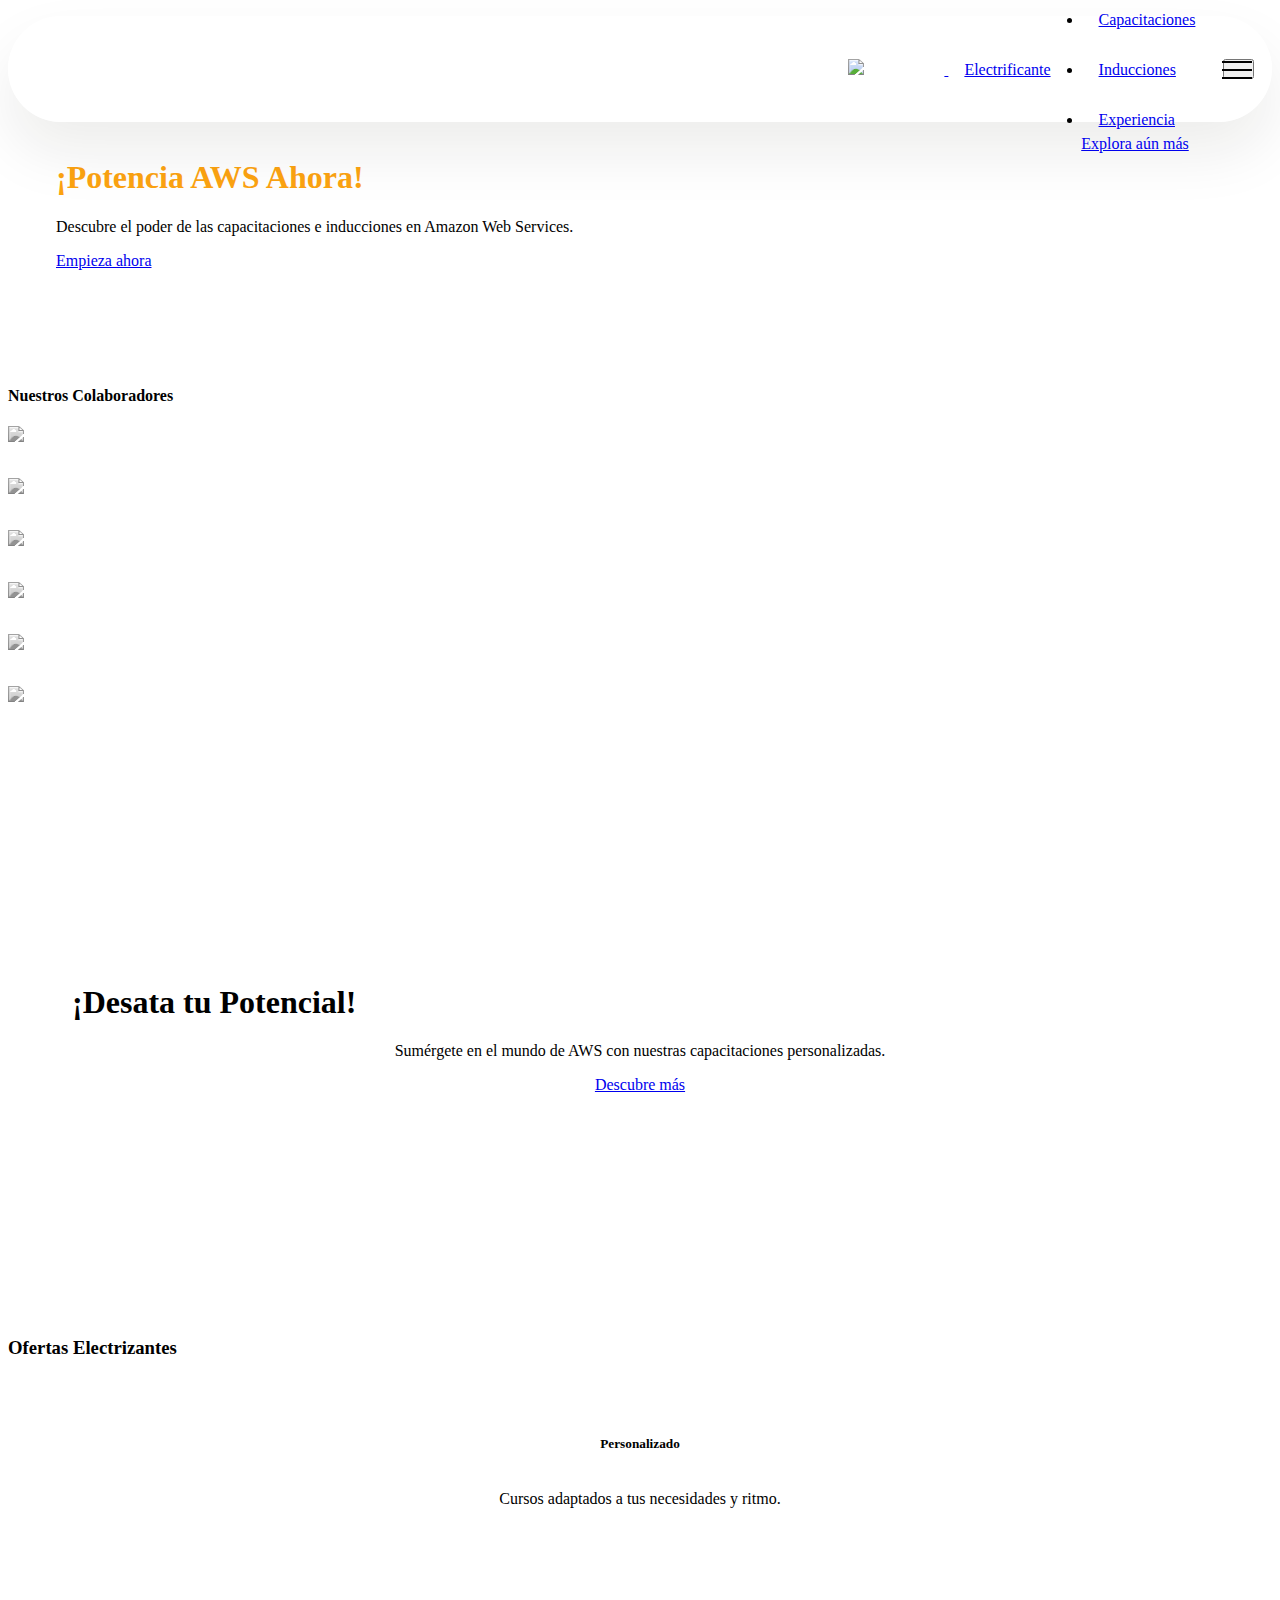
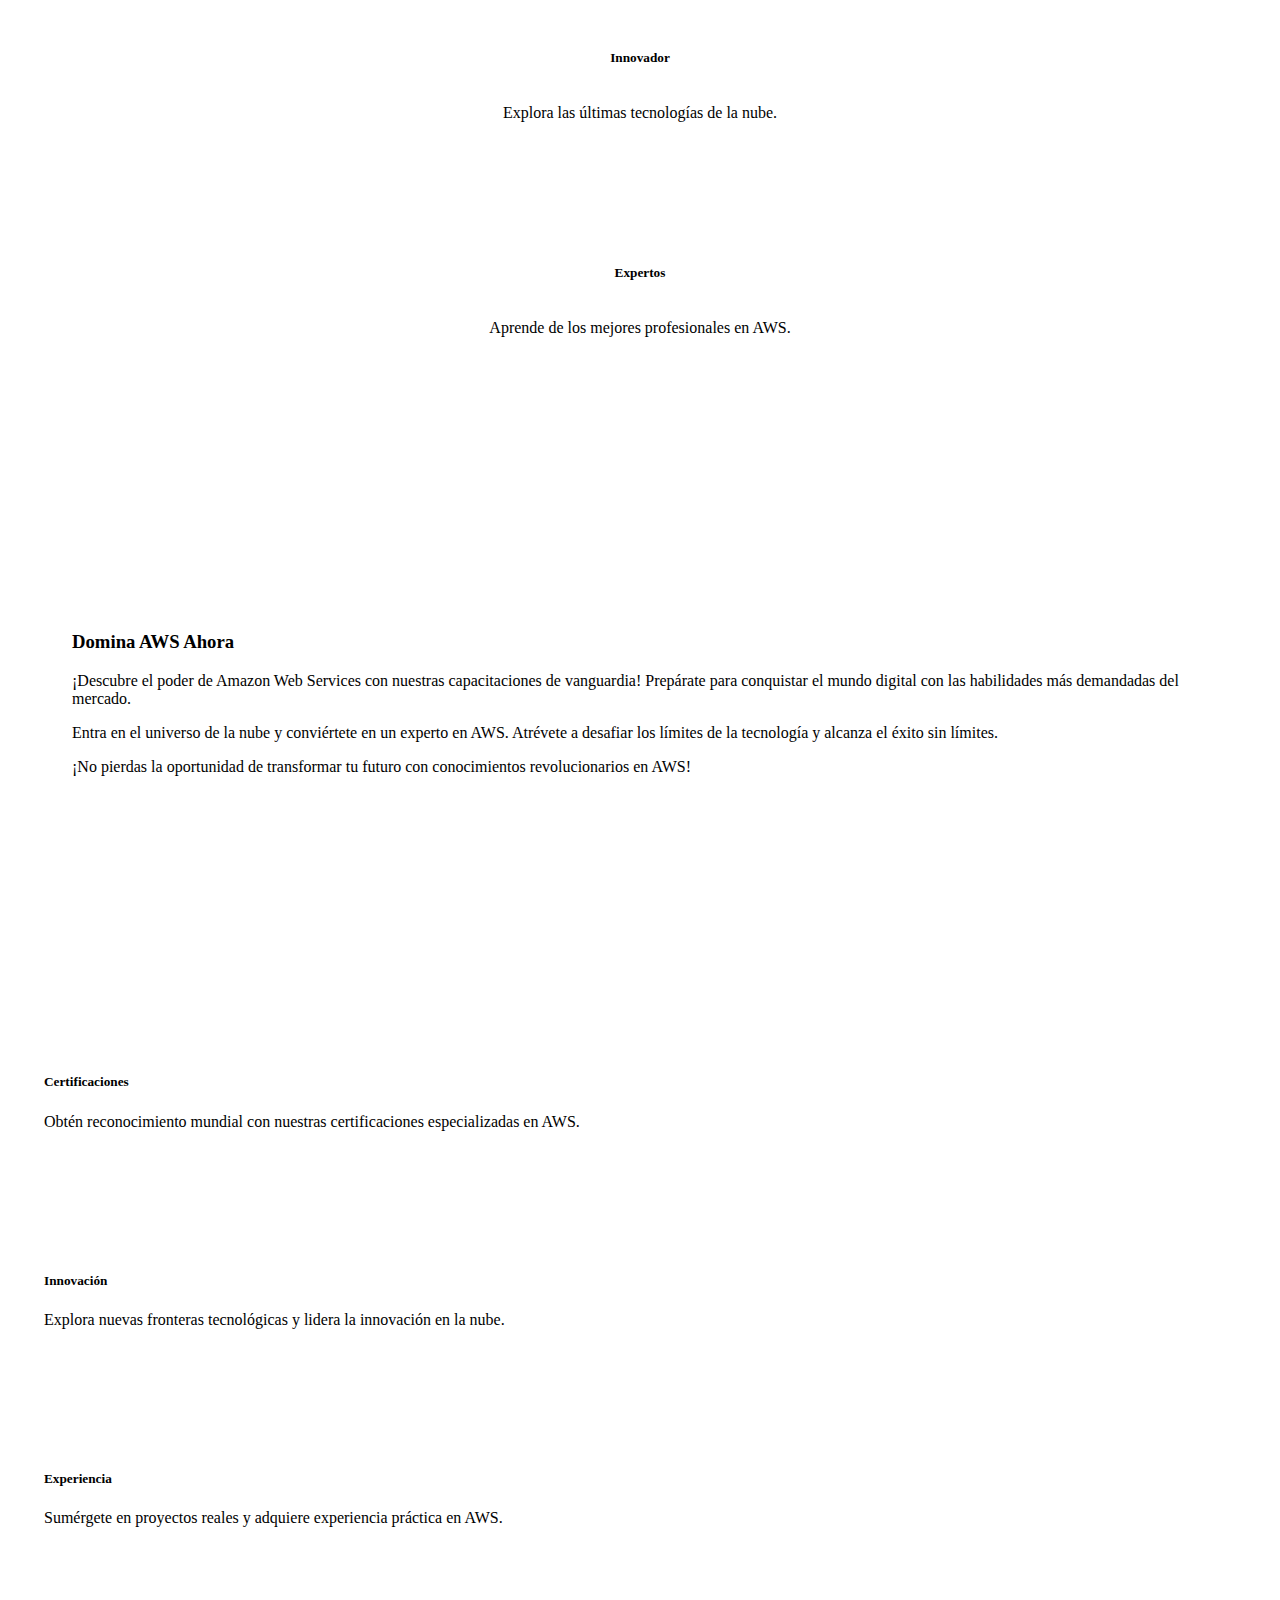
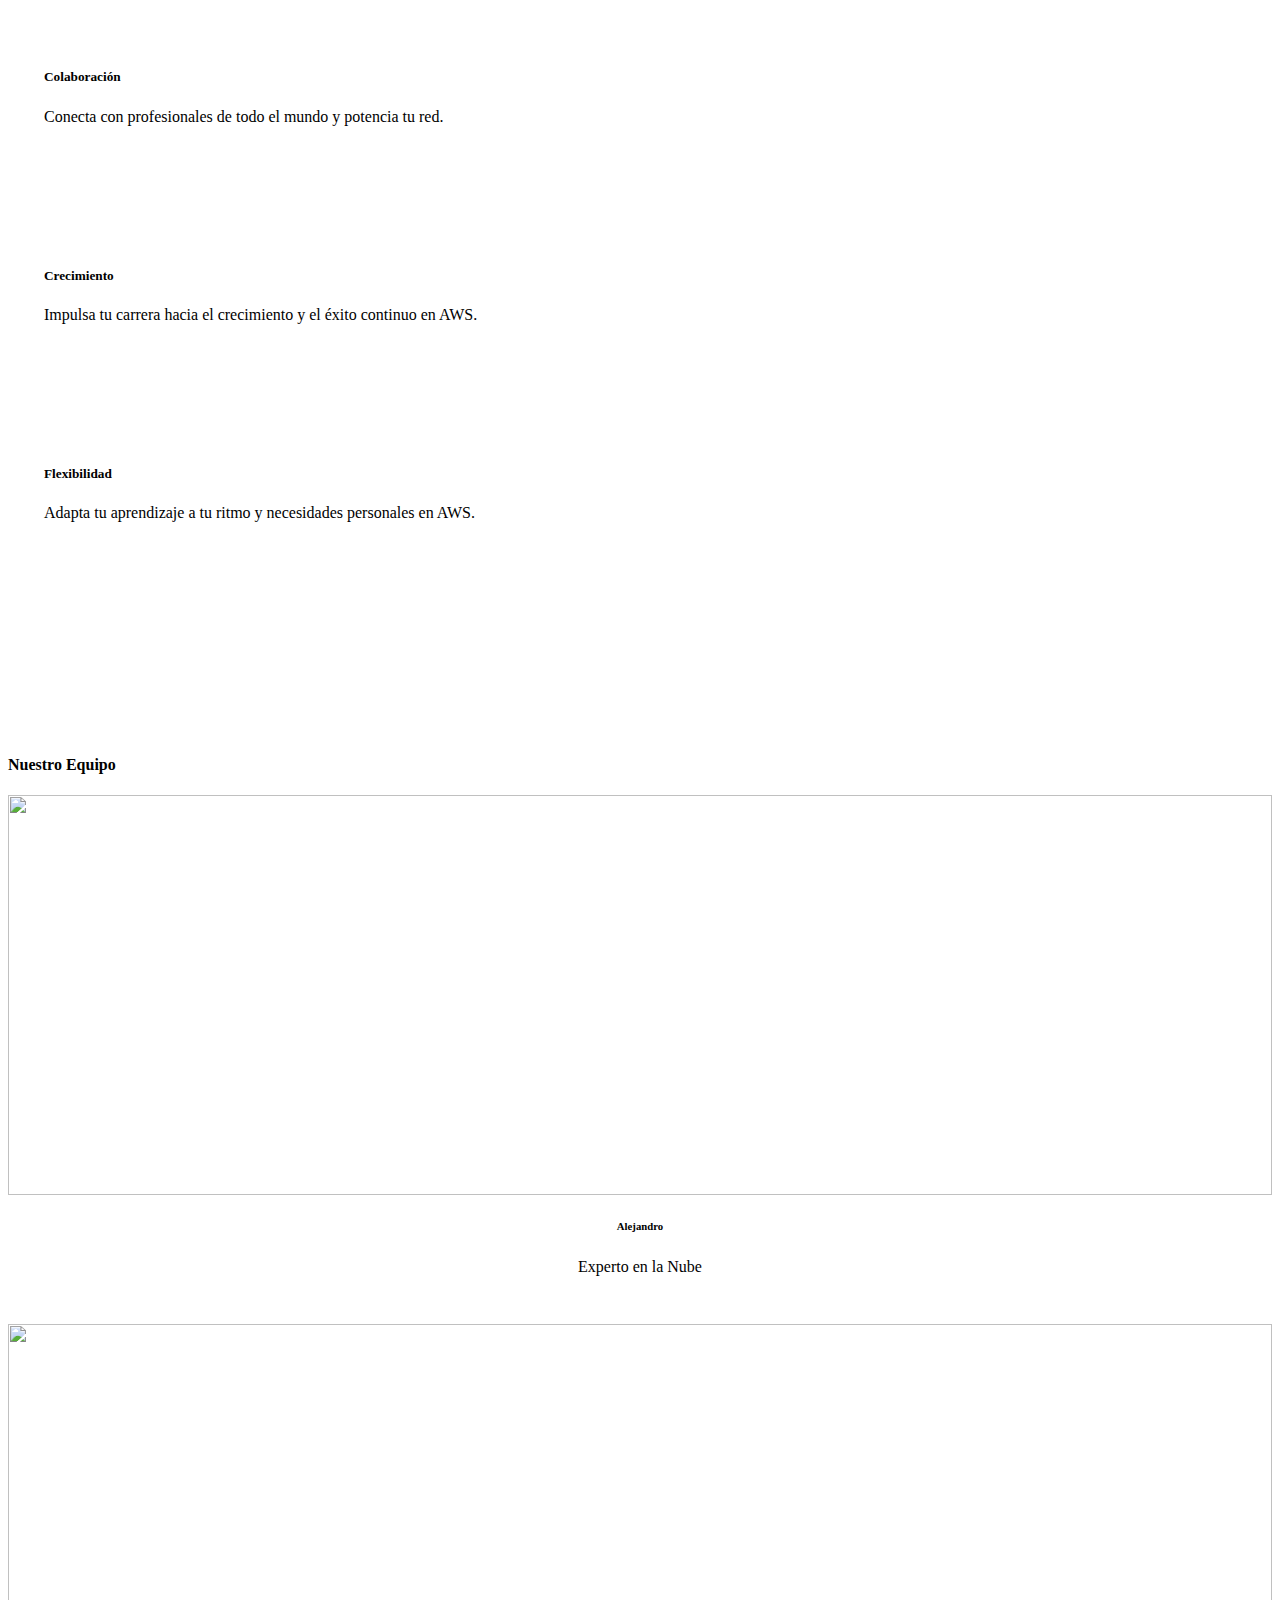
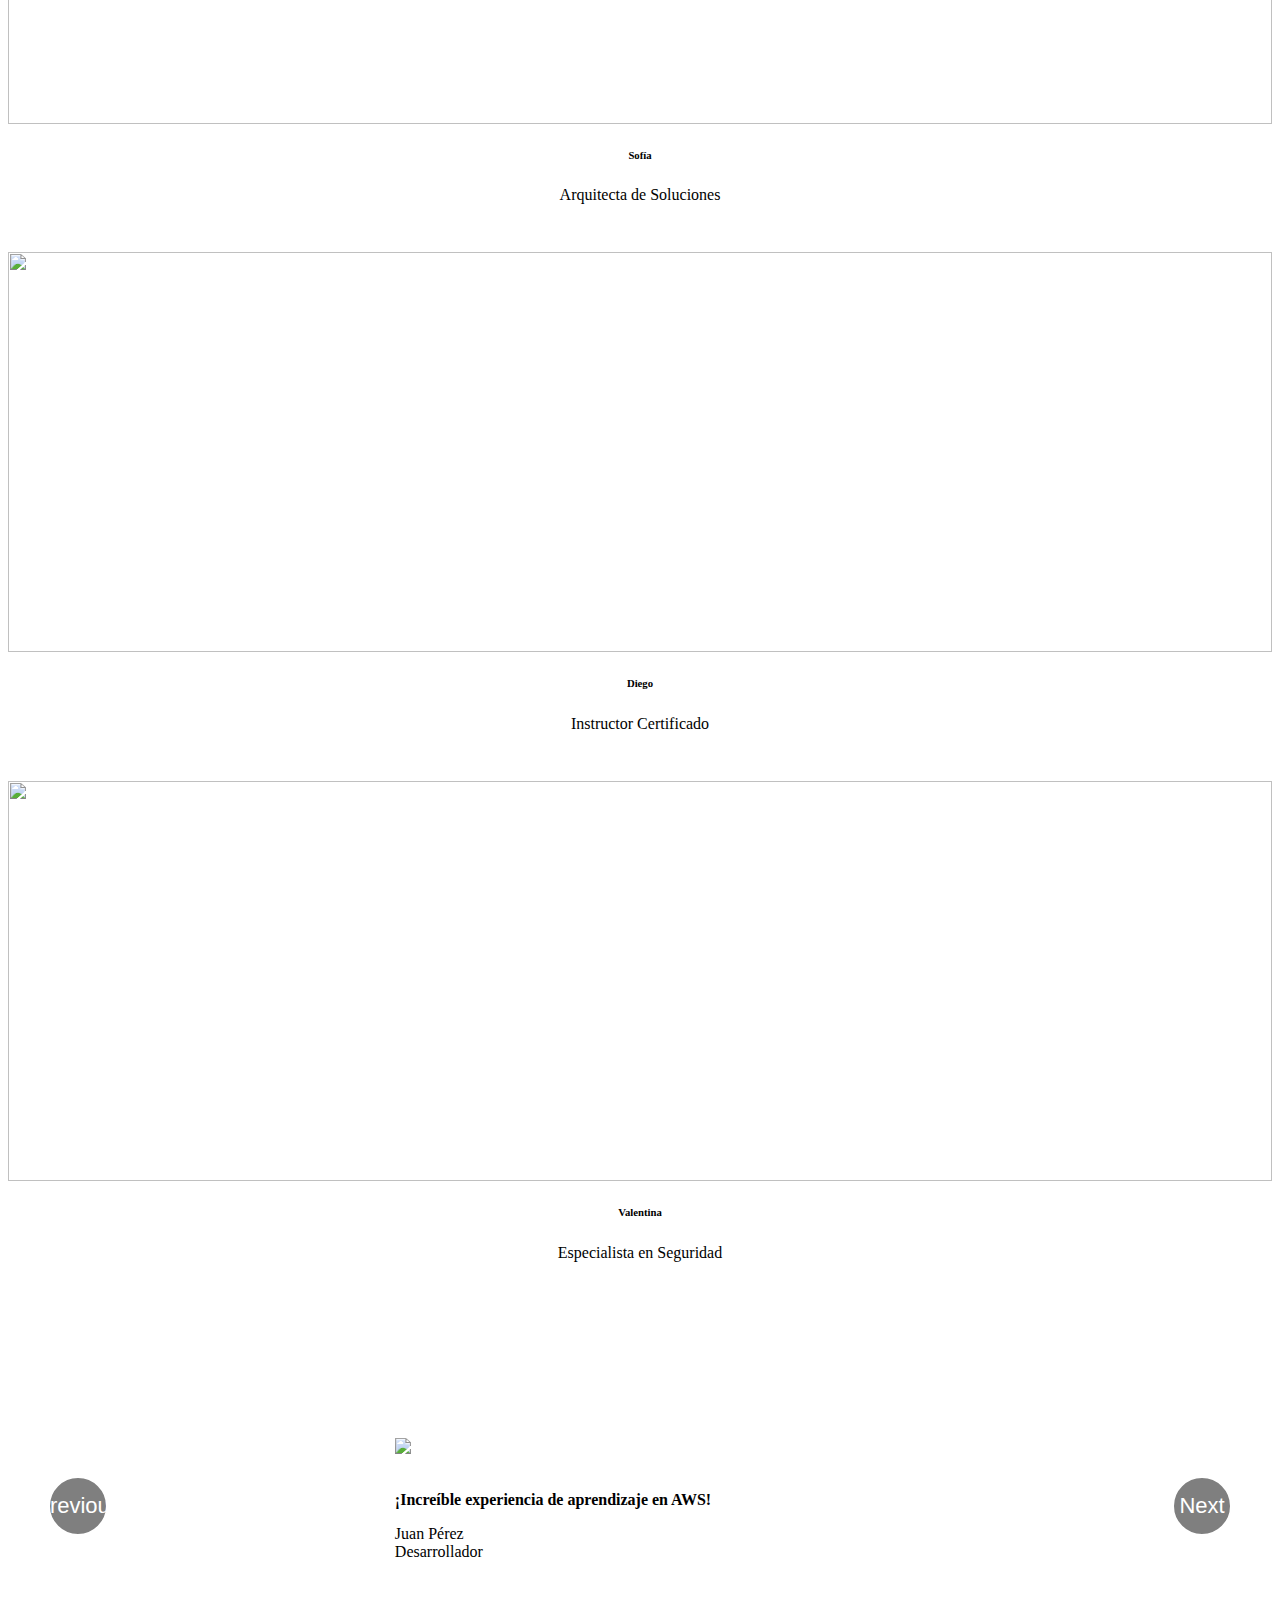
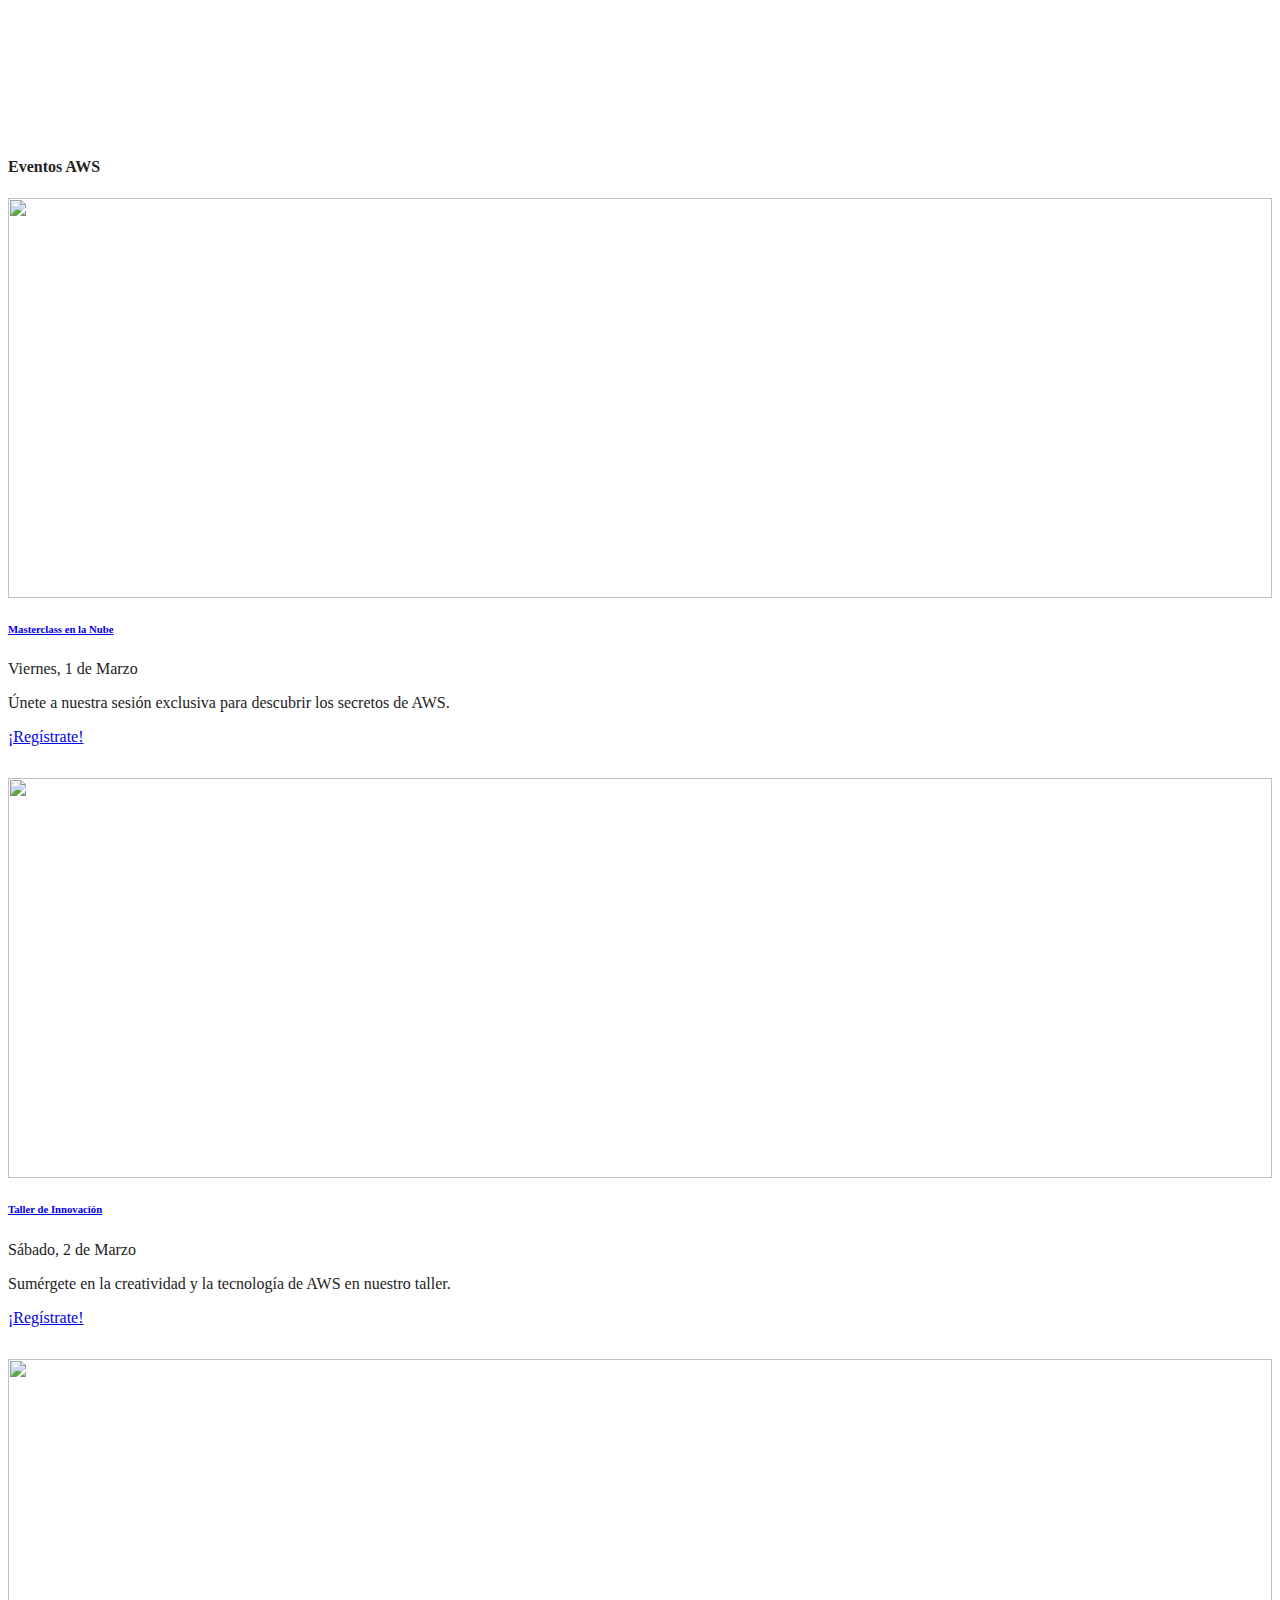
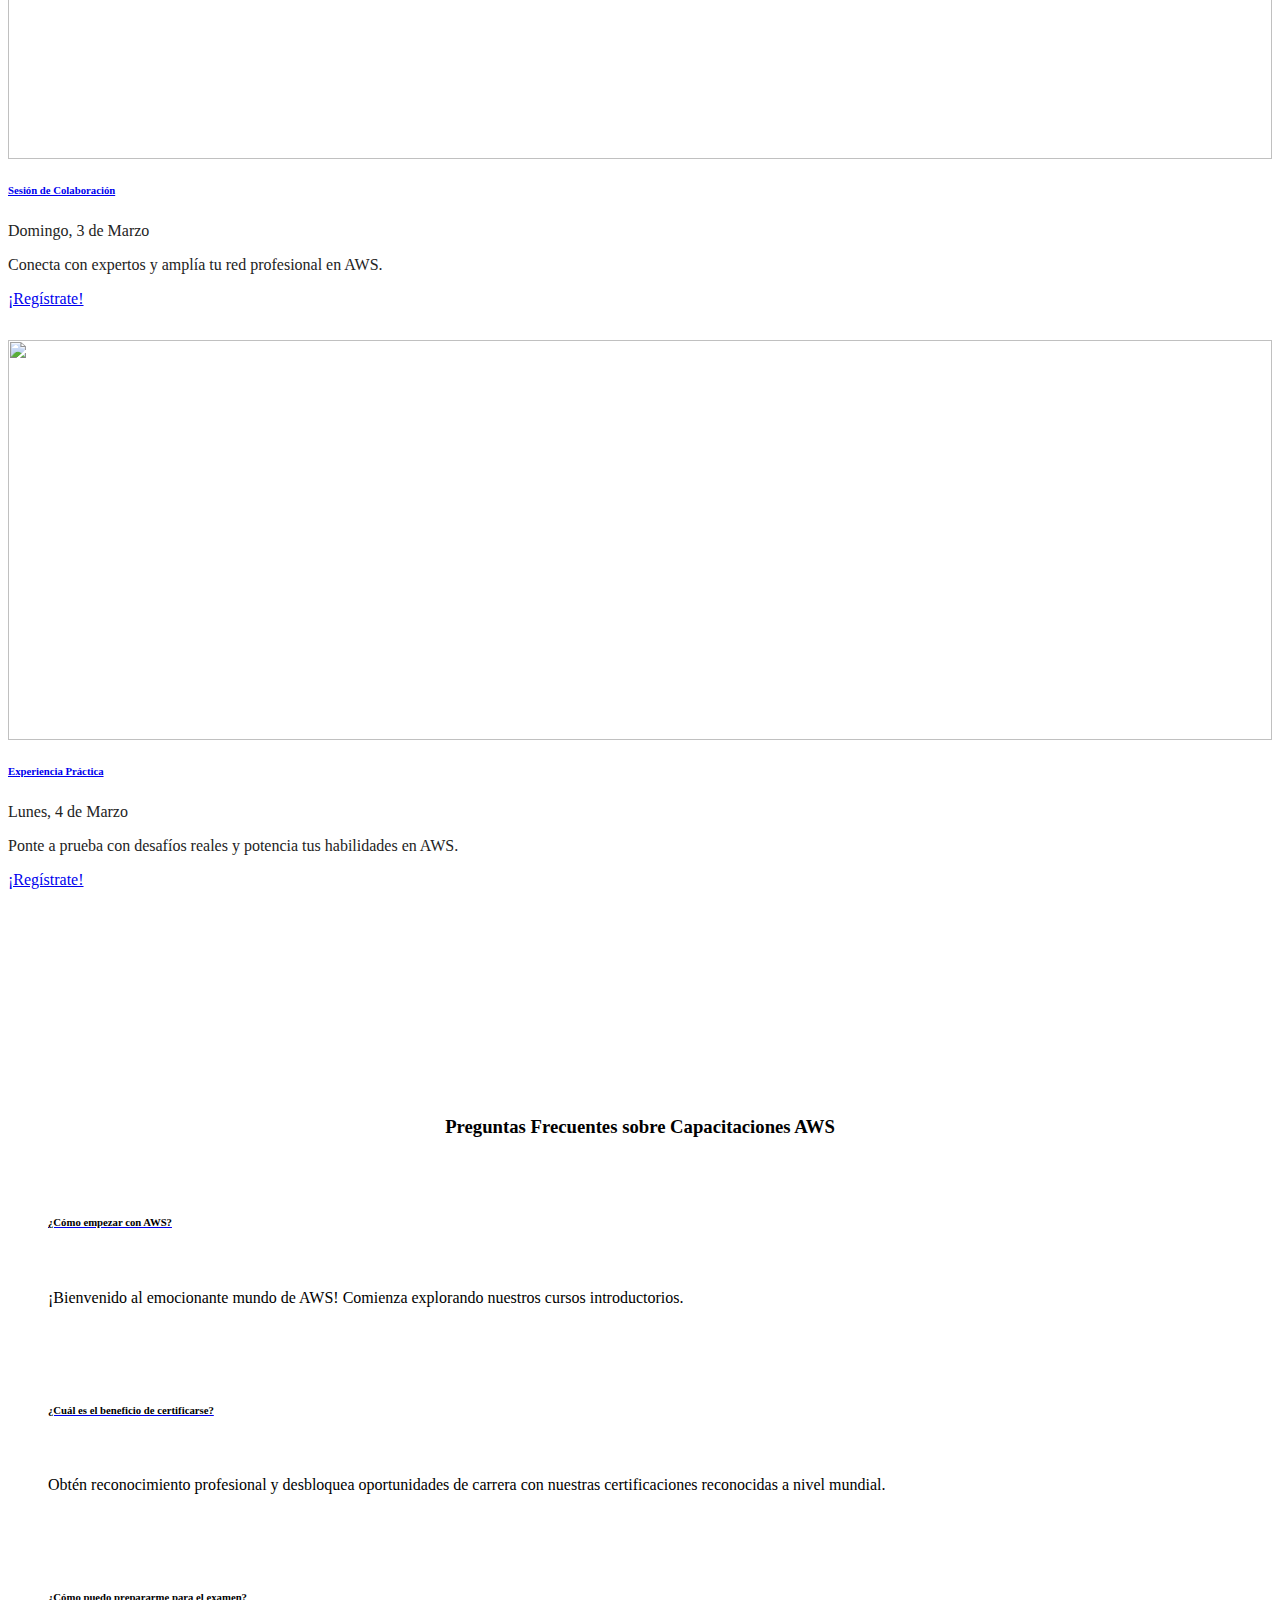
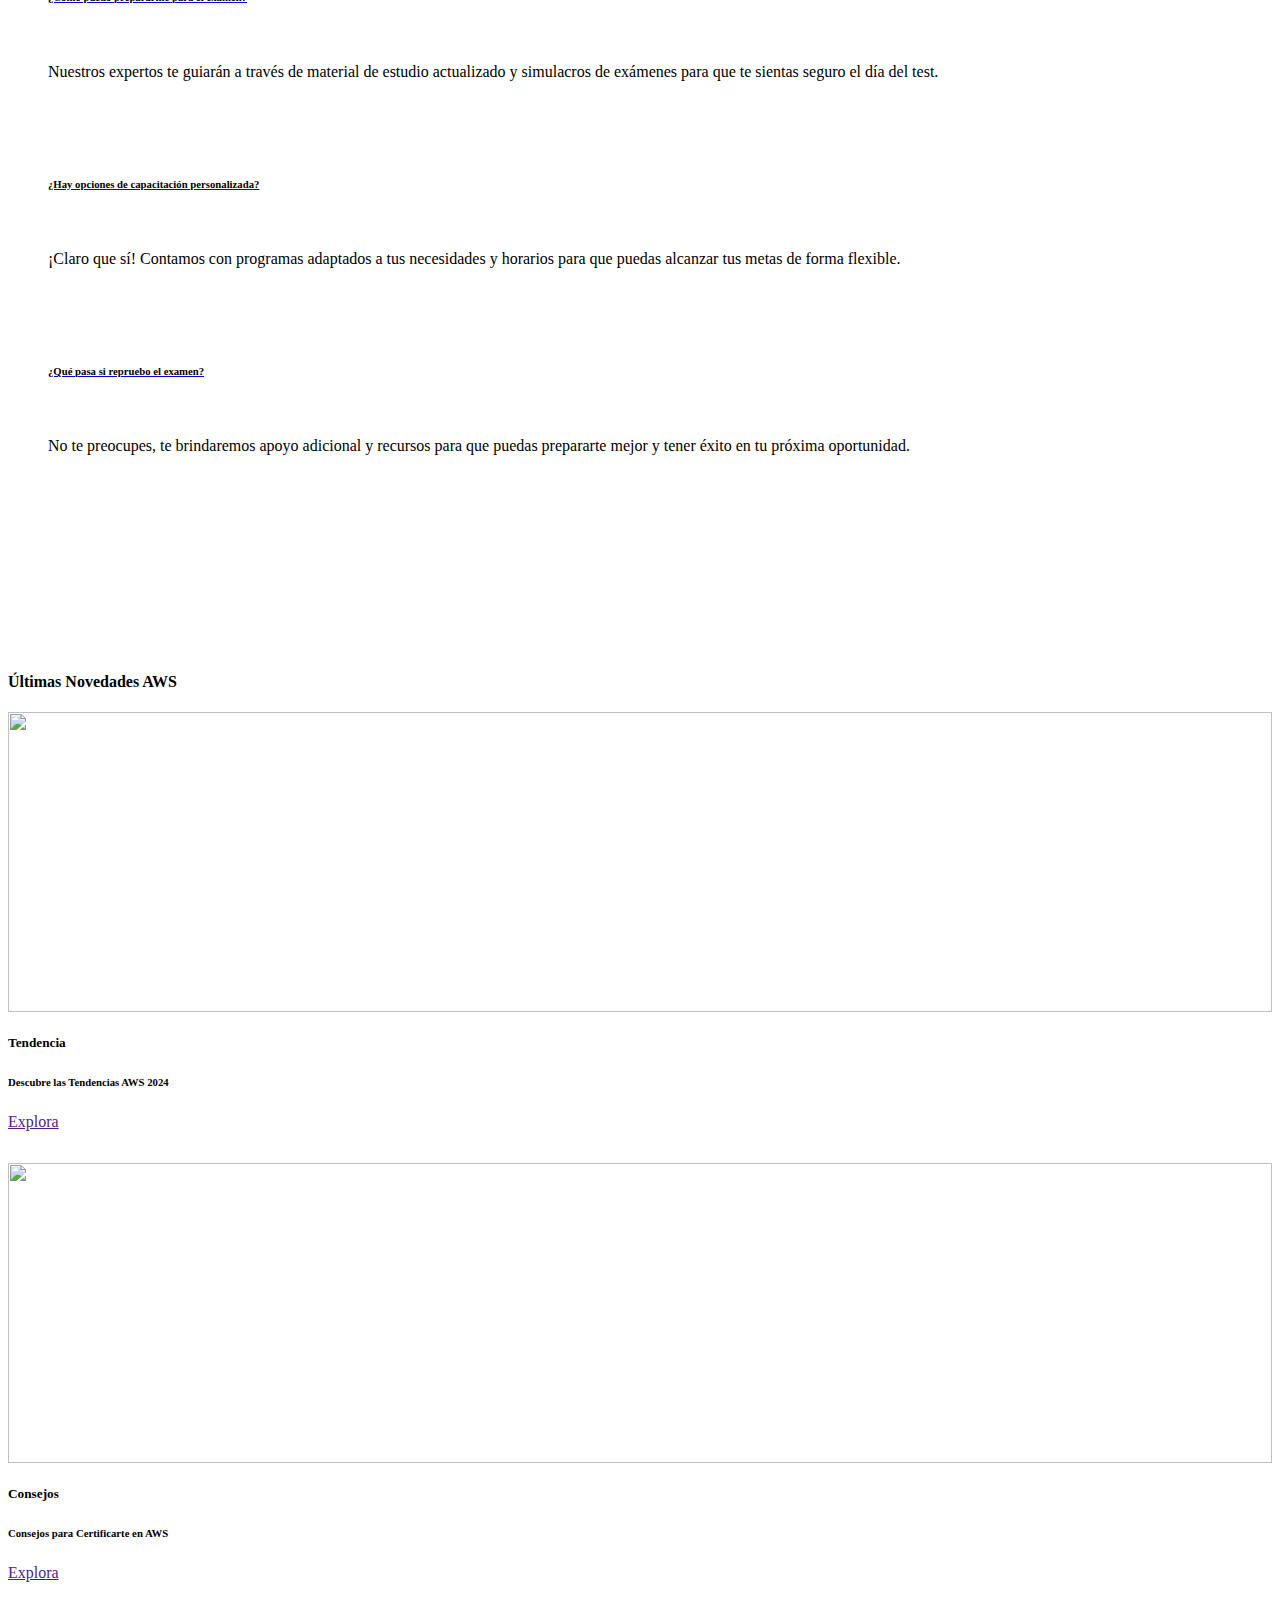
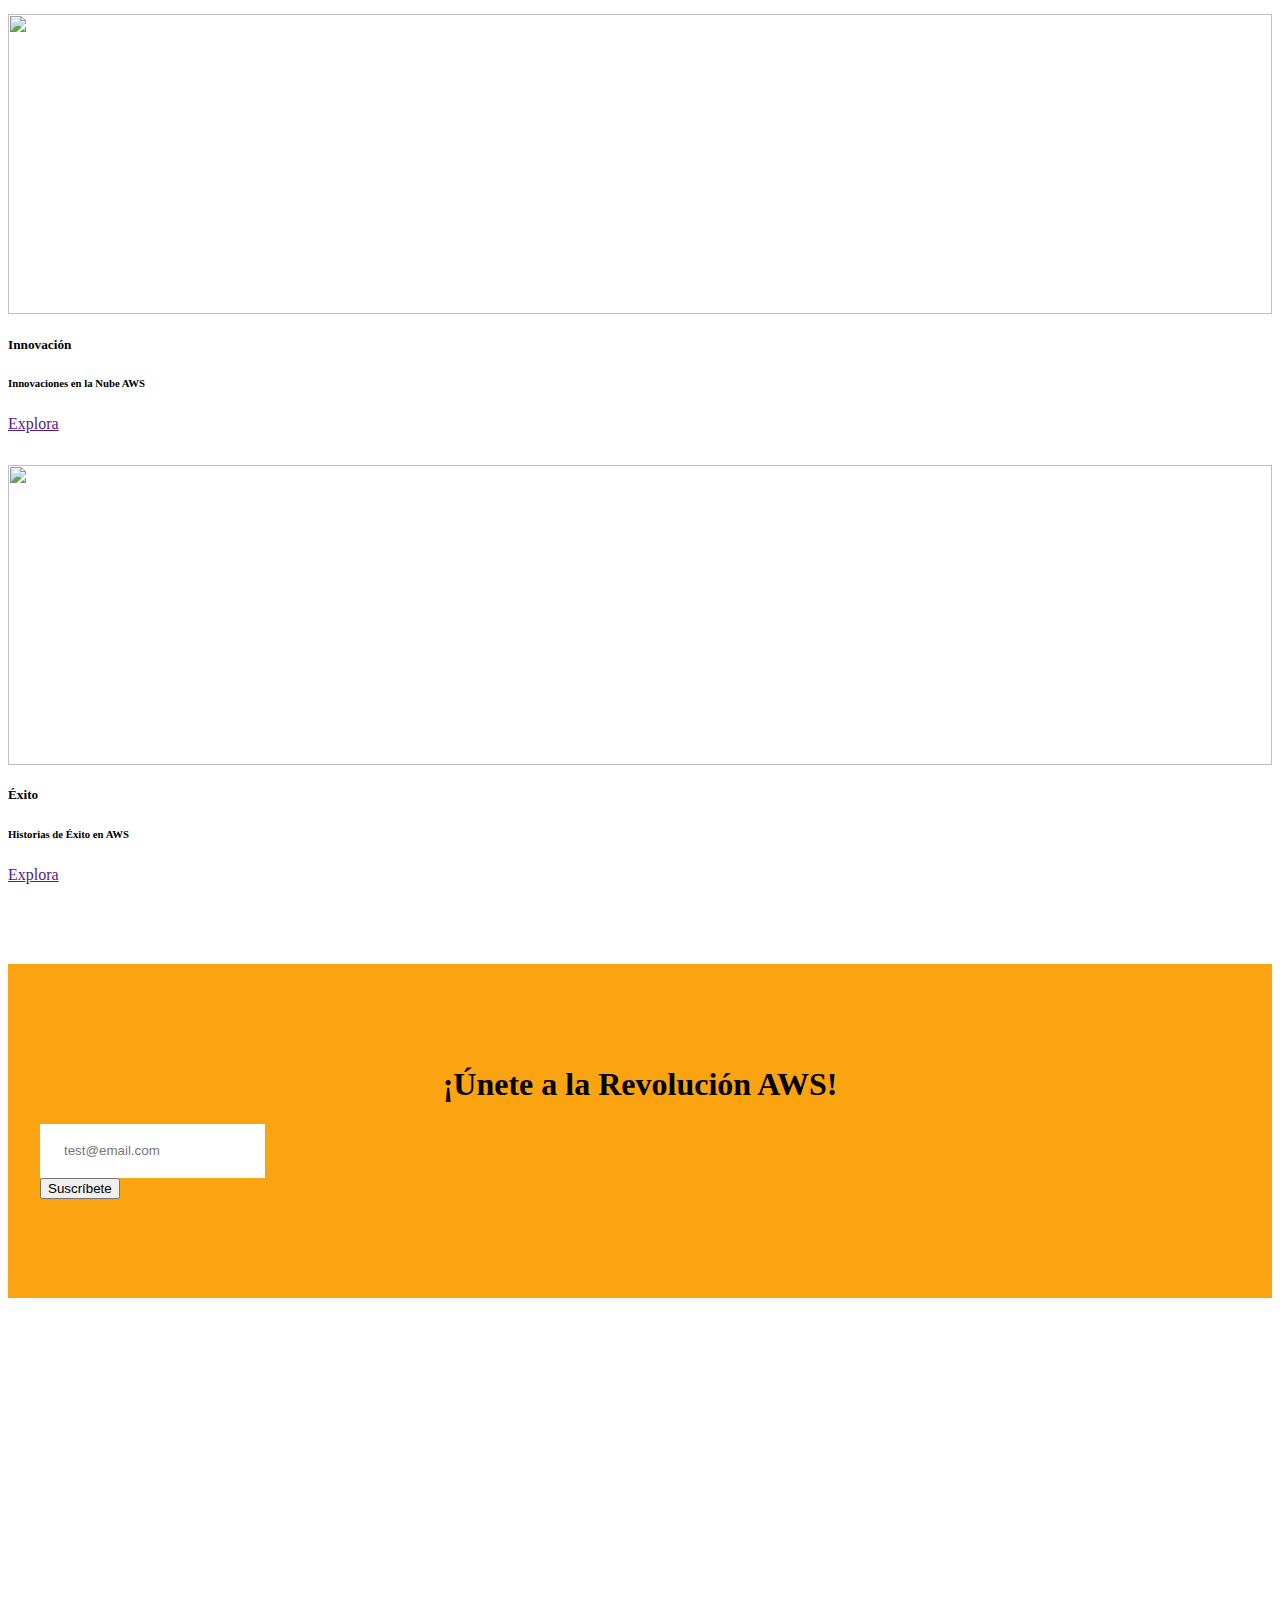
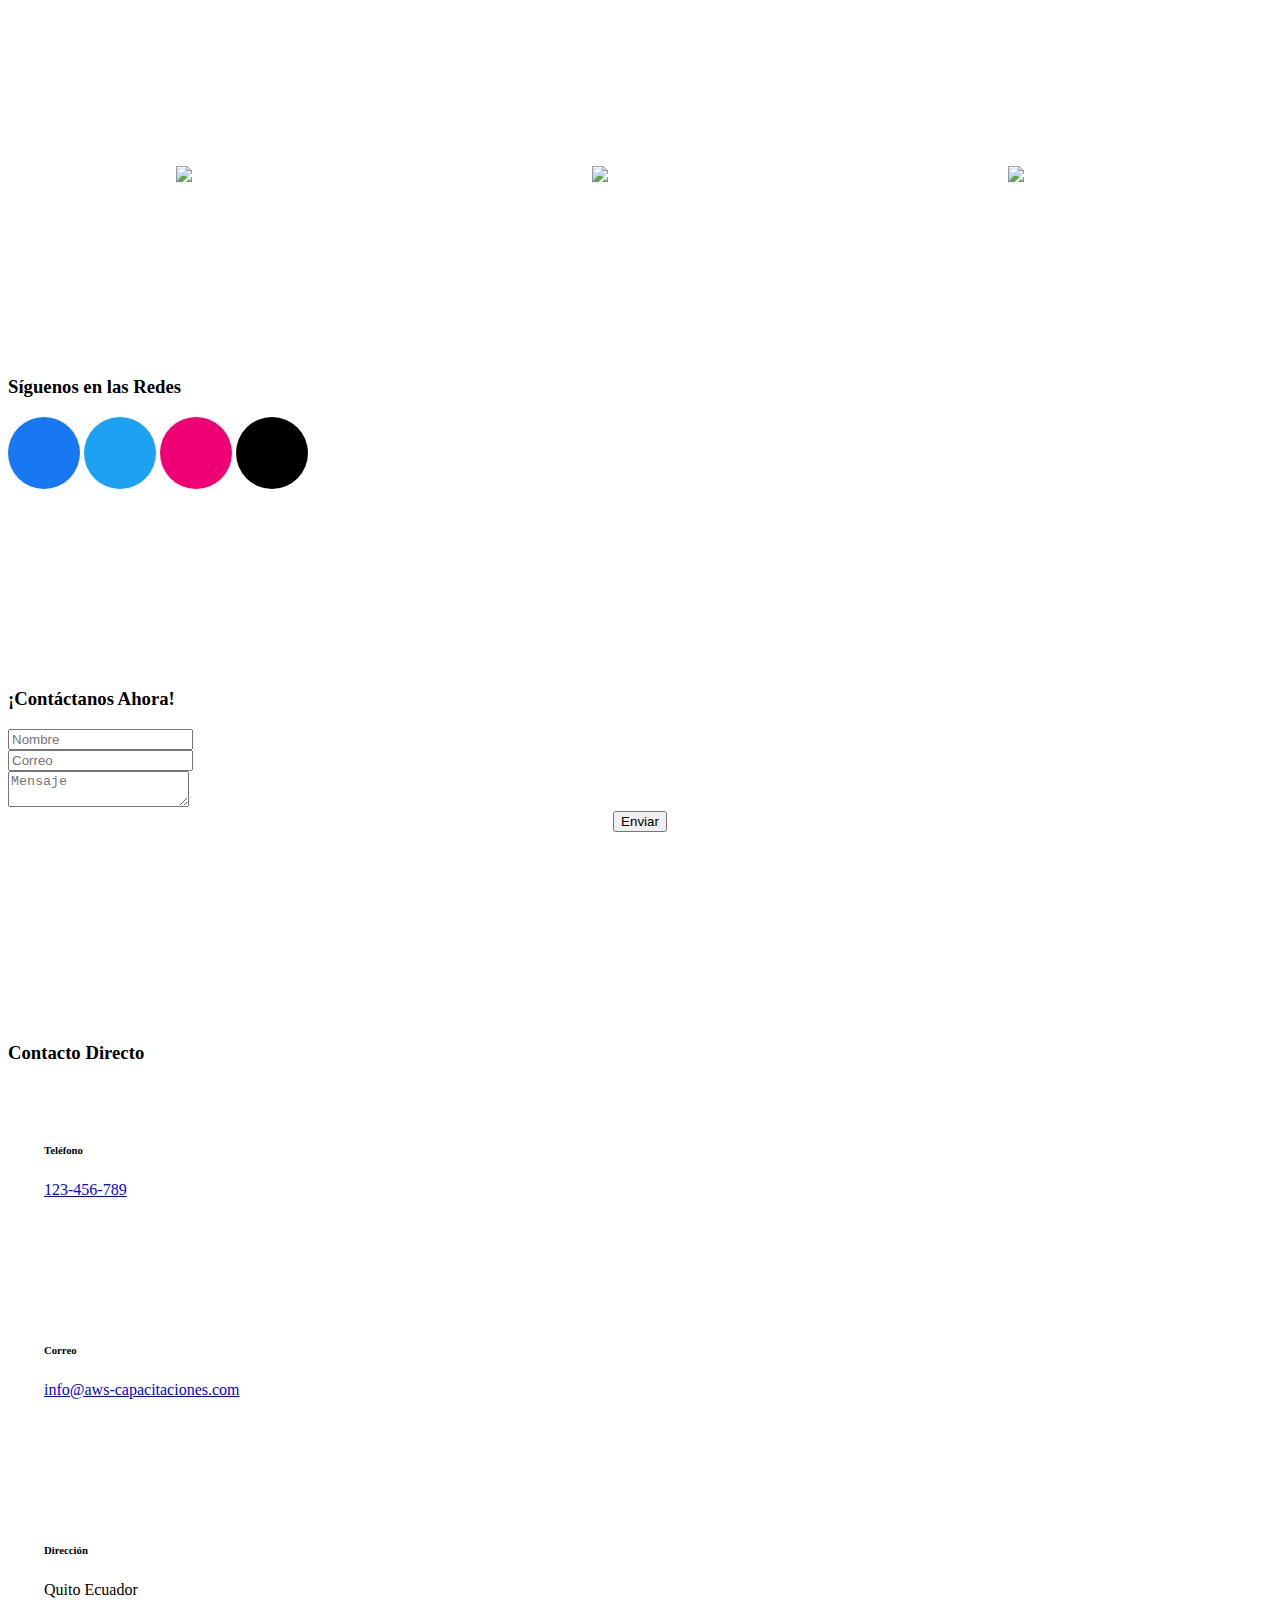
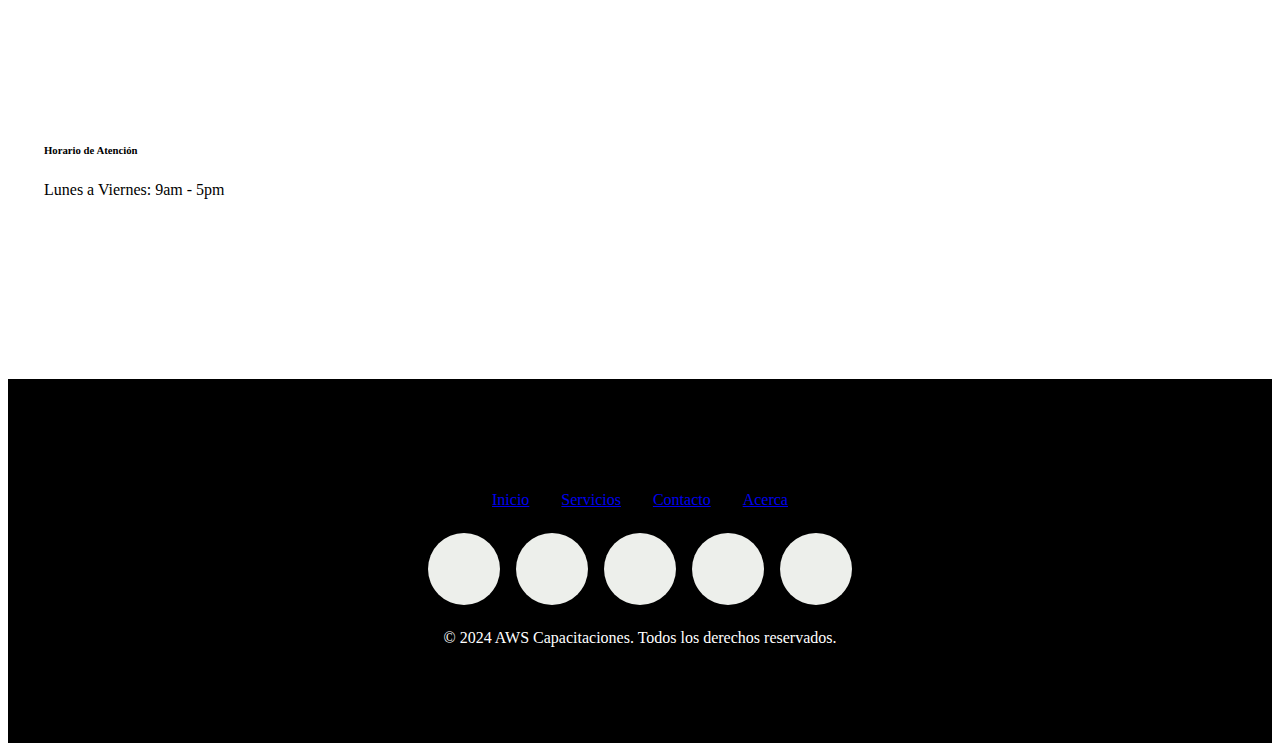
==== index.html @ f96373e8 "3er con aprobacion Update index.html" ====
<!DOCTYPE html>
<html>
<head>
  <!-- Site made with Mobirise AI Website Builder v0.01, https://ai.mobirise.com -->
  <meta charset="UTF-8">
  <meta http-equiv="X-UA-Compatible" content="IE=edge">
  <meta name="generator" content="Mobirise AI v0.01, ai.mobirise.com">
  <meta name="viewport" content="width=device-width, initial-scale=1, minimum-scale=1">
  <link rel="shortcut icon" href="assets/images/logo5.png" type="image/x-icon">
  <meta name="description" content="Capacitaciones e inducciones en Amazon Web Services. Aprende con los mejores expertos en la nube.">

  <title>AWS Training Sessions</title>
  <link rel="stylesheet" href="assets/web/assets/mobirise-icons2/mobirise2.css">
  <link rel="stylesheet" href="assets/parallax/jarallax.css">
  <link rel="stylesheet" href="assets/bootstrap/css/bootstrap.min.css">
  <link rel="stylesheet" href="assets/bootstrap/css/bootstrap-grid.min.css">
  <link rel="stylesheet" href="assets/bootstrap/css/bootstrap-reboot.min.css">
  <link rel="stylesheet" href="assets/dropdown/css/style.css">
  <link rel="stylesheet" href="assets/socicon/css/styles.css">
  <link rel="stylesheet" href="assets/animatecss/animate.css">
  <link rel="stylesheet" href="assets/theme/css/style.css">
  <link rel="preload" href="https://fonts.googleapis.com/css2?family=Inter+Tight:wght@400;700&display=swap" as="style" onload="this.onload=null;this.rel='stylesheet'">
  <noscript><link rel="stylesheet" href="https://fonts.googleapis.com/css2?family=Inter+Tight:wght@400;700&display=swap"></noscript>
  <link rel="preload" as="style" href="assets/mobirise/css/additional.css"><link rel="stylesheet" href="assets/mobirise/css/additional.css" type="text/css">
  
  

  <style>:root{ --background: #FFF6E7; --dominant-color: #FCA311; --primary-color: #4523E3; --secondary-color: #2C2C2C; --success-color: #21B26F; --danger-color: #B41F2D; --warning-color: #D39E00; --info-color: #0BA8C8; --background-text: #000000; --dominant-text: #000000; --primary-text: #FFFFFF; --secondary-text: #FFFFFF; --success-text: #FFFFFF; --danger-text: #FFFFFF; --warning-text: #000000; --info-text: #FFFFFF;}</style>
</head>
<body>


    <style>
.cid-u5CYvifs7z  {
  z-index: 1000;
  width: 100%;
  position: relative;
}
.cid-u5CYvifs7z  .dropdown-item:before {
  font-family: Moririse2 !important;
  content: "\e966";
  display: inline-block;
  width: 0;
  position: absolute;
  left: 1rem;
  top: 0.5rem;
  margin-right: 0.5rem;
  line-height: 1;
  font-size: inherit;
  vertical-align: middle;
  text-align: center;
  overflow: hidden;
  transform: scale(0, 1);
  transition: all 0.25s ease-in-out;
}
@media (max-width: 767px) {
  .cid-u5CYvifs7z  .navbar-toggler {
    transform: scale(0.8);
  }
}
.cid-u5CYvifs7z  .navbar-brand {
  flex-shrink: 0;
  align-items: center;
  margin-right: 0;
  padding: 10px 0;
  transition: all 0.3s;
  word-break: break-word;
  z-index: 1;
}
.cid-u5CYvifs7z  .navbar-brand img {
  max-width: 100%;
  max-height: 100%;
}
.cid-u5CYvifs7z  .navbar-brand .navbar-caption {
  line-height: inherit !important;
}
.cid-u5CYvifs7z  .navbar-brand .navbar-logo a {
  outline: none;
}
.cid-u5CYvifs7z  .navbar-nav {
  margin: auto;
  margin-left: 0;
  margin-left: auto;
}
.cid-u5CYvifs7z  .navbar-nav .nav-item {
  padding: 0 !important;
  transition: 0.3s all !important;
}
.cid-u5CYvifs7z  .navbar-nav .nav-item .nav-link {
  padding: 16px !important;
  margin: 0 !important;
  border-radius: 1rem !important;
  transition: 0.3s all !important;
}
.cid-u5CYvifs7z  .navbar-nav .nav-item .nav-link:hover {
  background-color: rgba(27, 31, 10, 0.06);
}
.cid-u5CYvifs7z  .navbar-nav .open .nav-link::after {
  transform: rotate(180deg);
}
@media (min-width: 992px) {
  .cid-u5CYvifs7z  .navbar-nav .open .nav-link::before {
    content: "";
    width: 100%;
    height: 20px;
    top: 100%;
    background: transparent;
    position: absolute;
  }
}
.cid-u5CYvifs7z  .navbar-nav .dropdown-item {
  padding: 12px !important;
  border-radius: 0.5rem !important;
  margin: 0 8px !important;
  transition: 0.3s all !important;
}
.cid-u5CYvifs7z  .navbar-nav .dropdown-item:hover {
  background-color: rgba(27, 31, 10, 0.06);
}
@media (min-width: 992px) {
  .cid-u5CYvifs7z  .navbar-nav {
    padding-left: 1.5rem;
  }
}
.cid-u5CYvifs7z  .nav-link {
  width: fit-content;
  position: relative;
}
.cid-u5CYvifs7z  .navbar-logo {
  margin: 0 !important;
}
@media (max-width: 767px) {
  .cid-u5CYvifs7z  .navbar-logo {
    padding-left: 0;
  }
}
.cid-u5CYvifs7z  .navbar-caption {
  padding-left: 1rem;
  padding-right: 0.5rem;
}
@media (max-width: 767px) {
  .cid-u5CYvifs7z  .nav-dropdown {
    padding-bottom: 0.5rem;
  }
}
.cid-u5CYvifs7z  .nav-dropdown .link.dropdown-toggle::after {
  margin-left: 0.5rem;
  margin-top: 0.2rem;
  transition: 0.3s all;
}
.cid-u5CYvifs7z  .container {
  display: flex;
  height: 90px;
  padding: 0.5rem 0.6rem;
  flex-wrap: nowrap;
  background: rgba(255, 255, 255, 0.8) !important;
  left: 0;
  right: 0;
  -webkit-box-pack: justify;
  -ms-flex-pack: justify;
  justify-content: flex-end;
  -webkit-box-align: center;
  -webkit-align-items: center;
  -ms-flex-align: center;
  align-items: center;
  border-radius: 100vw;
  margin-top: 1rem;
  background-color: #ffffff;
  box-shadow: 0 30px 60px 0 rgba(27, 31, 10, 0.08);
}
@media (max-width: 992px) {
  .cid-u5CYvifs7z  .container {
    padding-right: 2rem;
  }
}
@media (max-width: 767px) {
  .cid-u5CYvifs7z  .container {
    width: 95%;
    height: 56px !important;
    padding-right: 1rem;
    margin-top: 0rem;
  }
}
.cid-u5CYvifs7z  .iconfont-wrapper {
  color: #000000 !important;
  font-size: 1.5rem;
  padding-right: 0.5rem;
}
.cid-u5CYvifs7z  .dropdown-menu {
  flex-wrap: wrap;
  flex-direction: column;
  max-width: 100%;
  padding: 12px 4px !important;
  border-radius: 1.5rem;
  transition: 0.3s all !important;
  min-width: auto;
  background: #ffffff;
  background: rgba(255, 255, 255, 0.8) !important;
}
.cid-u5CYvifs7z  .nav-item:focus,
.cid-u5CYvifs7z  .nav-link:focus {
  outline: none;
}
.cid-u5CYvifs7z  .dropdown .dropdown-menu .dropdown-item {
  width: auto;
  transition: all 0.25s ease-in-out;
}
.cid-u5CYvifs7z  .dropdown .dropdown-menu .dropdown-item::after {
  right: 0.5rem;
}
.cid-u5CYvifs7z  .dropdown .dropdown-menu .dropdown-item .mbr-iconfont {
  margin-right: 0.5rem;
  vertical-align: sub;
}
.cid-u5CYvifs7z  .dropdown .dropdown-menu .dropdown-item .mbr-iconfont:before {
  display: inline-block;
  transform: scale(1, 1);
  transition: all 0.25s ease-in-out;
}
.cid-u5CYvifs7z  .collapsed .dropdown-menu .dropdown-item:before {
  display: none;
}
.cid-u5CYvifs7z  .collapsed .dropdown .dropdown-menu .dropdown-item {
  padding: 0.235em 1.5em 0.235em 1.5em !important;
  transition: none;
  margin: 0 !important;
}
.cid-u5CYvifs7z  .navbar {
  min-height: 90px;
  transition: all 0.3s;
  border-bottom: 1px solid transparent;
  background: transparent !important;
  padding: 0 !important;
  border: none !important;
  box-shadow: none !important;
  border-radius: 0 !important;
}
.cid-u5CYvifs7z  .navbar.opened {
  transition: all 0.3s;
}
.cid-u5CYvifs7z  .navbar .dropdown-item {
  padding: 0.5rem 1.8rem;
}
.cid-u5CYvifs7z  .navbar .navbar-logo img {
  min-width: 6rem;
  object-fit: cover;
}
.cid-u5CYvifs7z  .navbar .navbar-collapse {
  z-index: 1;
  justify-content: flex-end;
}
.cid-u5CYvifs7z  .navbar.collapsed {
  justify-content: center;
}
.cid-u5CYvifs7z  .navbar.collapsed .nav-item .nav-link::before {
  display: none;
}
.cid-u5CYvifs7z  .navbar.collapsed.opened .dropdown-menu {
  top: 0;
}
@media (min-width: 992px) {
  .cid-u5CYvifs7z  .navbar.collapsed.opened:not(.navbar-short) .navbar-collapse {
    max-height: calc(98.5vh - 3rem);
  }
}
.cid-u5CYvifs7z  .navbar.collapsed .dropdown-menu .dropdown-submenu {
  left: 0 !important;
}
.cid-u5CYvifs7z  .navbar.collapsed .dropdown-menu .dropdown-item:after {
  right: auto;
}
.cid-u5CYvifs7z  .navbar.collapsed .dropdown-menu .dropdown-toggle[data-toggle="dropdown-submenu"]:after {
  margin-left: 0.5rem;
  margin-top: 0.2rem;
  border-top: 0.35em solid;
  border-right: 0.35em solid transparent;
  border-left: 0.35em solid transparent;
  border-bottom: 0;
  top: 41%;
}
.cid-u5CYvifs7z  .navbar.collapsed ul.navbar-nav li {
  margin: auto;
}
.cid-u5CYvifs7z  .navbar.collapsed .dropdown-menu .dropdown-item {
  padding: 0.25rem 1.5rem;
  text-align: center;
}
.cid-u5CYvifs7z  .navbar.collapsed .icons-menu {
  padding-left: 0;
  padding-right: 0;
  padding-top: 0.5rem;
  padding-bottom: 0.5rem;
}
@media (max-width: 767px) {
  .cid-u5CYvifs7z  .navbar {
    min-height: 72px;
  }
  .cid-u5CYvifs7z  .navbar .navbar-logo img {
    height: 2.5rem !important;
    min-width: 2.5rem !important;
  }
}
@media (max-width: 991px) {
  .cid-u5CYvifs7z  .navbar .nav-item .nav-link::before {
    display: none;
  }
  .cid-u5CYvifs7z  .navbar.opened .dropdown-menu {
    top: 0;
  }
  .cid-u5CYvifs7z  .navbar .dropdown-menu .dropdown-submenu {
    left: 0 !important;
  }
  .cid-u5CYvifs7z  .navbar .dropdown-menu .dropdown-item:after {
    right: auto;
  }
  .cid-u5CYvifs7z  .navbar .dropdown-menu .dropdown-toggle[data-toggle="dropdown-submenu"]:after {
    margin-left: 0.5rem;
    margin-top: 0.2rem;
    border-top: 0.35em solid;
    border-right: 0.35em solid transparent;
    border-left: 0.35em solid transparent;
    border-bottom: 0;
    top: 40%;
  }
  .cid-u5CYvifs7z  .navbar .dropdown-menu .dropdown-item {
    padding: 0.25rem 1.5rem !important;
    text-align: center;
  }
  .cid-u5CYvifs7z  .navbar .navbar-brand {
    flex-shrink: initial;
    flex-basis: auto;
    word-break: break-word;
    padding-right: 10px;
  }
  .cid-u5CYvifs7z  .navbar .navbar-toggler {
    flex-basis: auto;
  }
  .cid-u5CYvifs7z  .navbar .icons-menu {
    padding-left: 0;
    padding-top: 0.5rem;
    padding-bottom: 0.5rem;
  }
}
.cid-u5CYvifs7z  .navbar.navbar-short .navbar-logo img {
  height: 2rem;
}
.cid-u5CYvifs7z  .dropdown-item.active,
.cid-u5CYvifs7z  .dropdown-item:active {
  background-color: transparent;
}
.cid-u5CYvifs7z  .navbar-expand-lg .navbar-nav .nav-link {
  padding: 0;
}
.cid-u5CYvifs7z  .nav-dropdown .link.dropdown-toggle {
  margin-right: 1.667em;
}
.cid-u5CYvifs7z  .nav-dropdown .link.dropdown-toggle[aria-expanded="true"] {
  margin-right: 0;
  padding: 0.667em 1.667em;
}
.cid-u5CYvifs7z  .navbar.navbar-expand-lg .dropdown .dropdown-menu {
  background: #ffffff;
}
.cid-u5CYvifs7z  .navbar.navbar-expand-lg .dropdown .dropdown-menu .dropdown-submenu {
  margin: 0;
  left: 105%;
  transform: none;
  top: -12px;
}
.cid-u5CYvifs7z  .navbar .dropdown.open > .dropdown-menu {
  display: flex;
}
.cid-u5CYvifs7z  ul.navbar-nav {
  flex-wrap: wrap;
}
.cid-u5CYvifs7z  .navbar-buttons {
  text-align: center;
  min-width: 140px;
}
@media (max-width: 992px) {
  .cid-u5CYvifs7z  .navbar-buttons {
    text-align: left;
  }
}
.cid-u5CYvifs7z  button.navbar-toggler {
  outline: none;
  width: 31px;
  height: 20px;
  cursor: pointer;
  transition: all 0.2s;
  position: relative;
  align-self: center;
}
.cid-u5CYvifs7z  button.navbar-toggler .hamburger span {
  position: absolute;
  right: 0;
  width: 30px;
  height: 2px;
  border-right: 5px;
  background-color: #000000;
}
.cid-u5CYvifs7z  button.navbar-toggler .hamburger span:nth-child(1) {
  top: 0;
  transition: all 0.2s;
}
.cid-u5CYvifs7z  button.navbar-toggler .hamburger span:nth-child(2) {
  top: 8px;
  transition: all 0.15s;
}
.cid-u5CYvifs7z  button.navbar-toggler .hamburger span:nth-child(3) {
  top: 8px;
  transition: all 0.15s;
}
.cid-u5CYvifs7z  button.navbar-toggler .hamburger span:nth-child(4) {
  top: 16px;
  transition: all 0.2s;
}
.cid-u5CYvifs7z  nav.opened .hamburger span:nth-child(1) {
  top: 8px;
  width: 0;
  opacity: 0;
  right: 50%;
  transition: all 0.2s;
}
.cid-u5CYvifs7z  nav.opened .hamburger span:nth-child(2) {
  transform: rotate(45deg);
  transition: all 0.25s;
}
.cid-u5CYvifs7z  nav.opened .hamburger span:nth-child(3) {
  transform: rotate(-45deg);
  transition: all 0.25s;
}
.cid-u5CYvifs7z  nav.opened .hamburger span:nth-child(4) {
  top: 8px;
  width: 0;
  opacity: 0;
  right: 50%;
  transition: all 0.2s;
}
.cid-u5CYvifs7z  .navbar-dropdown {
  padding: 0 1rem;
}
.cid-u5CYvifs7z  a.nav-link {
  display: flex;
  align-items: center;
  justify-content: center;
}
.cid-u5CYvifs7z  .icons-menu {
  flex-wrap: nowrap;
  display: flex;
  justify-content: center;
  padding-left: 1rem;
  padding-right: 1rem;
  padding-top: 0.3rem;
  text-align: center;
}
@media (max-width: 992px) {
  .cid-u5CYvifs7z  .icons-menu {
    justify-content: flex-start;
    margin-bottom: 0.5rem;
  }
}
@media screen and (-ms-high-contrast: active), (-ms-high-contrast: none) {
  .cid-u5CYvifs7z  .navbar {
    height: 70px;
  }
  .cid-u5CYvifs7z  .navbar.opened {
    height: auto;
  }
  .cid-u5CYvifs7z  .nav-item .nav-link:hover::before {
    width: 175%;
    max-width: calc(100% + 2rem);
    left: -1rem;
  }
}
.cid-u5CYvifs7z  .navbar .dropdown > .dropdown-menu {
  display: none;
  width: max-content;
  max-width: 500px !important;
  transform: translateX(-50%);
  top: calc(100% + 20px);
  left: 50%;
}
.cid-u5CYvifs7z  .navbar .dropdown > .dropdown-menu .dropdown-item {
  line-height: 1 !important;
}
.cid-u5CYvifs7z  .navbar .dropdown > .dropdown-menu .dropdown .dropdown-item {
  align-items: center;
  display: flex;
  height: max-content !important;
  min-height: max-content !important;
}
.cid-u5CYvifs7z  .navbar .dropdown > .dropdown-menu .dropdown .dropdown-item::after {
  display: inline-block;
  position: static;
  margin-left: 0.5rem;
  margin-top: 0;
  margin-right: 0;
  margin-bottom: 0;
  transition: 0.3s all;
  transform: rotate(-90deg);
}
.cid-u5CYvifs7z  .navbar .dropdown > .dropdown-menu .dropdown.open .dropdown-item::after {
  transform: rotate(0deg);
}
.cid-u5CYvifs7z  .mbr-section-btn {
  margin: -0.6rem -0.6rem;
}
.cid-u5CYvifs7z  .navbar-toggler {
  margin-left: 12px;
  margin-right: 8px;
  order: 1000;
}
@media (max-width: 991px) {
  .cid-u5CYvifs7z  .navbar-brand {
    margin-right: auto;
  }
  .cid-u5CYvifs7z  .navbar-collapse {
    z-index: -1 !important;
    position: absolute;
    top: 110%;
    left: 0;
    width: 100%;
    padding: 1rem;
    border-radius: 1.5rem;
    background: #ffffff;
    opacity: 1;
    border-color: rgba(255, 255, 255, 0.8) !important;
    background: rgba(255, 255, 255, 0.8) !important;
    backdrop-filter: blur(8px);
  }
  .cid-u5CYvifs7z  .navbar-nav .nav-item .nav-link::after {
    margin-left: 10px;
  }
  .cid-u5CYvifs7z  .navbar-nav .dropdown-item:hover {
    background-color: rgba(27, 31, 10, 0.06);
  }
  .cid-u5CYvifs7z  .navbar .dropdown > .dropdown-menu {
    max-width: 100% !important;
    transform: translateX(0);
    top: 10px;
    left: 0;
    padding: 8px !important;
    border-radius: 1rem;
    background-color: rgba(27, 31, 10, 0.04) !important;
  }
  .cid-u5CYvifs7z  .navbar .dropdown > .dropdown-menu .dropdown-item {
    padding: 8px !important;
    line-height: 1 !important;
    margin-bottom: 4px !important;
  }
  .cid-u5CYvifs7z  .navbar .dropdown > .dropdown-menu .dropdown .dropdown-item {
    align-items: center;
    display: flex;
    height: max-content !important;
    min-height: max-content !important;
  }
  .cid-u5CYvifs7z  .navbar .dropdown > .dropdown-menu .dropdown .dropdown-item::after {
    display: inline-block;
    position: static;
    margin-left: 0.5rem;
    margin-top: 0;
    margin-right: 0;
    margin-bottom: 0;
    transition: 0.3s all;
    transform: rotate(0deg);
  }
  .cid-u5CYvifs7z  .navbar .dropdown > .dropdown-menu .dropdown.open .dropdown-item::after {
    transform: rotate(180deg);
  }
  .cid-u5CYvifs7z  .navbar .dropdown > .dropdown-menu .dropdown-submenu {
    position: static;
    width: 100%;
    max-width: 100% !important;
    transform: translateX(0) !important;
    top: 0;
    left: 0;
    padding: 8px !important;
    border-radius: 1rem;
    background-color: rgba(27, 31, 10, 0.04) !important;
  }
  .cid-u5CYvifs7z  .navbar .dropdown.open > .dropdown-menu {
    display: flex !important;
    flex-direction: column;
    align-items: flex-start;
  }
}
@media (max-width: 575px) {
  .cid-u5CYvifs7z  .navbar-collapse {
    padding: 1rem;
  }
}
</style>

<section class="menu menu2 cid-u5CYvifs7z" once="menu" id="menu-5-u5CYvifs7z">
  <nav class="navbar navbar-dropdown navbar-fixed-top navbar-expand-lg">
    <div class="container">
      <div class="navbar-brand">
        <span class="navbar-logo">
					<a href="https://mobiri.se">
						<img src="assets/images/photo-1536251062688-0185b521f349.jpeg" style="height: 4.3rem;">
					</a>
				</span>
				<span class="navbar-caption-wrap">
          <a class="navbar-caption text-black display-4" href="https://mobiri.se">Electrificante</a>
        </span>
      </div>
      <button class="navbar-toggler" type="button" data-toggle="collapse"
        data-bs-toggle="collapse" data-target="#navbarSupportedContent"
        data-bs-target="#navbarSupportedContent"
        aria-controls="navbarNavAltMarkup" aria-expanded="false"
        aria-label="Toggle navigation">
        <div class="hamburger">
          <span></span>
          <span></span>
          <span></span>
          <span></span>
        </div>
      </button>
      <div class="collapse navbar-collapse" id="navbarSupportedContent">
        <ul class="navbar-nav nav-dropdown" data-app-modern-menu="true">
          <li class="nav-item">
            <a class="nav-link link text-black display-4" href="#">Capacitaciones</a>
          </li>
          <li class="nav-item">
            <a class="nav-link link text-black display-4" href="#"
              aria-expanded="false">Inducciones</a>
          </li>
          <li class="nav-item">
            <a class="nav-link link text-black display-4" href="#">Experiencia</a>
          </li>
        </ul>
        <div class="navbar-buttons mbr-section-btn">
          <a class="btn btn-primary display-4" href="https://mobiri.se">Explora aún más</a>
        </div>
      </div>
    </div>
  </nav>
</section>

    <style>
.cid-u5CYvifOUV {
  display: flex;
}
@media (min-width: 768px) {
  .cid-u5CYvifOUV {
    align-items: flex-end;
  }
  .cid-u5CYvifOUV .row {
    justify-content: flex-start;
  }
  .cid-u5CYvifOUV .content-wrap {
    padding: 1rem 3rem;
  }
}
@media (max-width: 991px) and (min-width: 768px) {
  .cid-u5CYvifOUV .content-wrap {
    min-width: 50%;
  }
}
@media (max-width: 767px) {
  .cid-u5CYvifOUV {
    -webkit-align-items: center;
    align-items: flex-end;
  }
  .cid-u5CYvifOUV .mbr-row {
    -webkit-justify-content: center;
    justify-content: center;
  }
  .cid-u5CYvifOUV .content-wrap {
    width: 100%;
  }
}
.cid-u5CYvifOUV .mbr-fallback-image.disabled {
  display: none;
}
.cid-u5CYvifOUV .mbr-fallback-image {
  display: block;
  background-size: cover;
  background-position: center center;
  width: 100%;
  height: 100%;
  position: absolute;
  top: 0;
  background: #000000;
}
.cid-u5CYvifOUV .mbr-section-title,
.cid-u5CYvifOUV .mbr-section-subtitle {
  text-align: left;
  color: var(--dominant-color, #ffc091);
}
.cid-u5CYvifOUV .mbr-text,
.cid-u5CYvifOUV .mbr-section-btn {
  text-align: left;
}
</style>
<section class="header18 cid-u5CYvifOUV mbr-fullscreen" data-bg-video="https://www.youtube.com/embed/tUP5S4YdEJo?autoplay&#x3D;1&amp;loop&#x3D;1&amp;playlist&#x3D;tUP5S4YdEJo&amp;t&#x3D;20&amp;mute&#x3D;1&amp;playsinline&#x3D;1&amp;controls&#x3D;0&amp;showinfo&#x3D;0&amp;autohide&#x3D;1&amp;allowfullscreen&#x3D;true&amp;mode&#x3D;transparent" id="hero-15-u5CYvifOUV">
  <div class="mbr-overlay" style="opacity: 0.3; background-color: rgb(0, 0, 0);"></div>
  <div class="container-fluid">
    <div class="row">
      <div class="content-wrap col-12 col-md-8">
        <h1
          class="mbr-section-title mbr-fonts-style mbr-white mb-4 display-1 animate__animated animate__delay-1s animate__fadeInUp">
          <strong>¡Potencia AWS Ahora!</strong>
        </h1>
        <p class="mbr-fonts-style mbr-text mbr-white mb-4 display-7 animate__animated animate__delay-1s animate__fadeInUp">Descubre el poder de las capacitaciones e inducciones en Amazon Web Services.</p>
        <div class="mbr-section-btn">
          <a class="btn btn-white-outline display-7 animate__animated animate__delay-1s animate__fadeInUp" href="#">Empieza ahora</a>
        </div>
      </div>
    </div>
  </div>
</section>
    <style>
  .cid-u5CYvifDuZ {
    padding-top: 5rem;
    padding-bottom: 5rem;
    background-color: #ffffff;
  }
  .cid-u5CYvifDuZ .item-subtitle {
    line-height: 1.2;
    color: #000000;
  }
  .cid-u5CYvifDuZ img,
  .cid-u5CYvifDuZ .item-img {
    width: 100%;
  }
  .cid-u5CYvifDuZ .item:focus,
  .cid-u5CYvifDuZ span:focus {
    outline: none;
  }
  .cid-u5CYvifDuZ .item {
    margin-bottom: 2rem;
  }
  @media (max-width: 575px) {
    .cid-u5CYvifDuZ .item {
      margin-bottom: 1rem;
    }
  }
  .cid-u5CYvifDuZ .item-wrapper {
    position: relative;
    border-radius: 4px;
    height: 100%;
    display: flex;
    flex-flow: column nowrap;
  }
  .cid-u5CYvifDuZ .mbr-section-title {
    color: #000000;
  }
  .cid-u5CYvifDuZ .mbr-text,
  .cid-u5CYvifDuZ .mbr-section-btn {
    color: #000000;
  }
  .cid-u5CYvifDuZ .item-title {
    color: #000000;
    text-align: center;
  }
  .cid-u5CYvifDuZ .content-head {
    max-width: 800px;
  }
  .cid-u5CYvifDuZ img {
    filter: grayscale(1);
  }
</style>
<section class="features03 cid-u5CYvifDuZ" id="partners-1-u5CYvifDuZ">
    <div class="container-fluid">
        <div class="row justify-content-center mb-5">
            <div class="col-12 content-head">
                <div class="mbr-section-head">
                    <h4 class="mbr-section-title mbr-fonts-style align-center mb-0 display-2">
                        <strong>Nuestros Colaboradores</strong>
                    </h4>
                </div>
            </div>
        </div>
        <div class="row">
            <div class="item features-image col-12 col-md-6 col-sm-6 col-lg-2 active">
                <div class="item-wrapper">
                    <div class="item-img">
                        <img src="assets/images/photo-1639558360219-544c1ea2a4df.jpeg" data-slide-to="1" data-bs-slide-to="1">
                    </div>
                </div>
            </div>
            <div class="item features-image col-12 col-md-6 col-sm-6 col-lg-2">
                <div class="item-wrapper">
                    <div class="item-img">
                        <img src="assets/images/photo-1604076947037-d909e2f10fca.jpeg" data-slide-to="2" data-bs-slide-to="2">
                    </div>
                </div>
            </div>
            <div class="item features-image col-12 col-md-6 col-sm-6 col-lg-2">
                <div class="item-wrapper">
                    <div class="item-img">
                        <img src="assets/images/photo-1668081177040-3d6a3eaf2218.jpeg" data-slide-to="3" data-bs-slide-to="3">
                    </div>
                </div>
            </div>
            <div class="item features-image col-12 col-md-6 col-sm-6 col-lg-2">
                <div class="item-wrapper">
                    <div class="item-img">
                        <img src="assets/images/photo-1625014618427-fbc980b974f5.jpeg" data-slide-to="4" data-bs-slide-to="4">
                    </div>
                </div>
            </div>
            <div class="item features-image col-12 col-md-6 col-sm-6 col-lg-2">
                <div class="item-wrapper">
                    <div class="item-img">
                        <img src="assets/images/photo-1644310972589-643a2099d946.jpeg" data-slide-to="5" data-bs-slide-to="5">
                    </div>
                </div>
            </div>
            <div class="item features-image col-12 col-md-6 col-sm-6 col-lg-2">
                <div class="item-wrapper">
                    <div class="item-img">
                        <img src="assets/images/photo-1642427749670-f20e2e76ed8c.jpeg" data-slide-to="6" data-bs-slide-to="6">
                    </div>
                </div>
            </div>
        </div>
    </div>
</section>
    <style>
.cid-u5CYvifWFn .mbr-fallback-image.disabled {
  display: none;
}
.cid-u5CYvifWFn .mbr-fallback-image {
  display: block;
  background-size: cover;
  background-position: center center;
  width: 100%;
  height: 100%;
  position: absolute;
  top: 0;
  background: #000000;
}
</style>
<section class="header18 cid-u5CYvifWFn mbr-fullscreen" data-bg-video="https://www.youtube.com/embed/BadB1z-V_qU?autoplay&#x3D;1&amp;loop&#x3D;1&amp;playlist&#x3D;BadB1z-V_qU&amp;t&#x3D;20&amp;mute&#x3D;1&amp;playsinline&#x3D;1&amp;controls&#x3D;0&amp;showinfo&#x3D;0&amp;autohide&#x3D;1&amp;allowfullscreen&#x3D;true&amp;mode&#x3D;transparent" id="video-5-u5CYvifWFn">
  <div class="mbr-overlay" style="opacity: 0.3; background-color: rgb(0, 0, 0);"></div>
  <div class="container-fluid">
    <div class="row">
    </div>
  </div>
</section>
    <style>
    .cid-u5CYvifn9k {
        padding-top: 5rem;
        padding-bottom: 5rem;
        background-image: url("assets/images/photo-1603651305184-4605c31cfe0e.jpeg")
    }

    .cid-u5CYvifn9k .mbr-fallback-image.disabled {
        display: none;
    }

    .cid-u5CYvifn9k .mbr-fallback-image {
        display: block;
        background-size: cover;
        background-position: center center;
        width: 100%;
        height: 100%;
        position: absolute;
        top: 0;
    }

    .cid-u5CYvifn9k .card-wrapper {
        background: #ffffff;
    }

    @media (max-width: 767px) {
        .cid-u5CYvifn9k .card-wrapper {
            padding: 2rem 1.5rem;
            margin-bottom: 1rem;
        }
    }

    @media (min-width: 768px) and (max-width: 991px) {
        .cid-u5CYvifn9k .card-wrapper {
            padding: 2.25rem;
        }
    }

    @media (min-width: 992px) {
        .cid-u5CYvifn9k .card-wrapper {
            padding: 4rem;
        }
    }

    .cid-u5CYvifn9k .mbr-text,
    .cid-u5CYvifn9k .mbr-section-btn {
        text-align: center;
    }
</style>
<section class="header14 cid-u5CYvifn9k mbr-parallax-background" id="call-to-action-9-u5CYvifn9k">
	<div class="container">
		<div class="row justify-content-center">
			<div class="card col-12 col-md-12 col-lg-10">
				<div class="card-wrapper">
					<div class="card-box align-center">
						<h1 class="card-title mbr-fonts-style mb-4 display-1">
							<strong>¡Desata tu Potencial!</strong>
						</h1>
						<p class="mbr-text mbr-fonts-style mb-4 display-7">
							Sumérgete en el mundo de AWS con nuestras capacitaciones personalizadas.
                        </p>
						<div class="mbr-section-btn mt-4">
                            <a class="btn btn-primary display-7" href="#">Descubre más</a>
                        </div>
					</div>
				</div>
			</div>
		</div>
	</div>
</section>
    <style>
    .cid-u5CYviflfx {
        padding-top: 5rem;
        padding-bottom: 3rem;
        background-color: transparent;
    }

    .cid-u5CYviflfx .mbr-fallback-image.disabled {
        display: none;
    }

    .cid-u5CYviflfx .mbr-fallback-image {
        display: block;
        background-size: cover;
        background-position: center center;
        width: 100%;
        height: 100%;
        position: absolute;
        top: 0;
    }

    .cid-u5CYviflfx .item-mb {
        margin-bottom: 2rem;
    }

    @media (max-width: 767px) {
        .cid-u5CYviflfx .item-mb {
            margin-bottom: 1rem;
        }
    }

    .cid-u5CYviflfx .item-wrapper {
        background: #ffffff;
        padding: 2.25rem;
        height: 100%;
        display: flex;
        flex-direction: column;
    }

    @media (min-width: 992px) and (max-width: 1200px) {
        .cid-u5CYviflfx .item-wrapper {
            padding: 2rem 1.5rem;
            margin-bottom: 0rem;
        }
    }

    @media (max-width: 767px) {
        .cid-u5CYviflfx .item-wrapper {
            padding: 2rem 1.5rem;
            margin-bottom: 1rem;
        }
    }

    .cid-u5CYviflfx .mbr-section-title {
        color: #000000;
    }

    .cid-u5CYviflfx .mbr-section-subtitle {
        color: #000000;
    }

    .cid-u5CYviflfx .card-box {
        display: flex;
        flex-direction: column;
        height: 100%;
    }

    .cid-u5CYviflfx .card-box .item-footer {
        margin-top: auto;
    }

    .cid-u5CYviflfx .content-head {
        max-width: 800px;
    }

    .cid-u5CYviflfx .card-title,
    .cid-u5CYviflfx .iconfont-wrapper {
        text-align: center;
    }

    .cid-u5CYviflfx .card-text,
    .cid-u5CYviflfx .item .mbr-section-btn {
        text-align: center;
    }
</style>
<section class="features18 cid-u5CYviflfx" id="features-22-u5CYviflfx">
    <div class="container">
        <div class="row mb-5 justify-content-center">
            <div class="col-12 content-head">
                <h3 class="mbr-section-title mbr-fonts-style align-center mb-0 display-2">
                    <strong>Ofertas Electrizantes</strong>
                </h3>
            </div>
        </div>
        <div class="row">
            <div class="item features-without-image col-12 col-md-6 col-lg-4 item-mb">
                <div class="item-wrapper">
                    <div class="card-box align-left">
                        <h5 class="card-title mbr-fonts-style display-5">
                            <strong>Personalizado</strong>
                        </h5>
                        <p class="card-text mbr-fonts-style display-7">
                            Cursos adaptados a tus necesidades y ritmo.</p>
                    </div>
                </div>
            </div>
            <div class="item features-without-image col-12 col-md-6 col-lg-4 item-mb">
                <div class="item-wrapper">
                    <div class="card-box align-left">
                        <h5 class="card-title mbr-fonts-style display-5">
                            <strong>Innovador</strong>
                        </h5>
                        <p class="card-text mbr-fonts-style display-7">
                            Explora las últimas tecnologías de la nube.</p>
                    </div>
                </div>
            </div>
            <div class="item features-without-image col-12 col-md-6 col-lg-4 item-mb">
                <div class="item-wrapper">
                    <div class="card-box align-left">
                        <h5 class="card-title mbr-fonts-style display-5">
                            <strong>Expertos</strong>
                        </h5>
                        <p class="card-text mbr-fonts-style display-7">
                            Aprende de los mejores profesionales en AWS.</p>
                    </div>
                </div>
            </div>
        </div>
    </div>
</section>
    <style>
.cid-u5CYvifyCA {
  padding-top: 5rem;
  padding-bottom: 5rem;
  background-color: transparent;
}
.cid-u5CYvifyCA .mbr-fallback-image.disabled {
  display: none;
}
.cid-u5CYvifyCA .mbr-fallback-image {
  display: block;
  background-size: cover;
  background-position: center center;
  width: 100%;
  height: 100%;
  position: absolute;
  top: 0;
}
.cid-u5CYvifyCA .card-wrapper {
  background: #ffffff;
}
@media (max-width: 767px) {
  .cid-u5CYvifyCA .card-wrapper {
    padding: 2rem 1.5rem;
  }
}
@media (min-width: 768px) and (max-width: 991px) {
  .cid-u5CYvifyCA .card-wrapper {
    padding: 2.25rem;
  }
}
@media (min-width: 992px) {
  .cid-u5CYvifyCA .card-wrapper {
    padding: 4rem;
  }
}
.cid-u5CYvifyCA .mbr-text,
.cid-u5CYvifyCA .mbr-section-btn {
  color: #000000;
  text-align: left;
}
.cid-u5CYvifyCA .card-title,
.cid-u5CYvifyCA .card-box {
  text-align: left;
  color: #000000;
}
</style>
<section class="article07 cid-u5CYvifyCA" id="about-us-7-u5CYvifyCA">
  <div class="container">
    <div class="row justify-content-center">
      <div class="card col-md-12 col-lg-10">
        <div class="card-wrapper">
          <h3 class="card-title mbr-fonts-style mbr-white mt-3 mb-4 display-2">
            <strong>Domina AWS Ahora</strong>
          </h3>
          <div class="row card-box align-left">
            <div class="item features-without-image col-12">
              <div class="item-wrapper">
                <p class="mbr-text mbr-fonts-style display-7">
                ¡Descubre el poder de Amazon Web Services con nuestras capacitaciones de vanguardia! Prepárate para conquistar el mundo digital con las habilidades más demandadas del mercado.
                </p>
              </div>
            </div>
            <div class="item features-without-image col-12">
              <div class="item-wrapper">
                <p class="mbr-text mbr-fonts-style display-7">
                  Entra en el universo de la nube y conviértete en un experto en AWS. Atrévete a desafiar los límites de la tecnología y alcanza el éxito sin límites.
                </p>
              </div>
            </div>
            <div class="item features-without-image col-12">
              <div class="item-wrapper">
                <p class="mbr-text mbr-fonts-style display-7">
                  ¡No pierdas la oportunidad de transformar tu futuro con conocimientos revolucionarios en AWS!
                </p>
              </div>
            </div>
          </div>
        </div>
      </div>
    </div>
  </div>
</section>
    <style>
.cid-u5CYvighrw {
  padding-top: 5rem;
  padding-bottom: 3rem;
  @media (max-width: 767px) {
    padding-bottom: 4rem;
  }
  background-image: url("assets/images/photo-1536250853075-e8504ee040b9.jpeg");
}
.cid-u5CYvighrw .item-wrapper img {
  width: 80px;
  height: 80px;
  object-fit: cover;
  border-radius: 50% !important;
}
.cid-u5CYvighrw .mbr-fallback-image.disabled {
  display: none;
}
.cid-u5CYvighrw .mbr-fallback-image {
  display: block;
  background-size: cover;
  background-position: center center;
  width: 100%;
  height: 100%;
  position: absolute;
  top: 0;
}
.cid-u5CYvighrw .item-wrapper {
  background: #ffffff;
  padding: 2.25rem;
  height: 100%;
}
@media (max-width: 767px) {
  .cid-u5CYvighrw .item-wrapper {
    padding: 1.5rem;
    margin-bottom: 1rem;
  }
}
@media (min-width: 992px) and (max-width: 1200px) {
  .cid-u5CYvighrw .item-wrapper {
    padding: 2rem 1.5rem;
    margin-bottom: 1rem;
  }
}
.cid-u5CYvighrw .card-title,
.cid-u5CYvighrw .iconfont-wrapper {
  color: #000000;
}
.cid-u5CYvighrw .content-head {
  max-width: 800px;
}
.cid-u5CYvighrw .mbr-section-title {
  color: #000000;
}
.cid-u5CYvighrw .mbr-section-subtitle {
  color: #000000;
}
.cid-u5CYvighrw .card-text {
  color: #000000;
}
.cid-u5CYvighrw .item-mb {
  margin-bottom: 2rem;
}
@media (max-width: 767px) {
  .cid-u5CYvighrw .item-mb {
    margin-bottom: 1rem;
  }
}

</style>
<section class="features032 cid-u5CYvighrw mbr-parallax-background" id="features-33-u5CYvighrw">
  <div class="container">
    <div class="row justify-content-center">
      
    </div>
    <div class="row">
      <div class="item features-without-image col-12 col-lg-4 active item-mb">
        <div class="item-wrapper">
            <div class="card-box align-left">
                <h5 class="card-title mbr-fonts-style display-5">
                    <strong>Certificaciones</strong>
                </h5>
                <p class="card-text mbr-fonts-style display-7">
                    Obtén reconocimiento mundial con nuestras certificaciones especializadas en AWS.</p>
            </div>
        </div>
      </div>
      <div class="item features-without-image col-12 col-lg-4 item-mb">
        <div class="item-wrapper">
            <div class="card-box align-left">
                <h5 class="card-title mbr-fonts-style display-5">
                    <strong>Innovación</strong>
                </h5>
                <p class="card-text mbr-fonts-style display-7">
                    Explora nuevas fronteras tecnológicas y lidera la innovación en la nube.</p>
            </div>
        </div>
      </div>
      <div class="item features-without-image col-12 col-lg-4 item-mb">
        <div class="item-wrapper">
            <div class="card-box align-left">
                <h5 class="card-title mbr-fonts-style display-5">
                    <strong>Experiencia</strong>
                </h5>
                <p class="card-text mbr-fonts-style display-7">
                    Sumérgete en proyectos reales y adquiere experiencia práctica en AWS.</p>
            </div>
        </div>
      </div>
      <div class="item features-without-image col-12 col-lg-4 item-mb">
        <div class="item-wrapper">
            <div class="card-box align-left">
                <h5 class="card-title mbr-fonts-style display-5">
                    <strong>Colaboración</strong>
                </h5>
                <p class="card-text mbr-fonts-style display-7">
                    Conecta con profesionales de todo el mundo y potencia tu red.</p>
            </div>
        </div>
      </div>
      <div class="item features-without-image col-12 col-lg-4 item-mb">
        <div class="item-wrapper">
            <div class="card-box align-left">
                <h5 class="card-title mbr-fonts-style display-5">
                    <strong>Crecimiento</strong>
                </h5>
                <p class="card-text mbr-fonts-style display-7">
                    Impulsa tu carrera hacia el crecimiento y el éxito continuo en AWS.</p>
            </div>
        </div>
      </div>
      <div class="item features-without-image col-12 col-lg-4 item-mb">
        <div class="item-wrapper">
            <div class="card-box align-left">
                <h5 class="card-title mbr-fonts-style display-5">
                    <strong>Flexibilidad</strong>
                </h5>
                <p class="card-text mbr-fonts-style display-7">
                    Adapta tu aprendizaje a tu ritmo y necesidades personales en AWS.</p>
            </div>
        </div>
      </div>
    </div>
  </div>
</section>
    <style>
  .cid-u5CYviguNO {
    padding-top: 5rem;
    padding-bottom: 3rem;
    background-color: #ffffff;
  }
  .cid-u5CYviguNO .item-subtitle {
    line-height: 1.2;
    color: #000000;
    text-align: center;
  }
  .cid-u5CYviguNO img,
  .cid-u5CYviguNO .item-img {
    width: 100%;
    height: 100%;
    height: 400px;
    object-fit: cover;
  }
  .cid-u5CYviguNO .item:focus,
  .cid-u5CYviguNO span:focus {
    outline: none;
  }
  .cid-u5CYviguNO .item {
    margin-bottom: 2rem;
  }
  @media (max-width: 767px) {
    .cid-u5CYviguNO .item {
      margin-bottom: 1rem;
    }
  }
  .cid-u5CYviguNO .item-wrapper {
    position: relative;
    border-radius: 4px;
    display: flex;
    flex-flow: column nowrap;
  }
  .cid-u5CYviguNO .mbr-section-btn {
    margin-top: auto !important;
  }
  .cid-u5CYviguNO .mbr-section-title {
    color: #000000;
  }
  .cid-u5CYviguNO .mbr-text,
  .cid-u5CYviguNO .mbr-section-btn {
    color: #000000;
    text-align: center;
  }
  .cid-u5CYviguNO .item-title {
    color: #000000;
  }
  .cid-u5CYviguNO .content-head {
    max-width: 800px;
  }
</style>
<section class="people03 cid-u5CYviguNO" id="team-1-u5CYviguNO">
	<div class="container-fluid">
		<div class="row justify-content-center">
			<div class="col-12 content-head">
				<div class="mbr-section-head mb-5">
					<h4 class="mbr-section-title mbr-fonts-style align-center mb-0 display-2">
						<strong>Nuestro Equipo</strong>
					</h4>
				</div>
			</div>
		</div>
		<div class="row">
			<div class="item features-image col-12 col-md-6 col-lg-3">
				<div class="item-wrapper">
					<div class="item-img mb-3">
						<img src="assets/images/photo-1586185018558-ea8f4b4c514f.jpeg">
					</div>
					<div class="item-content align-left">
						<h6 class="item-subtitle mbr-fonts-style display-5">
							<strong>Alejandro</strong></h6>
						<p class="mbr-text mbr-fonts-style display-7">Experto en la Nube</p>
					</div>
				</div>
			</div>
			<div class="item features-image col-12 col-md-6 col-lg-3">
				<div class="item-wrapper">
					<div class="item-img mb-3">
						<img src="assets/images/photo-1592669546196-bb70d4f16dd7.jpeg">
					</div>
					<div class="item-content align-left">
						<h6 class="item-subtitle mbr-fonts-style display-5">
							<strong>Sofía</strong></h6>
						<p class="mbr-text mbr-fonts-style display-7">Arquitecta de Soluciones</p>
					</div>
				</div>
			</div>
			<div class="item features-image col-12 col-md-6 col-lg-3">
				<div class="item-wrapper">
					<div class="item-img mb-3">
						<img src="assets/images/photo-1535026406642-530e01750ad7.jpeg">
					</div>
					<div class="item-content align-left">
						<h6 class="item-subtitle mbr-fonts-style display-5">
							<strong>Diego</strong></h6>
						<p class="mbr-text mbr-fonts-style display-7">Instructor Certificado</p>
					</div>
				</div>
			</div>
      <div class="item features-image col-12 col-md-6 col-lg-3">
        <div class="item-wrapper">
          <div class="item-img mb-3">
            <img src="assets/images/photo-1598992616139-5ed3d0fa4eeb.jpeg">
          </div>
          <div class="item-content align-left">
            <h6 class="item-subtitle mbr-fonts-style display-5">
              <strong>Valentina</strong>
            </h6>
            <p class="mbr-text mbr-fonts-style display-7">Especialista en Seguridad</p>
          </div>
        </div>
      </div>
		</div>
	</div>
</section>
    <style>
  .cid-u5CYvigyuq {
    padding-top: 5rem;
    padding-bottom: 5rem;
    background-color: #ffffff;
  }
  .cid-u5CYvigyuq .mbr-fallback-image.disabled {
    display: none;
  }
  .cid-u5CYvigyuq .mbr-fallback-image {
    display: block;
    background-size: cover;
    background-position: center center;
    width: 100%;
    height: 100%;
    position: absolute;
    top: 0;
  }
  .cid-u5CYvigyuq p {
    line-height: 1.2;
  }
  .cid-u5CYvigyuq .embla__slide {
    display: flex;
    justify-content: center;
    position: relative;
    min-width: 770px;
    max-width: 570px;
  }
  @media (max-width: 768px) {
    .cid-u5CYvigyuq .embla__slide {
      min-width: 70%;
      max-width: initial;
      margin-left: 1rem !important;
      margin-right: 1rem !important;
    }
  }
  .cid-u5CYvigyuq .embla__button--next,
  .cid-u5CYvigyuq .embla__button--prev {
    display: flex;
  }
  .cid-u5CYvigyuq .embla__button {
    top: 50%;
    width: 60px;
    height: 60px;
    margin-top: -1.5rem;
    font-size: 22px;
    background-color: rgba(0, 0, 0, 0.5);
    color: #fff;
    border: 2px solid #fff;
    border-radius: 50%;
    transition: all 0.3s;
    position: absolute;
    display: flex;
    justify-content: center;
    align-items: center;
  }
  .cid-u5CYvigyuq .embla__button:disabled {
    cursor: default;
    display: none;
  }
  .cid-u5CYvigyuq .embla__button:hover {
    background: #000;
    color: rgba(255, 255, 255, 0.5);
  }
  .cid-u5CYvigyuq .embla__button.embla__button--prev {
    left: 0;
    margin-left: 2.5rem;
  }
  .cid-u5CYvigyuq .embla__button.embla__button--next {
    right: 0;
    margin-right: 2.5rem;
  }
  @media (max-width: 768px) {
    .cid-u5CYvigyuq .embla__button {
      top: auto;
    }
  }
  .cid-u5CYvigyuq .item-wrapper {
    height: 100%;
  }
  .cid-u5CYvigyuq .item-menu-overlay {
    border-radius: 2rem;
  }
  .cid-u5CYvigyuq .user_image {
    max-width: 600px;
    max-height: 400px;
    margin-bottom: 1.6rem;
    overflow: hidden;
    margin: 0 auto 2rem auto;
  }
  .cid-u5CYvigyuq .user_image img {
    width: 100%;
    max-height: 400px;
    object-fit: cover;
  }
  @media (max-width: 230px) {
    .cid-u5CYvigyuq .user_image {
      width: 100%;
      height: auto;
    }
  }
  .cid-u5CYvigyuq .embla {
    position: relative;
    width: 100%;
  }
  .cid-u5CYvigyuq .embla__viewport {
    overflow: hidden;
    width: 100%;
  }
  .cid-u5CYvigyuq .embla__viewport.is-draggable {
    cursor: grab;
  }
  .cid-u5CYvigyuq .embla__viewport.is-dragging {
    cursor: grabbing;
  }
  .cid-u5CYvigyuq .embla__container {
    display: flex;
    user-select: none;
    -webkit-touch-callout: none;
    -khtml-user-select: none;
    -webkit-tap-highlight-color: transparent;
  }
  .cid-u5CYvigyuq .user_desk {
    color: #000000;
  }
  .cid-u5CYvigyuq .user_name {
    color: #000000;
  }
</style>
<section class="slider2 mbr-embla cid-u5CYvigyuq" id="testimonials-1-u5CYvigyuq">
	<div class="position-relative text-center">
		<div class="embla" data-skip-snaps="true" data-align="center" data-auto-play="true" data-auto-play-interval="5" data-draggable="true">
			<div class="embla__viewport container-fluid">
				<div class="embla__container">
					<div class="embla__slide slider-image item" style="margin-left: 10rem; margin-right: 10rem;">
						<div class="user">
							<div class="user_image">
								<div class="item-wrapper position-relative">
									<img src="assets/images/photo-1548130149-a6955bd8d6f9.jpeg">
								</div>
							</div>
							<div class="user_text mb-4">
								<p class="mbr-fonts-style display-5">
									<strong>¡Increíble experiencia de aprendizaje en AWS!</strong>
								</p>
							</div>
							<div class="user_name mbr-fonts-style display-7">
								Juan Pérez
							</div>
							<div class="user_desk mbr-fonts-style display-7">
								Desarrollador
							</div>
						</div>
					</div>
					<div class="embla__slide slider-image item" style="margin-left: 10rem; margin-right: 10rem;">
						<div class="user">
							<div class="user_image">
								<div class="item-wrapper position-relative">
									<img src="assets/images/photo-1535704882196-765e5fc62a53.jpeg">
								</div>
							</div>
							<div class="user_text mb-4">
								<p class="mbr-fonts-style display-5">
									<strong>¡Recomendaría estas capacitaciones a todos!</strong>
								</p>
							</div>
							<div class="user_name mbr-fonts-style display-7">
								María González
							</div>
							<div class="user_desk mbr-fonts-style display-7">
								Arquitecta
							</div>
						</div>
					</div>
					<div class="embla__slide slider-image item" style="margin-left: 10rem; margin-right: 10rem;">
						<div class="user">
							<div class="user_image">
								<div class="item-wrapper position-relative">
									<img src="assets/images/photo-1671212041190-5e1c0c509f11.jpeg">
								</div>
							</div>
							<div class="user_text mb-4">
								<p class="mbr-fonts-style display-5">
									<strong>¡Transformé mi carrera gracias a AWS!</strong>
								</p>
							</div>
							<div class="user_name mbr-fonts-style display-7">
								Luis Rodríguez
							</div>
							<div class="user_desk mbr-fonts-style display-7">
								Consultor
							</div>
						</div>
					</div>
				</div>
			</div>
			<button class="embla__button embla__button--prev">
				<span class="mobi-mbri mobi-mbri-arrow-prev mbr-iconfont" aria-hidden="true"></span>
				<span class="sr-only visually-hidden">Previous</span>
			</button>
			<button class="embla__button embla__button--next">
				<span class="mobi-mbri mobi-mbri-arrow-next mbr-iconfont" aria-hidden="true"></span>
				<span class="sr-only visually-hidden">Next</span>
			</button>
		</div>
	</div>
</section>
    <style>
  .cid-u5CYvihpzB {
    padding-top: 6rem;
    padding-bottom: 6rem;
    background-color: #ffffff;
  }
  .cid-u5CYvihpzB .item-subtitle {
    line-height: 1.2;
    color: #000000;
  }
  .cid-u5CYvihpzB img,
  .cid-u5CYvihpzB .item-img {
    width: 100%;
    height: 100%;
    height: 400px;
    object-fit: cover;
  }
  .cid-u5CYvihpzB .item:focus,
  .cid-u5CYvihpzB span:focus {
    outline: none;
  }
  .cid-u5CYvihpzB .item {
    margin-bottom: 2rem;
  }
  @media (max-width: 767px) {
    .cid-u5CYvihpzB .item {
      margin-bottom: 1rem;
    }
  }
  .cid-u5CYvihpzB .item-wrapper {
    position: relative;
    border-radius: 4px;
    height: 100%;
    display: flex;
    flex-flow: column nowrap;
  }
  .cid-u5CYvihpzB .mbr-section-title {
    color: #232323;
  }
  .cid-u5CYvihpzB .mbr-text,
  .cid-u5CYvihpzB .mbr-section-btn {
    color: #232323;
  }
  .cid-u5CYvihpzB .item-title {
    color: #232323;
  }
  .cid-u5CYvihpzB .content-head {
    max-width: 800px;
  }
</style>
<section class="features03 cid-u5CYvihpzB" id="events-1-u5CYvihpzB">
	<div class="container-fluid">
		<div class="row justify-content-center mb-5">
			<div class="col-12 content-head">
				<div class="mbr-section-head">
					<h4 class="mbr-section-title mbr-fonts-style align-center mb-0 display-2">
						<strong>Eventos AWS</strong>
					</h4>
				</div>
			</div>
		</div>
		<div class="row">
			<div class="item features-image col-12 col-md-6 col-lg-3 active">
				<div class="item-wrapper">
					<div class="item-img mb-3">
						<img src="assets/images/photo-1637937459053-c788742455be.jpeg">
					</div>
					<div class="item-content align-left">
						<h6 class="item-subtitle mbr-fonts-style mb-3 display-5">
							<strong><a class="text-black fw-bold" href="#">Masterclass en la Nube</a></strong>
						</h6>
						<p class="mbr-text mbr-fonts-style mb-3 display-7">Viernes, 1 de Marzo</p>
						<p class="mbr-text mbr-fonts-style mb-3 display-7">Únete a nuestra sesión exclusiva para descubrir los secretos de AWS.</p>
						<div class="mbr-section-btn item-footer"><a href="#" class="btn item-btn btn-primary display-7">¡Regístrate!</a></div>
					</div>
				</div>
			</div>
			<div class="item features-image col-12 col-md-6 col-lg-3">
				<div class="item-wrapper">
					<div class="item-img mb-3">
						<img src="assets/images/photo-1605907126332-53b63528ce99.jpeg" data-slide-to="1" data-bs-slide-to="1">
					</div>
					<div class="item-content align-left">
						<h6 class="item-subtitle mbr-fonts-style mb-3 display-5">
							<strong><a class="text-black fw-bold" href="#">Taller de Innovación</a></strong>
						</h6>
						<p class="mbr-text mbr-fonts-style mb-3 display-7">Sábado, 2 de Marzo</p>
						<p class="mbr-text mbr-fonts-style mb-3 display-7">Sumérgete en la creatividad y la tecnología de AWS en nuestro taller.</p>
						<div class="mbr-section-btn item-footer"><a href="#" class="btn item-btn btn-primary display-7">¡Regístrate!</a></div>
					</div>
				</div>
			</div>
			<div class="item features-image col-12 col-md-6 col-lg-3">
				<div class="item-wrapper">
					<div class="item-img mb-3">
						<img src="assets/images/photo-1629904888099-00285934292b.jpeg" data-slide-to="2" data-bs-slide-to="2">
					</div>
					<div class="item-content align-left">
						<h6 class="item-subtitle mbr-fonts-style mt-0 mb-3 display-5">
							<strong><a class="text-black fw-bold" href="#">Sesión de Colaboración</a></strong>
						</h6>
						<p class="mbr-text mbr-fonts-style mb-3 display-7">Domingo, 3 de Marzo</p>
						<p class="mbr-text mbr-fonts-style mb-3 display-7">Conecta con expertos y amplía tu red profesional en AWS.</p>
						<div class="mbr-section-btn item-footer"><a href="#" class="btn item-btn btn-primary display-7">¡Regístrate!</a></div>
					</div>
				</div>
			</div>
			<div class="item features-image col-12 col-md-6 col-lg-3">
				<div class="item-wrapper">
					<div class="item-img mb-3">
						<img src="assets/images/photo-1509803874385-db7c23652552.jpeg" data-slide-to="3" data-bs-slide-to="3">
					</div>
					<div class="item-content align-left">
						<h6 class="item-subtitle mbr-fonts-style mt-0 mb-3 display-5">
							<strong><a class="text-black fw-bold" href="#">Experiencia Práctica</a></strong>
						</h6>
						<p class="mbr-text mbr-fonts-style mb-3 display-7">Lunes, 4 de Marzo</p>
						<p class="mbr-text mbr-fonts-style mb-3 display-7">Ponte a prueba con desafíos reales y potencia tus habilidades en AWS.</p>
						<div class="mbr-section-btn item-footer"><a href="#" class="btn item-btn btn-primary display-7">¡Regístrate!</a></div>
					</div>
				</div>
			</div>
		</div>
	</div>
</section>
    <style>
  .cid-u5CYvihOna {
    padding-top: 5rem;
    padding-bottom: 5rem;
    background-color: transparent;
  }
  .cid-u5CYvihOna .mbr-iconfont {
    font-size: 1.2rem !important;
    font-family: 'Moririse2' !important;
    color: white;
    transition: all 0.3s;
    transform: rotate(180deg);
  }
  .cid-u5CYvihOna .panel-group {
    border: none;
  }
  .cid-u5CYvihOna .card-header {
    padding: 1.2rem 0.5rem;
  }
  @media (max-width: 767px) {
    .cid-u5CYvihOna .card-header {
      padding: 1rem 0rem;
    }
  }
  .cid-u5CYvihOna .panel-body {
    padding: 0 0.5rem;
    padding-bottom: 1rem;
  }
  @media (max-width: 767px) {
    .cid-u5CYvihOna .panel-body {
      padding: 0rem;
      padding-bottom: 1rem;
    }
  }
  .cid-u5CYvihOna .img-col {
    padding: 0;
  }
  .cid-u5CYvihOna .img-item {
    height: 100%;
  }
  .cid-u5CYvihOna img {
    height: 100%;
    object-fit: cover;
  }
  .cid-u5CYvihOna .collapsed span {
    transform: rotate(0deg);
  }
  .cid-u5CYvihOna .panel-title {
    display: flex;
    align-items: center;
    justify-content: space-between;
  }
  .cid-u5CYvihOna p {
    margin-bottom: 0.3rem;
  }
  .cid-u5CYvihOna .card .card-header {
    background-color: transparent;
    margin-bottom: 0;
    border: 0;
    border-radius: 2rem;
  }
  .cid-u5CYvihOna .card {
    background: #ffffff;
    padding: 1rem 2rem;
    border-radius: 2rem;
  }
  @media (max-width: 767px) {
    .cid-u5CYvihOna .card {
      padding: 1.5rem;
    }
  }
  .cid-u5CYvihOna .panel-text {
    color: #000000;
  }
  .cid-u5CYvihOna .mbr-section-title {
    text-align: center;
    color: #000000;
  }
  .cid-u5CYvihOna .mbr-section-subtitle {
    color: #000000;
    text-align: center;
  }
  .cid-u5CYvihOna .panel-title-edit,
  .cid-u5CYvihOna .mbr-iconfont {
    color: #000000;
  }
</style>
<section class="list1 cid-u5CYvihOna" id="faq-1-u5CYvihOna">
	<div class="container">
		<div class="row justify-content-center">
			<div class="col-12 col-md-12 col-lg-10 m-auto">
				<div class="content">
					<div class="mbr-section-head align-left mb-5">
						<h3 class="mbr-section-title mb-2 mbr-fonts-style display-2">
							<strong>Preguntas Frecuentes sobre Capacitaciones AWS</strong>
						</h3>
					</div>
					<div id="bootstrap-accordion_0" class="panel-group accordionStyles accordion" role="tablist" aria-multiselectable="true">
						<div class="card mb-3">
							<div class="card-header" role="tab" id="headingOne">
								<a role="button" class="panel-title collapsed" data-toggle="collapse" data-bs-toggle="collapse" data-core="" href="#collapse1_0" aria-expanded="false" aria-controls="collapse1">
									<h6 class="panel-title-edit mbr-semibold mbr-fonts-style mb-0 display-5">
										¿Cómo empezar con AWS?
									</h6>
									<span class="sign mbr-iconfont mobi-mbri-arrow-down"></span>
								</a>
							</div>
							<div id="collapse1_0" class="panel-collapse noScroll collapse" role="tabpanel" aria-labelledby="headingOne" data-parent="#accordion" data-bs-parent="#bootstrap-accordion_0">
								<div class="panel-body">
									<p class="mbr-fonts-style panel-text display-7">
										¡Bienvenido al emocionante mundo de AWS! Comienza explorando nuestros cursos introductorios.
									</p>
								</div>
							</div>
						</div>
						<div class="card mb-3">
							<div class="card-header" role="tab" id="headingOne">
								<a role="button" class="panel-title collapsed" data-toggle="collapse" data-bs-toggle="collapse" data-core="" href="#collapse2_0" aria-expanded="false" aria-controls="collapse2">
									<h6 class="panel-title-edit mbr-semibold mbr-fonts-style mb-0 display-5">
										¿Cuál es el beneficio de certificarse?
									</h6>
									<span class="sign mbr-iconfont mobi-mbri-arrow-down"></span>
								</a>
							</div>
							<div id="collapse2_0" class="panel-collapse noScroll collapse" role="tabpanel" aria-labelledby="headingOne" data-parent="#accordion" data-bs-parent="#bootstrap-accordion_0">
								<div class="panel-body">
									<p class="mbr-fonts-style panel-text display-7">
										Obtén reconocimiento profesional y desbloquea oportunidades de carrera con nuestras certificaciones reconocidas a nivel mundial.
									</p>
								</div>
							</div>
						</div>
						<div class="card mb-3">
							<div class="card-header" role="tab" id="headingOne">
								<a role="button" class="panel-title collapsed" data-toggle="collapse" data-bs-toggle="collapse" data-core="" href="#collapse3_0" aria-expanded="false" aria-controls="collapse3">
									<h6 class="panel-title-edit mbr-semibold mbr-fonts-style mb-0 display-5">
										¿Cómo puedo prepararme para el examen?
									</h6>
									<span class="sign mbr-iconfont mobi-mbri-arrow-down"></span>
								</a>
							</div>
							<div id="collapse3_0" class="panel-collapse noScroll collapse" role="tabpanel" aria-labelledby="headingOne" data-parent="#accordion" data-bs-parent="#bootstrap-accordion_0">
								<div class="panel-body">
									<p class="mbr-fonts-style panel-text display-7">
										Nuestros expertos te guiarán a través de material de estudio actualizado y simulacros de exámenes para que te sientas seguro el día del test.
									</p>
								</div>
							</div>
						</div>
						<div class="card mb-3">
							<div class="card-header" role="tab" id="headingOne">
								<a role="button" class="panel-title collapsed" data-toggle="collapse" data-bs-toggle="collapse" data-core="" href="#collapse4_0" aria-expanded="false" aria-controls="collapse4">
									<h6 class="panel-title-edit mbr-semibold mbr-fonts-style mb-0 display-5">
										¿Hay opciones de capacitación personalizada?
									</h6>
									<span class="sign mbr-iconfont mobi-mbri-arrow-down"></span>
								</a>
							</div>
							<div id="collapse4_0" class="panel-collapse noScroll collapse" role="tabpanel" aria-labelledby="headingOne" data-parent="#accordion" data-bs-parent="#bootstrap-accordion_0">
								<div class="panel-body">
									<p class="mbr-fonts-style panel-text display-7">
										¡Claro que sí! Contamos con programas adaptados a tus necesidades y horarios para que puedas alcanzar tus metas de forma flexible.
									</p>
								</div>
							</div>
						</div>
						<div class="card mb-3">
							<div class="card-header" role="tab" id="headingOne">
								<a role="button" class="panel-title collapsed" data-toggle="collapse" data-bs-toggle="collapse" data-core="" href="#collapse5_0" aria-expanded="false" aria-controls="collapse5">
									<h6 class="panel-title-edit mbr-semibold mbr-fonts-style mb-0 display-5">
										¿Qué pasa si repruebo el examen?
									</h6>
									<span class="sign mbr-iconfont mobi-mbri-arrow-down"></span>
								</a>
							</div>
							<div id="collapse5_0" class="panel-collapse noScroll collapse" role="tabpanel" aria-labelledby="headingOne" data-parent="#accordion" data-bs-parent="#bootstrap-accordion_0">
								<div class="panel-body">
									<p class="mbr-fonts-style panel-text display-7">
										No te preocupes, te brindaremos apoyo adicional y recursos para que puedas prepararte mejor y tener éxito en tu próxima oportunidad.
									</p>
								</div>
							</div>
						</div>
					</div>
				</div>
			</div>
		</div>
	</div>
</section>
    <style>
    .cid-u5CYvihg3M {
        padding-top: 5rem;
        padding-bottom: 3rem;
        background-color: #ffffff;
    }

    .cid-u5CYvihg3M .item-subtitle {
        line-height: 1.2;
        color: #000000;
    }

    .cid-u5CYvihg3M img,
    .cid-u5CYvihg3M .item-img {
        width: 100%;
        height: 100%;
        height: 300px;
        object-fit: cover;
    }

    .cid-u5CYvihg3M .item:focus,
    .cid-u5CYvihg3M span:focus {
        outline: none;
    }

    .cid-u5CYvihg3M .item {
        margin-bottom: 2rem;
    }

    @media (max-width: 767px) {
        .cid-u5CYvihg3M .item {
            margin-bottom: 1rem;
        }
    }

    .cid-u5CYvihg3M .item-wrapper {
        position: relative;
        border-radius: 4px;
        height: 100%;
        display: flex;
        flex-flow: column nowrap;
    }

    .cid-u5CYvihg3M .mbr-section-title {
        color: #000000;
    }

    .cid-u5CYvihg3M .mbr-text,
    .cid-u5CYvihg3M .mbr-section-btn {
        color: #000000;
    }

    .cid-u5CYvihg3M .item-title {
        color: #000000;
    }

    .cid-u5CYvihg3M .content-head {
        max-width: 800px;
    }
</style>
<section class="blog-2 cid-u5CYvihg3M" id="blog-2-u5CYvihg3M">
    <div class="container-fluid">
        <div class="row justify-content-center mb-5">
            <div class="col-12 content-head">
                <div class="mbr-section-head">
                    <h4 class="mbr-section-title mbr-fonts-style align-center mb-0 display-2">
                        <strong>Últimas Novedades AWS</strong>
                    </h4>
                </div>
            </div>
        </div>
        <div class="row">
            <div class="item features-image col-12 col-md-6 col-lg-3 active">
                <div class="item-wrapper">
                    <div class="item-img mb-3">
                        <img src="assets/images/photo-1580193483760-d0ef2abaa348.jpeg">
                    </div>
                    <div class="item-content align-left">
                        <h5 class="item-title mbr-fonts-style mt-0 mb-3 display-7">
                            Tendencia
                        </h5>
                        <h6 class="item-subtitle mbr-fonts-style mb-3 display-5">
                            <strong>Descubre las Tendencias AWS 2024</strong>
                        </h6>

                        <div class="mbr-section-btn item-footer">
                            <a href="" class="btn item-btn btn-primary display-7">
                                Explora
                            </a>
                        </div>
                    </div>
                </div>
            </div>
            <div class="item features-image col-12 col-md-6 col-lg-3">
                <div class="item-wrapper">
                    <div class="item-img mb-3">
                        <img src="assets/images/photo-1454165804606-c3d57bc86b40.jpeg" data-slide-to="1" data-bs-slide-to="1">
                    </div>
                    <div class="item-content align-left">
                        <h5 class="item-title mbr-fonts-style mb-3 mt-0 display-7">
                            Consejos
                        </h5>
                        <h6 class="item-subtitle mbr-fonts-style mb-3 display-5">
                            <strong>Consejos para Certificarte en AWS</strong>
                        </h6>
                        <div class="mbr-section-btn item-footer">
                            <a href="" class="btn item-btn btn-primary display-7">
                                Explora
                            </a>
                        </div>
                    </div>
                </div>
            </div>
            <div class="item features-image col-12 col-md-6 col-lg-3">
                <div class="item-wrapper">
                    <div class="item-img mb-3">
                        <img src="assets/images/photo-1629904869753-e8cb289490bd.jpeg" data-slide-to="2" data-bs-slide-to="2">
                    </div>
                    <div class="item-content align-left">
                        <h5 class="item-title mbr-fonts-style mb-3 mt-0 display-7">
                            Innovación
                        </h5>
                        <h6 class="item-subtitle mbr-fonts-style mt-0 mb-3 display-5">
                            <strong>Innovaciones en la Nube AWS</strong>
                        </h6>
                        <div class="mbr-section-btn item-footer">
                            <a href="" class="btn item-btn btn-primary display-7">
                                Explora
                            </a>
                        </div>
                    </div>
                </div>
            </div>
            <div class="item features-image col-12 col-md-6 col-lg-3">
                <div class="item-wrapper">
                    <div class="item-img mb-3">
                        <img src="assets/images/photo-1561736778-92e52a7769ef.jpeg" data-slide-to="3" data-bs-slide-to="4">
                    </div>
                    <div class="item-content align-left">
                        <h5 class="item-title mbr-fonts-style mb-3 mt-0 display-7">
                            Éxito
                        </h5>
                        <h6 class="item-subtitle mbr-fonts-style mt-0 mb-3 display-5">
                            <strong>
                                Historias de Éxito en AWS
                            </strong>
                        </h6>

                        <div class="mbr-section-btn item-footer">
                            <a href="" class="btn item-btn btn-primary display-7">
                                Explora
                            </a>
                        </div>
                    </div>
                </div>
            </div>
        </div>
    </div>
</section>
    <style>
  .cid-u5CYvihBrB {
    padding-top: 5rem;
    padding-bottom: 5rem;
    background-color: var(--dominant-color, #260a30);
  }

  .cid-u5CYvihBrB input {
    padding: 1.2rem 1.5rem;
    border: none !important;
    height: 100%;
  }

  .cid-u5CYvihBrB input:hover {
    border: none !important;
  }

  .cid-u5CYvihBrB .btn {
    height: 100%;
    margin: auto;
  }

  @media (min-width: 992px) {
    .cid-u5CYvihBrB .text-wrapper {
      padding: 0 2rem;
    }
  }

  .cid-u5CYvihBrB .row {
    justify-content: center;
  }

  .cid-u5CYvihBrB .mbr-section-btn {
    display: flex;
    margin-bottom: 1.2rem;
    width: fit-content;
  }

  @media (min-width: 768px) {
    .cid-u5CYvihBrB .mbr-section-btn {
      margin-left: initial;
    }
  }

  .cid-u5CYvihBrB .mbr-section-btn .btn {
    width: auto;
  }

  @media (max-width: 991px) {
    .cid-u5CYvihBrB .image-wrapper {
      margin-bottom: 2rem;
    }

    .cid-u5CYvihBrB .content-wrapper {
      flex-direction: column-reverse;
    }
  }

  .cid-u5CYvihBrB .justify-content-center {
    align-items: center;
  }

  .cid-u5CYvihBrB .mbr-section-title {
    text-align: center;
    color: var(--dominant-text, #ffd7ef);
  }
</style>
<section class="header2 cid-u5CYvihBrB" id="subscription-form-1-u5CYvihBrB">
  <div class="container">
    <div class="row content-wrapper justify-content-center">
      <div class="col-lg-8 mbr-form">
        <div class="">
          <h1 class="mbr-section-title mbr-fonts-style mb-5 display-1">
            <strong>¡Únete a la Revolución AWS!</strong>
          </h1>
        </div>
        <div class="text-wrapper align-left" data-form-type="formoid">
          <form action="https://mobirise.eu/" method="POST" class="mbr-form form-with-styler" data-form-title="Form Name"><input type="hidden" name="email" data-form-email="true" value="">
            <div class="row">
              <div hidden="hidden" data-form-alert="" class="alert alert-success col-12">Thanks for filling out the form!</div>
              <div hidden="hidden" data-form-alert-danger="" class="alert alert-danger col-12">
                Oops...! some problem!
              </div>
            </div>
            <div class="dragArea row">
              <div data-for="email" class="col-lg-6 col-md-6 col-sm-12 form-group">
                <input type="email" name="email" placeholder="test@email.com" data-form-field="email" class="form-control display-7" value="" id="email-header02-0">
              </div>
              <div class="col-auto mbr-section-btn"><button type="submit" class="w-100 btn btn-primary display-7">Suscríbete</button></div>
            </div>
          </form>
        </div>
      </div>
    </div>
  </div>
</section>
    <style>
.cid-u5CYvihg3i {
  overflow: hidden;
  background-image: url("assets/images/photo-1629905679177-4c4e2623654f.jpeg");
}
</style>
<section class="image02 cid-u5CYvihg3i mbr-fullscreen mbr-parallax-background" id="image-13-u5CYvihg3i">
    <div class="container">
        <div class="row"></div>
    </div>
</section>
    <style>
.cid-u5CYvihhdJ {
  padding-top: 6rem;
  padding-bottom: 6rem;
  background-color: #ffffff;
}
.cid-u5CYvihhdJ .item:focus,
.cid-u5CYvihhdJ span:focus {
  outline: none;
}
.cid-u5CYvihhdJ .container-fluid {
  padding-left: 0;
  padding-right: 0;
  overflow: hidden;
}
.cid-u5CYvihhdJ .content-head {
  max-width: 800px;
}
.cid-u5CYvihhdJ .item {
  color: #232323;
  min-height: 90px;
  font-weight: bold;
}
@media (max-width: 768px) {
  .cid-u5CYvihhdJ .item {
    min-height: 45px;
  }
}
</style>
<section class="gallery10 cid-u5CYvihhdJ" id="features-69-u5CYvihhdJ">
  <div class="container-fluid">
      <div class="loop-container">
        <div class="item display-1" data-linewords="
          Aprende con los Mejores Instructores de AWS *
          Explora Nuevas Oportunidades de Carrera *" 
        data-direction="-1" data-speed="0.05">
        </div>
        <div class="item display-1" data-linewords="
          Aprende con los Mejores Instructores de AWS *
          Explora Nuevas Oportunidades de Carrera *" 
        data-direction="-1" data-speed="0.05">
        </div>
      </div>   
  </div>
</section>
    <style>
.cid-u5CYvihqTo {
  padding-top: 6rem;
  padding-bottom: 6rem;
  background-color: #ffffff;
}
.cid-u5CYvihqTo .item:focus,
.cid-u5CYvihqTo span:focus {
  outline: none;
}
.cid-u5CYvihqTo .item {
  cursor: pointer;
}
.cid-u5CYvihqTo .grid-container {
  grid-row-gap: 2rem;
}
@media (max-width: 767px) {
  .cid-u5CYvihqTo .grid-container {
    grid-row-gap: 1rem;
  }
}
.cid-u5CYvihqTo .grid-container-1,
.cid-u5CYvihqTo .grid-container-2,
.cid-u5CYvihqTo .grid-container-3 {
  gap: 0 2rem;
}
@media (max-width: 767px) {
  .cid-u5CYvihqTo .grid-container-1,
  .cid-u5CYvihqTo .grid-container-2,
  .cid-u5CYvihqTo .grid-container-3 {
    gap: 0 1rem;
  }
}
.cid-u5CYvihqTo .mbr-section-title {
  color: #000000;
}
.cid-u5CYvihqTo .mbr-text,
.cid-u5CYvihqTo .mbr-section-btn {
  color: #000000;
}
.cid-u5CYvihqTo .content-head {
  max-width: 800px;
}
.cid-u5CYvihqTo .container,
.cid-u5CYvihqTo .container-fluid {
  overflow: hidden;
}
.cid-u5CYvihqTo .grid-container {
  display: grid;
  transform: translate3d(-3rem, 0, 0);
  width: 115vw;
  grid-column-gap: 1rem;
}
.cid-u5CYvihqTo .grid-item {
  display: flex;
  justify-content: center;
  align-items: center;
}
.cid-u5CYvihqTo .grid-item img {
  min-width: 30vw;
  max-width: 100%;
  max-height: 100%;
  object-fit: cover;
}
@media (max-width: 767px) {
  .cid-u5CYvihqTo .grid-item img {
    min-width: 35vw;
  }
}
.cid-u5CYvihqTo .grid-container-1,
.cid-u5CYvihqTo .grid-container-2,
.cid-u5CYvihqTo .grid-container-3 {
  display: grid;
  grid-template-columns: repeat(4, 1fr);
  grid-auto-columns: 1fr;
  grid-auto-flow: column;
}
.cid-u5CYvihqTo .grid-container-1 {
  align-items: flex-end;
}
.cid-u5CYvihqTo .grid-container-2 {
  align-items: flex-start;
}
</style>
<section class="gallery07 cid-u5CYvihqTo" id="gallery-14-u5CYvihqTo">
  <div class="container-fluid gallery-wrapper">
    <div class="grid-container">
      <div class="grid-container-3" style="transform: translate3d(-200px, 0px, 0px);">
        <div class="grid-item">
          <img src="assets/images/photo-1517483000871-1dbf64a6e1c6.jpeg">
        </div>
        <div class="grid-item">
          <img src="assets/images/photo-1629904853893-b770c90a5810.jpeg">
        </div>
        <div class="grid-item">
          <img src="assets/images/photo-1615309662472-4ca77a77a189.jpeg">
        </div>
        <div class="grid-item">
          <img src="assets/images/photo-1605918321371-584f5deab0a2.jpeg">
        </div>
      </div>
    </div>
  </div>
</section>
    <style>
.cid-u5CYvih4zk {
  padding-top: 5rem;
  padding-bottom: 5rem;
  background-color: #ffffff;
}
.cid-u5CYvih4zk .mbr-fallback-image.disabled {
  display: none;
}
.cid-u5CYvih4zk .mbr-fallback-image {
  display: block;
  background-size: cover;
  background-position: center center;
  width: 100%;
  height: 100%;
  position: absolute;
  top: 0;
}
.cid-u5CYvih4zk .bg-facebook {
  background: #1778f2;
  color: #ffffff;
}
.cid-u5CYvih4zk .bg-facebook:hover {
  background: #0b60cb;
}
.cid-u5CYvih4zk .bg-twitter {
  background: #1da1f2;
  color: #ffffff;
}
.cid-u5CYvih4zk .bg-twitter:hover {
  background: #0c85d0;
}
.cid-u5CYvih4zk .bg-instagram {
  background: #f00075;
  color: #ffffff;
}
.cid-u5CYvih4zk .bg-instagram:hover {
  background: #bd005c;
}
.cid-u5CYvih4zk .bg-tiktok {
  background: #000000;
  color: #ffffff;
}
.cid-u5CYvih4zk .bg-tiktok:hover {
  background: #000000;
}
.cid-u5CYvih4zk .iconfont-wrapper {
  display: inline-block;
  font-size: 32px;
  border-radius: 50%;
  width: 72px;
  height: 72px;
  line-height: 72px;
  text-align: center;
  transition: all 0.3s ease-in-out;
}
.cid-u5CYvih4zk [class^="socicon-"]:before,
.cid-u5CYvih4zk [class*=" socicon-"]:before {
  line-height: 55px;
  padding: .6rem;
}

</style>
<section class="social4 cid-u5CYvih4zk" id="follow-us-1-u5CYvih4zk">
    <div class="container">
        <div class="media-container-row">
            <div class="col-12">
                <h3 class="mbr-section-title align-center mb-5 mbr-fonts-style display-2">
                    <strong>Síguenos en las Redes</strong>
                </h3>
                <div class="social-list align-center">
                    <a class="iconfont-wrapper bg-facebook m-2 " target="_blank" href="#">
                        <span class="socicon-facebook socicon"></span>
                    </a>
                    <a class="iconfont-wrapper bg-twitter m-2" href="#" target="_blank">
                        <span class="socicon-twitter socicon"></span>
                    </a>
                    <a class="iconfont-wrapper bg-instagram m-2" href="#" target="_blank">
                        <span class="socicon-instagram socicon"></span>
                    </a>
                    <a class="iconfont-wrapper bg-tiktok m-2" href="#" target="_blank">
                        <span class="socicon-tiktok socicon"></span>
                    </a>                   
                </div>
            </div>
        </div>
    </div>
</section>
    <style>
.cid-u5CYvihqZ1 {
  padding-top: 6rem;
  padding-bottom: 6rem;
  background-color: transparent;
}
.cid-u5CYvihqZ1 .mbr-overlay {
  background-color: #ffffff;
  opacity: 0.4;
}
.cid-u5CYvihqZ1 form .mbr-section-btn {
  text-align: center;
  width: 100%;
}
.cid-u5CYvihqZ1 form .mbr-section-btn .btn {
  display: inline-flex;
}
@media (max-width: 991px) {
  .cid-u5CYvihqZ1 form .mbr-section-btn .btn {
    width: 100%;
  }
}
.cid-u5CYvihqZ1 .content-head {
  max-width: 800px;
}

</style>
<section class="form5 cid-u5CYvihqZ1" id="contact-form-2-u5CYvihqZ1">
    <div class="container">
        <div class="row justify-content-center">
            <div class="col-12 content-head">
                <div class="mbr-section-head mb-5">
                    <h3 class="mbr-section-title mbr-fonts-style align-center mb-0 display-2">
                        <strong>¡Contáctanos Ahora!</strong>
                    </h3>                    
                </div>
            </div>
        </div>
        <div class="row justify-content-center">
            <div class="col-lg-8 mx-auto mbr-form" data-form-type="formoid">
                <form action="https://mobirise.eu/" method="POST" class="mbr-form form-with-styler" data-form-title="Form Name"><input type="hidden" name="email" data-form-email="true" value="">
                    <div class="row">
                        <div hidden="hidden" data-form-alert="" class="alert alert-success col-12">Thanks for filling out the form!</div>
                        <div hidden="hidden" data-form-alert-danger="" class="alert alert-danger col-12">
                            Oops...! some problem!
                        </div>
                    </div>
                    <div class="dragArea row">
                        <div class="col-md col-sm-12 form-group mb-3" data-for="name">
                            <input type="text" name="name" placeholder="Nombre" data-form-field="name" class="form-control" value="" id="name-form02-0">
                        </div>
                        <div class="col-md col-sm-12 form-group mb-3" data-for="email">
                            <input type="email" name="email" placeholder="Correo" data-form-field="email" class="form-control" value="" id="email-form02-0">
                        </div>
                        <div class="col-12 form-group mb-3" data-for="textarea">
                            <textarea name="textarea" placeholder="Mensaje" data-form-field="textarea" class="form-control" id="textarea-form02-0"></textarea>
                        </div>
                        <div class="col-lg-12 col-md-12 col-sm-12 align-center mbr-section-btn"><button type="submit" class="btn btn-primary display-7">Enviar</button></div>
                    </div>
                </form>
            </div>
        </div>
    </div>
</section>
    <style>
.cid-u5CYviiC12 {
  padding-top: 6rem;
  padding-bottom: 6rem;
  background-color: transparent;
}
.cid-u5CYviiC12 .mbr-fallback-image.disabled {
  display: none;
}
.cid-u5CYviiC12 .mbr-fallback-image {
  display: block;
  background-size: cover;
  background-position: center center;
  width: 100%;
  height: 100%;
  position: absolute;
  top: 0;
}
.cid-u5CYviiC12 .row {
  justify-content: center;
}
.cid-u5CYviiC12 .item {
  margin-bottom: 2rem;
}
@media (max-width: 767px) {
  .cid-u5CYviiC12 .item {
    margin-bottom: 1rem;
  }
}
.cid-u5CYviiC12 .item .item-wrapper {
  display: flex;
  flex-direction: column;
  height: 100%;
  background: #ffffff;
  padding: 2.25rem;
}
@media (min-width: 992px) and (max-width: 1200px) {
  .cid-u5CYviiC12 .item .item-wrapper {
    padding: 2rem 1.5rem;
  }
}
@media (max-width: 767px) {
  .cid-u5CYviiC12 .item .item-wrapper {
    padding: 2rem 1.5rem;
  }
}
.cid-u5CYviiC12 .content-head {
  max-width: 800px;
}

</style>
<section class="contacts01 cid-u5CYviiC12" id="contacts-1-u5CYviiC12">
    <div class="container">
        <div class="row justify-content-center">
            <div class="col-12 content-head">
                <div class="mbr-section-head mb-5">
                    <h3 class="mbr-section-title mbr-fonts-style align-center mb-0 display-2">
                        <strong>Contacto Directo</strong>
                    </h3>
                </div>
            </div>
        </div>
        <div class="row">
            <div class="item features-without-image col-12 col-md-6 active">
                <div class="item-wrapper">
                    <div class="text-wrapper">
                        <h6 class="card-title mbr-fonts-style mb-3 display-5">
                            <strong>Teléfono</strong>
                        </h6>
                        <p class="mbr-text mbr-fonts-style display-7">
                            <a href="tel:123-456-789" class="text-black">123-456-789</a>
                        </p>
                    </div>
                </div>
            </div>
            <div class="item features-without-image col-12 col-md-6">
                <div class="item-wrapper">
                    <div class="text-wrapper">
                        <h6 class="card-title mbr-fonts-style mb-3 display-5">
                            <strong>Correo</strong>
                        </h6>
                        <p class="mbr-text mbr-fonts-style display-7">
                            <a href="mailto:info@aws-capacitaciones.com" class="text-black">info@aws-capacitaciones.com</a>
                        </p>
                    </div>
                </div>
            </div>
            <div class="item features-without-image col-12 col-md-6">
                <div class="item-wrapper">
                    <div class="text-wrapper">
                        <h6 class="card-title mbr-fonts-style mb-3 display-5">
                            <strong>Dirección</strong>
                        </h6>
                        <p class="mbr-text mbr-fonts-style display-7">
                            Quito Ecuador
                        </p>
                    </div>
                </div>
            </div>
            <div class="item features-without-image col-12 col-md-6">
                <div class="item-wrapper">
                    <div class="text-wrapper">
                        <h6 class="card-title mbr-fonts-style mb-3 display-5">
                            <strong>Horario de Atención</strong>
                        </h6>
                        <p class="mbr-text mbr-fonts-style display-7">
                            Lunes a Viernes: 9am - 5pm
                        </p>
                    </div>
                </div>
            </div>
        </div>
    </div>
</section>
    <style>
.cid-u5CYviiwdK {
  padding-top: 6rem;
  padding-bottom: 6rem;
  background-color: #000000;
}
.cid-u5CYviiwdK .social-row {
  display: flex;
  justify-content: center;
  align-items: center;
  flex-wrap: wrap;
}
.cid-u5CYviiwdK .social-row .soc-item {
  margin: 8px;
}
.cid-u5CYviiwdK .social-row .soc-item a:hover .mbr-iconfont,
.cid-u5CYviiwdK .social-row .soc-item a:focus .mbr-iconfont {
  background-color: #ffffff;
}
.cid-u5CYviiwdK .social-row .soc-item a .mbr-iconfont {
  width: 72px;
  height: 72px;
  display: flex;
  align-items: center;
  justify-content: center;
  border-radius: 100%;
  font-size: 32px;
  background-color: #edefeb;
  color: #000000;
  transition: all 0.3s ease-in-out;
}
.cid-u5CYviiwdK .row-links {
  width: 100%;
  justify-content: center;
}
.cid-u5CYviiwdK .header-menu {
  list-style: none;
  display: flex;
  justify-content: center;
  flex-wrap: wrap;
  padding: 0;
  margin-bottom: 0;
}
.cid-u5CYviiwdK .header-menu li {
  padding: 0 1rem 1rem 1rem;
}
.cid-u5CYviiwdK .header-menu li p {
  margin: 0;
}
.cid-u5CYviiwdK .copyright {
  margin-bottom: 0;
  color: #ffffff;
  text-align: center;
}
.cid-u5CYviiwdK .mbr-section-title {
  color: #ffffff;
}

</style>
<section class="footer3 cid-u5CYviiwdK" once="footers" id="footer-3-u5CYviiwdK">
    <div class="container">
        <div class="row">
            <div class="row-links">
                <ul class="header-menu">
                <li class="header-menu-item mbr-fonts-style display-5">
                    <a href="#" class="text-white">Inicio</a>
                  </li><li class="header-menu-item mbr-fonts-style display-5">
                    <a href="#" class="text-white">Servicios</a>
                  </li><li class="header-menu-item mbr-fonts-style display-5">
                    <a href="#" class="text-white">Contacto</a>
                  </li><li class="header-menu-item mbr-fonts-style display-5">
                    <a href="#" class="text-white">Acerca</a>
                  </li></ul>
              </div>

            <div class="col-12 mt-4">
                <div class="social-row">
                    <div class="soc-item">
                        <a href="#" target="_blank">
                            <span class="mbr-iconfont socicon socicon-facebook display-7"></span>
                        </a>
                    </div>
                    <div class="soc-item">
                        <a href="#" target="_blank">
                            <span class="mbr-iconfont socicon-twitter socicon"></span>
                        </a>
                    </div>
                    <div class="soc-item">
                        <a href="#" target="_blank">
                            <span class="mbr-iconfont socicon-instagram socicon"></span>
                        </a>
                    </div>
                    <div class="soc-item">
                        <a href="#" target="_blank">
                            <span class="mbr-iconfont socicon socicon-linkedin"></span>
                        </a>
                    </div>
                    <div class="soc-item">
                        <a href="#" target="_blank">
                            <span class="mbr-iconfont socicon socicon-twitch"></span>
                        </a>
                    </div>
                </div>
            </div>

            <div class="col-12 mt-5">
                <p class="mbr-fonts-style copyright display-7">
                    © 2024 AWS Capacitaciones. Todos los derechos reservados.
                </p>
            </div>
        </div>
    </div>
</section>

<script src="assets/parallax/jarallax.js"></script>
  <script src="assets/bootstrap/js/bootstrap.bundle.min.js"></script>
  <script src="assets/dropdown/js/navbar-dropdown.js"></script>
  <script src="assets/embla/embla.min.js"></script>
  <script src="assets/embla/script.js"></script>
  <script src="assets/mbr-switch-arrow/mbr-switch-arrow.js"></script>
  <script src="assets/scrollgallery/scroll-gallery.js"></script>
  <script src="assets/smoothscroll/smooth-scroll.js"></script>
  <script src="assets/ytplayer/index.js"></script>
  <script src="assets/theme/js/script.js"></script>
  <script src="assets/formoid/formoid.min.js"></script>
  
  <script>

    (function(){
      var animationInput = document.createElement('input');
      animationInput.setAttribute('name', 'animation');
      animationInput.setAttribute('type', 'hidden');
      document.body.append(animationInput);
    })();

  </script>
</body>
</html>
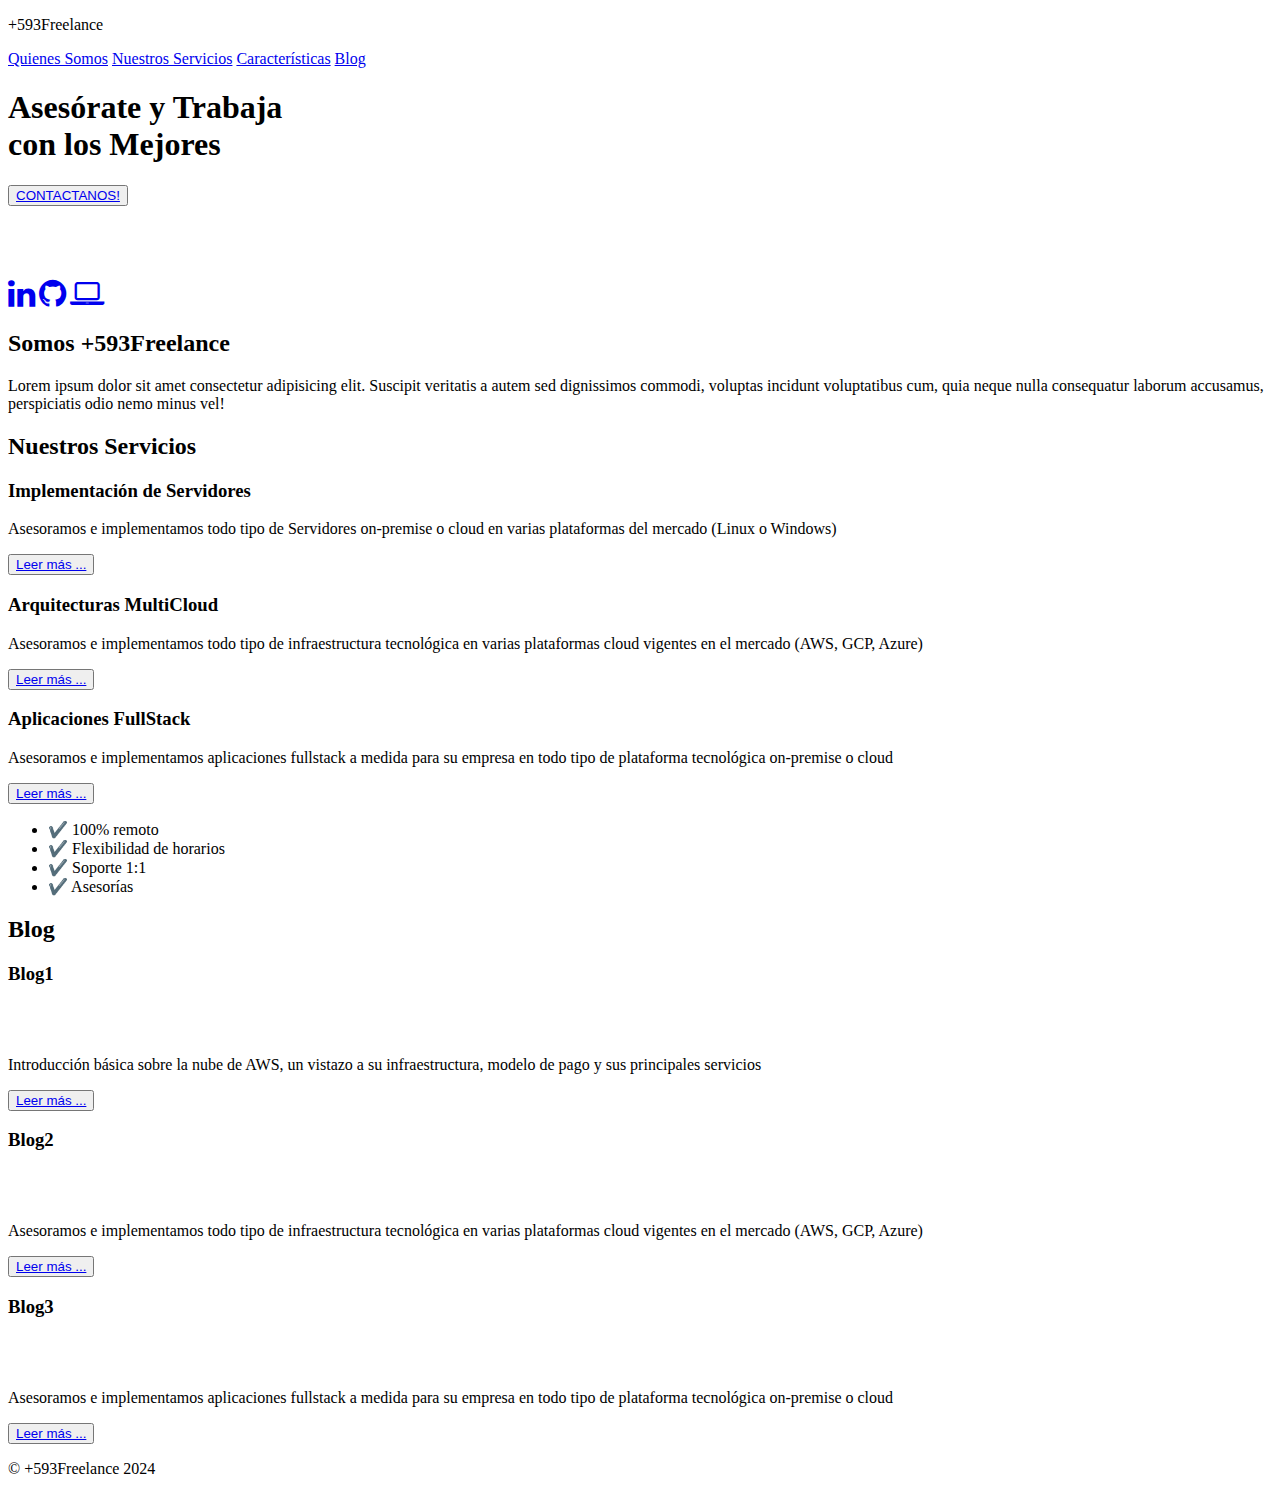
==== commit edd950e6: "Codigo nuevo" ====
--- a/index.html
+++ b/index.html
@@ -1,2730 +1,108 @@
 <!DOCTYPE html>
-<html>
+<html lang="es">
 <head>
-  <!-- Site made with Mobirise AI Website Builder v0.01, https://ai.mobirise.com -->
-  <meta charset="UTF-8">
-  <meta http-equiv="X-UA-Compatible" content="IE=edge">
-  <meta name="generator" content="Mobirise AI v0.01, ai.mobirise.com">
-  <meta name="viewport" content="width=device-width, initial-scale=1, minimum-scale=1">
-  <link rel="shortcut icon" href="assets/images/logo5.png" type="image/x-icon">
-  <meta name="description" content="Capacitaciones e inducciones en Amazon Web Services. Aprende con los mejores expertos en la nube.">
-
-  <title>AWS Training Sessions</title>
-  <link rel="stylesheet" href="assets/web/assets/mobirise-icons2/mobirise2.css">
-  <link rel="stylesheet" href="assets/parallax/jarallax.css">
-  <link rel="stylesheet" href="assets/bootstrap/css/bootstrap.min.css">
-  <link rel="stylesheet" href="assets/bootstrap/css/bootstrap-grid.min.css">
-  <link rel="stylesheet" href="assets/bootstrap/css/bootstrap-reboot.min.css">
-  <link rel="stylesheet" href="assets/dropdown/css/style.css">
-  <link rel="stylesheet" href="assets/socicon/css/styles.css">
-  <link rel="stylesheet" href="assets/animatecss/animate.css">
-  <link rel="stylesheet" href="assets/theme/css/style.css">
-  <link rel="preload" href="https://fonts.googleapis.com/css2?family=Inter+Tight:wght@400;700&display=swap" as="style" onload="this.onload=null;this.rel='stylesheet'">
-  <noscript><link rel="stylesheet" href="https://fonts.googleapis.com/css2?family=Inter+Tight:wght@400;700&display=swap"></noscript>
-  <link rel="preload" as="style" href="assets/mobirise/css/additional.css"><link rel="stylesheet" href="assets/mobirise/css/additional.css" type="text/css">
-  
-  
-
-  <style>:root{ --background: #FFF6E7; --dominant-color: #FCA311; --primary-color: #4523E3; --secondary-color: #2C2C2C; --success-color: #21B26F; --danger-color: #B41F2D; --warning-color: #D39E00; --info-color: #0BA8C8; --background-text: #000000; --dominant-text: #000000; --primary-text: #FFFFFF; --secondary-text: #FFFFFF; --success-text: #FFFFFF; --danger-text: #FFFFFF; --warning-text: #000000; --info-text: #FFFFFF;}</style>
+    <meta charset="UTF-8">
+    <meta name="viewport" content="width=device-width, initial-scale=1.0">
+    <title>+593Freelance</title>
+    <link rel="stylesheet" href="https://cdnjs.cloudflare.com/ajax/libs/font-awesome/4.7.0/css/font-awesome.min.css">
+    <link rel="stylesheet" href="style.css">
 </head>
 <body>
+    <header>
+        <div class="container">
+            <p class="logo">+593Freelance</p>
+            <nav>
+                <a href="#somos">Quienes Somos</a>
+                <a href="#servicios">Nuestros Servicios</a>
+                <a href="#caracteristicas">Características</a>
+                <a href="#blog">Blog</a>
+            </nav>
+        </div>
+    </header>
 
+    <section id="trabaja">
+        <h1>Asesórate y Trabaja<br>con los Mejores</h1>
+        <button><a href="contactanos.html" target="_blank">CONTACTANOS!</a></button>
+        <br/><br/><br/><br/><br/>
+        <div>
+            <a href="https://ec.linkedin.com/in/hvillavicencio" target="_blank"><i class="fa fa-linkedin fa-2x"></i></a>
+            <a href="https://github.com/VillaviH" target="_blank"><i class="fa fa-github fa-2x"></i></a>
+            <a href="https://www.credly.com/users/hernan-villavicencio-s" target="_blank"><i class="fa fa-laptop fa-2x"></i></a>
+        </div>
+    </section>
 
-    <style>
-.cid-u5CYvifs7z  {
-  z-index: 1000;
-  width: 100%;
-  position: relative;
-}
-.cid-u5CYvifs7z  .dropdown-item:before {
-  font-family: Moririse2 !important;
-  content: "\e966";
-  display: inline-block;
-  width: 0;
-  position: absolute;
-  left: 1rem;
-  top: 0.5rem;
-  margin-right: 0.5rem;
-  line-height: 1;
-  font-size: inherit;
-  vertical-align: middle;
-  text-align: center;
-  overflow: hidden;
-  transform: scale(0, 1);
-  transition: all 0.25s ease-in-out;
-}
-@media (max-width: 767px) {
-  .cid-u5CYvifs7z  .navbar-toggler {
-    transform: scale(0.8);
-  }
-}
-.cid-u5CYvifs7z  .navbar-brand {
-  flex-shrink: 0;
-  align-items: center;
-  margin-right: 0;
-  padding: 10px 0;
-  transition: all 0.3s;
-  word-break: break-word;
-  z-index: 1;
-}
-.cid-u5CYvifs7z  .navbar-brand img {
-  max-width: 100%;
-  max-height: 100%;
-}
-.cid-u5CYvifs7z  .navbar-brand .navbar-caption {
-  line-height: inherit !important;
-}
-.cid-u5CYvifs7z  .navbar-brand .navbar-logo a {
-  outline: none;
-}
-.cid-u5CYvifs7z  .navbar-nav {
-  margin: auto;
-  margin-left: 0;
-  margin-left: auto;
-}
-.cid-u5CYvifs7z  .navbar-nav .nav-item {
-  padding: 0 !important;
-  transition: 0.3s all !important;
-}
-.cid-u5CYvifs7z  .navbar-nav .nav-item .nav-link {
-  padding: 16px !important;
-  margin: 0 !important;
-  border-radius: 1rem !important;
-  transition: 0.3s all !important;
-}
-.cid-u5CYvifs7z  .navbar-nav .nav-item .nav-link:hover {
-  background-color: rgba(27, 31, 10, 0.06);
-}
-.cid-u5CYvifs7z  .navbar-nav .open .nav-link::after {
-  transform: rotate(180deg);
-}
-@media (min-width: 992px) {
-  .cid-u5CYvifs7z  .navbar-nav .open .nav-link::before {
-    content: "";
-    width: 100%;
-    height: 20px;
-    top: 100%;
-    background: transparent;
-    position: absolute;
-  }
-}
-.cid-u5CYvifs7z  .navbar-nav .dropdown-item {
-  padding: 12px !important;
-  border-radius: 0.5rem !important;
-  margin: 0 8px !important;
-  transition: 0.3s all !important;
-}
-.cid-u5CYvifs7z  .navbar-nav .dropdown-item:hover {
-  background-color: rgba(27, 31, 10, 0.06);
-}
-@media (min-width: 992px) {
-  .cid-u5CYvifs7z  .navbar-nav {
-    padding-left: 1.5rem;
-  }
-}
-.cid-u5CYvifs7z  .nav-link {
-  width: fit-content;
-  position: relative;
-}
-.cid-u5CYvifs7z  .navbar-logo {
-  margin: 0 !important;
-}
-@media (max-width: 767px) {
-  .cid-u5CYvifs7z  .navbar-logo {
-    padding-left: 0;
-  }
-}
-.cid-u5CYvifs7z  .navbar-caption {
-  padding-left: 1rem;
-  padding-right: 0.5rem;
-}
-@media (max-width: 767px) {
-  .cid-u5CYvifs7z  .nav-dropdown {
-    padding-bottom: 0.5rem;
-  }
-}
-.cid-u5CYvifs7z  .nav-dropdown .link.dropdown-toggle::after {
-  margin-left: 0.5rem;
-  margin-top: 0.2rem;
-  transition: 0.3s all;
-}
-.cid-u5CYvifs7z  .container {
-  display: flex;
-  height: 90px;
-  padding: 0.5rem 0.6rem;
-  flex-wrap: nowrap;
-  background: rgba(255, 255, 255, 0.8) !important;
-  left: 0;
-  right: 0;
-  -webkit-box-pack: justify;
-  -ms-flex-pack: justify;
-  justify-content: flex-end;
-  -webkit-box-align: center;
-  -webkit-align-items: center;
-  -ms-flex-align: center;
-  align-items: center;
-  border-radius: 100vw;
-  margin-top: 1rem;
-  background-color: #ffffff;
-  box-shadow: 0 30px 60px 0 rgba(27, 31, 10, 0.08);
-}
-@media (max-width: 992px) {
-  .cid-u5CYvifs7z  .container {
-    padding-right: 2rem;
-  }
-}
-@media (max-width: 767px) {
-  .cid-u5CYvifs7z  .container {
-    width: 95%;
-    height: 56px !important;
-    padding-right: 1rem;
-    margin-top: 0rem;
-  }
-}
-.cid-u5CYvifs7z  .iconfont-wrapper {
-  color: #000000 !important;
-  font-size: 1.5rem;
-  padding-right: 0.5rem;
-}
-.cid-u5CYvifs7z  .dropdown-menu {
-  flex-wrap: wrap;
-  flex-direction: column;
-  max-width: 100%;
-  padding: 12px 4px !important;
-  border-radius: 1.5rem;
-  transition: 0.3s all !important;
-  min-width: auto;
-  background: #ffffff;
-  background: rgba(255, 255, 255, 0.8) !important;
-}
-.cid-u5CYvifs7z  .nav-item:focus,
-.cid-u5CYvifs7z  .nav-link:focus {
-  outline: none;
-}
-.cid-u5CYvifs7z  .dropdown .dropdown-menu .dropdown-item {
-  width: auto;
-  transition: all 0.25s ease-in-out;
-}
-.cid-u5CYvifs7z  .dropdown .dropdown-menu .dropdown-item::after {
-  right: 0.5rem;
-}
-.cid-u5CYvifs7z  .dropdown .dropdown-menu .dropdown-item .mbr-iconfont {
-  margin-right: 0.5rem;
-  vertical-align: sub;
-}
-.cid-u5CYvifs7z  .dropdown .dropdown-menu .dropdown-item .mbr-iconfont:before {
-  display: inline-block;
-  transform: scale(1, 1);
-  transition: all 0.25s ease-in-out;
-}
-.cid-u5CYvifs7z  .collapsed .dropdown-menu .dropdown-item:before {
-  display: none;
-}
-.cid-u5CYvifs7z  .collapsed .dropdown .dropdown-menu .dropdown-item {
-  padding: 0.235em 1.5em 0.235em 1.5em !important;
-  transition: none;
-  margin: 0 !important;
-}
-.cid-u5CYvifs7z  .navbar {
-  min-height: 90px;
-  transition: all 0.3s;
-  border-bottom: 1px solid transparent;
-  background: transparent !important;
-  padding: 0 !important;
-  border: none !important;
-  box-shadow: none !important;
-  border-radius: 0 !important;
-}
-.cid-u5CYvifs7z  .navbar.opened {
-  transition: all 0.3s;
-}
-.cid-u5CYvifs7z  .navbar .dropdown-item {
-  padding: 0.5rem 1.8rem;
-}
-.cid-u5CYvifs7z  .navbar .navbar-logo img {
-  min-width: 6rem;
-  object-fit: cover;
-}
-.cid-u5CYvifs7z  .navbar .navbar-collapse {
-  z-index: 1;
-  justify-content: flex-end;
-}
-.cid-u5CYvifs7z  .navbar.collapsed {
-  justify-content: center;
-}
-.cid-u5CYvifs7z  .navbar.collapsed .nav-item .nav-link::before {
-  display: none;
-}
-.cid-u5CYvifs7z  .navbar.collapsed.opened .dropdown-menu {
-  top: 0;
-}
-@media (min-width: 992px) {
-  .cid-u5CYvifs7z  .navbar.collapsed.opened:not(.navbar-short) .navbar-collapse {
-    max-height: calc(98.5vh - 3rem);
-  }
-}
-.cid-u5CYvifs7z  .navbar.collapsed .dropdown-menu .dropdown-submenu {
-  left: 0 !important;
-}
-.cid-u5CYvifs7z  .navbar.collapsed .dropdown-menu .dropdown-item:after {
-  right: auto;
-}
-.cid-u5CYvifs7z  .navbar.collapsed .dropdown-menu .dropdown-toggle[data-toggle="dropdown-submenu"]:after {
-  margin-left: 0.5rem;
-  margin-top: 0.2rem;
-  border-top: 0.35em solid;
-  border-right: 0.35em solid transparent;
-  border-left: 0.35em solid transparent;
-  border-bottom: 0;
-  top: 41%;
-}
-.cid-u5CYvifs7z  .navbar.collapsed ul.navbar-nav li {
-  margin: auto;
-}
-.cid-u5CYvifs7z  .navbar.collapsed .dropdown-menu .dropdown-item {
-  padding: 0.25rem 1.5rem;
-  text-align: center;
-}
-.cid-u5CYvifs7z  .navbar.collapsed .icons-menu {
-  padding-left: 0;
-  padding-right: 0;
-  padding-top: 0.5rem;
-  padding-bottom: 0.5rem;
-}
-@media (max-width: 767px) {
-  .cid-u5CYvifs7z  .navbar {
-    min-height: 72px;
-  }
-  .cid-u5CYvifs7z  .navbar .navbar-logo img {
-    height: 2.5rem !important;
-    min-width: 2.5rem !important;
-  }
-}
-@media (max-width: 991px) {
-  .cid-u5CYvifs7z  .navbar .nav-item .nav-link::before {
-    display: none;
-  }
-  .cid-u5CYvifs7z  .navbar.opened .dropdown-menu {
-    top: 0;
-  }
-  .cid-u5CYvifs7z  .navbar .dropdown-menu .dropdown-submenu {
-    left: 0 !important;
-  }
-  .cid-u5CYvifs7z  .navbar .dropdown-menu .dropdown-item:after {
-    right: auto;
-  }
-  .cid-u5CYvifs7z  .navbar .dropdown-menu .dropdown-toggle[data-toggle="dropdown-submenu"]:after {
-    margin-left: 0.5rem;
-    margin-top: 0.2rem;
-    border-top: 0.35em solid;
-    border-right: 0.35em solid transparent;
-    border-left: 0.35em solid transparent;
-    border-bottom: 0;
-    top: 40%;
-  }
-  .cid-u5CYvifs7z  .navbar .dropdown-menu .dropdown-item {
-    padding: 0.25rem 1.5rem !important;
-    text-align: center;
-  }
-  .cid-u5CYvifs7z  .navbar .navbar-brand {
-    flex-shrink: initial;
-    flex-basis: auto;
-    word-break: break-word;
-    padding-right: 10px;
-  }
-  .cid-u5CYvifs7z  .navbar .navbar-toggler {
-    flex-basis: auto;
-  }
-  .cid-u5CYvifs7z  .navbar .icons-menu {
-    padding-left: 0;
-    padding-top: 0.5rem;
-    padding-bottom: 0.5rem;
-  }
-}
-.cid-u5CYvifs7z  .navbar.navbar-short .navbar-logo img {
-  height: 2rem;
-}
-.cid-u5CYvifs7z  .dropdown-item.active,
-.cid-u5CYvifs7z  .dropdown-item:active {
-  background-color: transparent;
-}
-.cid-u5CYvifs7z  .navbar-expand-lg .navbar-nav .nav-link {
-  padding: 0;
-}
-.cid-u5CYvifs7z  .nav-dropdown .link.dropdown-toggle {
-  margin-right: 1.667em;
-}
-.cid-u5CYvifs7z  .nav-dropdown .link.dropdown-toggle[aria-expanded="true"] {
-  margin-right: 0;
-  padding: 0.667em 1.667em;
-}
-.cid-u5CYvifs7z  .navbar.navbar-expand-lg .dropdown .dropdown-menu {
-  background: #ffffff;
-}
-.cid-u5CYvifs7z  .navbar.navbar-expand-lg .dropdown .dropdown-menu .dropdown-submenu {
-  margin: 0;
-  left: 105%;
-  transform: none;
-  top: -12px;
-}
-.cid-u5CYvifs7z  .navbar .dropdown.open > .dropdown-menu {
-  display: flex;
-}
-.cid-u5CYvifs7z  ul.navbar-nav {
-  flex-wrap: wrap;
-}
-.cid-u5CYvifs7z  .navbar-buttons {
-  text-align: center;
-  min-width: 140px;
-}
-@media (max-width: 992px) {
-  .cid-u5CYvifs7z  .navbar-buttons {
-    text-align: left;
-  }
-}
-.cid-u5CYvifs7z  button.navbar-toggler {
-  outline: none;
-  width: 31px;
-  height: 20px;
-  cursor: pointer;
-  transition: all 0.2s;
-  position: relative;
-  align-self: center;
-}
-.cid-u5CYvifs7z  button.navbar-toggler .hamburger span {
-  position: absolute;
-  right: 0;
-  width: 30px;
-  height: 2px;
-  border-right: 5px;
-  background-color: #000000;
-}
-.cid-u5CYvifs7z  button.navbar-toggler .hamburger span:nth-child(1) {
-  top: 0;
-  transition: all 0.2s;
-}
-.cid-u5CYvifs7z  button.navbar-toggler .hamburger span:nth-child(2) {
-  top: 8px;
-  transition: all 0.15s;
-}
-.cid-u5CYvifs7z  button.navbar-toggler .hamburger span:nth-child(3) {
-  top: 8px;
-  transition: all 0.15s;
-}
-.cid-u5CYvifs7z  button.navbar-toggler .hamburger span:nth-child(4) {
-  top: 16px;
-  transition: all 0.2s;
-}
-.cid-u5CYvifs7z  nav.opened .hamburger span:nth-child(1) {
-  top: 8px;
-  width: 0;
-  opacity: 0;
-  right: 50%;
-  transition: all 0.2s;
-}
-.cid-u5CYvifs7z  nav.opened .hamburger span:nth-child(2) {
-  transform: rotate(45deg);
-  transition: all 0.25s;
-}
-.cid-u5CYvifs7z  nav.opened .hamburger span:nth-child(3) {
-  transform: rotate(-45deg);
-  transition: all 0.25s;
-}
-.cid-u5CYvifs7z  nav.opened .hamburger span:nth-child(4) {
-  top: 8px;
-  width: 0;
-  opacity: 0;
-  right: 50%;
-  transition: all 0.2s;
-}
-.cid-u5CYvifs7z  .navbar-dropdown {
-  padding: 0 1rem;
-}
-.cid-u5CYvifs7z  a.nav-link {
-  display: flex;
-  align-items: center;
-  justify-content: center;
-}
-.cid-u5CYvifs7z  .icons-menu {
-  flex-wrap: nowrap;
-  display: flex;
-  justify-content: center;
-  padding-left: 1rem;
-  padding-right: 1rem;
-  padding-top: 0.3rem;
-  text-align: center;
-}
-@media (max-width: 992px) {
-  .cid-u5CYvifs7z  .icons-menu {
-    justify-content: flex-start;
-    margin-bottom: 0.5rem;
-  }
-}
-@media screen and (-ms-high-contrast: active), (-ms-high-contrast: none) {
-  .cid-u5CYvifs7z  .navbar {
-    height: 70px;
-  }
-  .cid-u5CYvifs7z  .navbar.opened {
-    height: auto;
-  }
-  .cid-u5CYvifs7z  .nav-item .nav-link:hover::before {
-    width: 175%;
-    max-width: calc(100% + 2rem);
-    left: -1rem;
-  }
-}
-.cid-u5CYvifs7z  .navbar .dropdown > .dropdown-menu {
-  display: none;
-  width: max-content;
-  max-width: 500px !important;
-  transform: translateX(-50%);
-  top: calc(100% + 20px);
-  left: 50%;
-}
-.cid-u5CYvifs7z  .navbar .dropdown > .dropdown-menu .dropdown-item {
-  line-height: 1 !important;
-}
-.cid-u5CYvifs7z  .navbar .dropdown > .dropdown-menu .dropdown .dropdown-item {
-  align-items: center;
-  display: flex;
-  height: max-content !important;
-  min-height: max-content !important;
-}
-.cid-u5CYvifs7z  .navbar .dropdown > .dropdown-menu .dropdown .dropdown-item::after {
-  display: inline-block;
-  position: static;
-  margin-left: 0.5rem;
-  margin-top: 0;
-  margin-right: 0;
-  margin-bottom: 0;
-  transition: 0.3s all;
-  transform: rotate(-90deg);
-}
-.cid-u5CYvifs7z  .navbar .dropdown > .dropdown-menu .dropdown.open .dropdown-item::after {
-  transform: rotate(0deg);
-}
-.cid-u5CYvifs7z  .mbr-section-btn {
-  margin: -0.6rem -0.6rem;
-}
-.cid-u5CYvifs7z  .navbar-toggler {
-  margin-left: 12px;
-  margin-right: 8px;
-  order: 1000;
-}
-@media (max-width: 991px) {
-  .cid-u5CYvifs7z  .navbar-brand {
-    margin-right: auto;
-  }
-  .cid-u5CYvifs7z  .navbar-collapse {
-    z-index: -1 !important;
-    position: absolute;
-    top: 110%;
-    left: 0;
-    width: 100%;
-    padding: 1rem;
-    border-radius: 1.5rem;
-    background: #ffffff;
-    opacity: 1;
-    border-color: rgba(255, 255, 255, 0.8) !important;
-    background: rgba(255, 255, 255, 0.8) !important;
-    backdrop-filter: blur(8px);
-  }
-  .cid-u5CYvifs7z  .navbar-nav .nav-item .nav-link::after {
-    margin-left: 10px;
-  }
-  .cid-u5CYvifs7z  .navbar-nav .dropdown-item:hover {
-    background-color: rgba(27, 31, 10, 0.06);
-  }
-  .cid-u5CYvifs7z  .navbar .dropdown > .dropdown-menu {
-    max-width: 100% !important;
-    transform: translateX(0);
-    top: 10px;
-    left: 0;
-    padding: 8px !important;
-    border-radius: 1rem;
-    background-color: rgba(27, 31, 10, 0.04) !important;
-  }
-  .cid-u5CYvifs7z  .navbar .dropdown > .dropdown-menu .dropdown-item {
-    padding: 8px !important;
-    line-height: 1 !important;
-    margin-bottom: 4px !important;
-  }
-  .cid-u5CYvifs7z  .navbar .dropdown > .dropdown-menu .dropdown .dropdown-item {
-    align-items: center;
-    display: flex;
-    height: max-content !important;
-    min-height: max-content !important;
-  }
-  .cid-u5CYvifs7z  .navbar .dropdown > .dropdown-menu .dropdown .dropdown-item::after {
-    display: inline-block;
-    position: static;
-    margin-left: 0.5rem;
-    margin-top: 0;
-    margin-right: 0;
-    margin-bottom: 0;
-    transition: 0.3s all;
-    transform: rotate(0deg);
-  }
-  .cid-u5CYvifs7z  .navbar .dropdown > .dropdown-menu .dropdown.open .dropdown-item::after {
-    transform: rotate(180deg);
-  }
-  .cid-u5CYvifs7z  .navbar .dropdown > .dropdown-menu .dropdown-submenu {
-    position: static;
-    width: 100%;
-    max-width: 100% !important;
-    transform: translateX(0) !important;
-    top: 0;
-    left: 0;
-    padding: 8px !important;
-    border-radius: 1rem;
-    background-color: rgba(27, 31, 10, 0.04) !important;
-  }
-  .cid-u5CYvifs7z  .navbar .dropdown.open > .dropdown-menu {
-    display: flex !important;
-    flex-direction: column;
-    align-items: flex-start;
-  }
-}
-@media (max-width: 575px) {
-  .cid-u5CYvifs7z  .navbar-collapse {
-    padding: 1rem;
-  }
-}
-</style>
-
-<section class="menu menu2 cid-u5CYvifs7z" once="menu" id="menu-5-u5CYvifs7z">
-  <nav class="navbar navbar-dropdown navbar-fixed-top navbar-expand-lg">
-    <div class="container">
-      <div class="navbar-brand">
-        <span class="navbar-logo">
-					<a href="https://mobiri.se">
-						<img src="assets/images/photo-1536251062688-0185b521f349.jpeg" style="height: 4.3rem;">
-					</a>
-				</span>
-				<span class="navbar-caption-wrap">
-          <a class="navbar-caption text-black display-4" href="https://mobiri.se">Electrificante</a>
-        </span>
-      </div>
-      <button class="navbar-toggler" type="button" data-toggle="collapse"
-        data-bs-toggle="collapse" data-target="#navbarSupportedContent"
-        data-bs-target="#navbarSupportedContent"
-        aria-controls="navbarNavAltMarkup" aria-expanded="false"
-        aria-label="Toggle navigation">
-        <div class="hamburger">
-          <span></span>
-          <span></span>
-          <span></span>
-          <span></span>
-        </div>
-      </button>
-      <div class="collapse navbar-collapse" id="navbarSupportedContent">
-        <ul class="navbar-nav nav-dropdown" data-app-modern-menu="true">
-          <li class="nav-item">
-            <a class="nav-link link text-black display-4" href="#">Capacitaciones</a>
-          </li>
-          <li class="nav-item">
-            <a class="nav-link link text-black display-4" href="#"
-              aria-expanded="false">Inducciones</a>
-          </li>
-          <li class="nav-item">
-            <a class="nav-link link text-black display-4" href="#">Experiencia</a>
-          </li>
-        </ul>
-        <div class="navbar-buttons mbr-section-btn">
-          <a class="btn btn-primary display-4" href="https://mobiri.se">Explora aún más</a>
-        </div>
-      </div>
-    </div>
-  </nav>
-</section>
-
-    <style>
-.cid-u5CYvifOUV {
-  display: flex;
-}
-@media (min-width: 768px) {
-  .cid-u5CYvifOUV {
-    align-items: flex-end;
-  }
-  .cid-u5CYvifOUV .row {
-    justify-content: flex-start;
-  }
-  .cid-u5CYvifOUV .content-wrap {
-    padding: 1rem 3rem;
-  }
-}
-@media (max-width: 991px) and (min-width: 768px) {
-  .cid-u5CYvifOUV .content-wrap {
-    min-width: 50%;
-  }
-}
-@media (max-width: 767px) {
-  .cid-u5CYvifOUV {
-    -webkit-align-items: center;
-    align-items: flex-end;
-  }
-  .cid-u5CYvifOUV .mbr-row {
-    -webkit-justify-content: center;
-    justify-content: center;
-  }
-  .cid-u5CYvifOUV .content-wrap {
-    width: 100%;
-  }
-}
-.cid-u5CYvifOUV .mbr-fallback-image.disabled {
-  display: none;
-}
-.cid-u5CYvifOUV .mbr-fallback-image {
-  display: block;
-  background-size: cover;
-  background-position: center center;
-  width: 100%;
-  height: 100%;
-  position: absolute;
-  top: 0;
-  background: #000000;
-}
-.cid-u5CYvifOUV .mbr-section-title,
-.cid-u5CYvifOUV .mbr-section-subtitle {
-  text-align: left;
-  color: var(--dominant-color, #ffc091);
-}
-.cid-u5CYvifOUV .mbr-text,
-.cid-u5CYvifOUV .mbr-section-btn {
-  text-align: left;
-}
-</style>
-<section class="header18 cid-u5CYvifOUV mbr-fullscreen" data-bg-video="https://www.youtube.com/embed/tUP5S4YdEJo?autoplay&#x3D;1&amp;loop&#x3D;1&amp;playlist&#x3D;tUP5S4YdEJo&amp;t&#x3D;20&amp;mute&#x3D;1&amp;playsinline&#x3D;1&amp;controls&#x3D;0&amp;showinfo&#x3D;0&amp;autohide&#x3D;1&amp;allowfullscreen&#x3D;true&amp;mode&#x3D;transparent" id="hero-15-u5CYvifOUV">
-  <div class="mbr-overlay" style="opacity: 0.3; background-color: rgb(0, 0, 0);"></div>
-  <div class="container-fluid">
-    <div class="row">
-      <div class="content-wrap col-12 col-md-8">
-        <h1
-          class="mbr-section-title mbr-fonts-style mbr-white mb-4 display-1 animate__animated animate__delay-1s animate__fadeInUp">
-          <strong>¡Potencia AWS Ahora!</strong>
-        </h1>
-        <p class="mbr-fonts-style mbr-text mbr-white mb-4 display-7 animate__animated animate__delay-1s animate__fadeInUp">Descubre el poder de las capacitaciones e inducciones en Amazon Web Services.</p>
-        <div class="mbr-section-btn">
-          <a class="btn btn-white-outline display-7 animate__animated animate__delay-1s animate__fadeInUp" href="#">Empieza ahora</a>
-        </div>
-      </div>
-    </div>
-  </div>
-</section>
-    <style>
-  .cid-u5CYvifDuZ {
-    padding-top: 5rem;
-    padding-bottom: 5rem;
-    background-color: #ffffff;
-  }
-  .cid-u5CYvifDuZ .item-subtitle {
-    line-height: 1.2;
-    color: #000000;
-  }
-  .cid-u5CYvifDuZ img,
-  .cid-u5CYvifDuZ .item-img {
-    width: 100%;
-  }
-  .cid-u5CYvifDuZ .item:focus,
-  .cid-u5CYvifDuZ span:focus {
-    outline: none;
-  }
-  .cid-u5CYvifDuZ .item {
-    margin-bottom: 2rem;
-  }
-  @media (max-width: 575px) {
-    .cid-u5CYvifDuZ .item {
-      margin-bottom: 1rem;
-    }
-  }
-  .cid-u5CYvifDuZ .item-wrapper {
-    position: relative;
-    border-radius: 4px;
-    height: 100%;
-    display: flex;
-    flex-flow: column nowrap;
-  }
-  .cid-u5CYvifDuZ .mbr-section-title {
-    color: #000000;
-  }
-  .cid-u5CYvifDuZ .mbr-text,
-  .cid-u5CYvifDuZ .mbr-section-btn {
-    color: #000000;
-  }
-  .cid-u5CYvifDuZ .item-title {
-    color: #000000;
-    text-align: center;
-  }
-  .cid-u5CYvifDuZ .content-head {
-    max-width: 800px;
-  }
-  .cid-u5CYvifDuZ img {
-    filter: grayscale(1);
-  }
-</style>
-<section class="features03 cid-u5CYvifDuZ" id="partners-1-u5CYvifDuZ">
-    <div class="container-fluid">
-        <div class="row justify-content-center mb-5">
-            <div class="col-12 content-head">
-                <div class="mbr-section-head">
-                    <h4 class="mbr-section-title mbr-fonts-style align-center mb-0 display-2">
-                        <strong>Nuestros Colaboradores</strong>
-                    </h4>
-                </div>
+    <section id="somos">
+        <div class="container">
+            <div class="img-container"></div>
+            <div class="texto">
+                <h2>Somos <span class="color-acento">+593Freelance</span></h2>
+                <p>Lorem ipsum dolor sit amet consectetur adipisicing elit. Suscipit veritatis a autem sed dignissimos commodi, voluptas incidunt voluptatibus cum, quia neque nulla consequatur laborum accusamus, perspiciatis odio nemo minus vel!</p>
             </div>
         </div>
-        <div class="row">
-            <div class="item features-image col-12 col-md-6 col-sm-6 col-lg-2 active">
-                <div class="item-wrapper">
-                    <div class="item-img">
-                        <img src="assets/images/photo-1639558360219-544c1ea2a4df.jpeg" data-slide-to="1" data-bs-slide-to="1">
-                    </div>
+    </section>
+
+    <section id="servicios">
+        <div class="container">
+            <h2>Nuestros Servicios</h2>
+            <div class="programas">
+                <div class="serviciosfreelance">
+                    <h3>Implementación de Servidores</h3>
+                    <p>Asesoramos e implementamos todo tipo de Servidores on-premise o cloud en varias plataformas del mercado (Linux o Windows)</p>
+                    <button><a href="servidores.html" target="_blank">Leer más ...</a></button>
                 </div>
-            </div>
-            <div class="item features-image col-12 col-md-6 col-sm-6 col-lg-2">
-                <div class="item-wrapper">
-                    <div class="item-img">
-                        <img src="assets/images/photo-1604076947037-d909e2f10fca.jpeg" data-slide-to="2" data-bs-slide-to="2">
-                    </div>
+                <div class="serviciosfreelance">
+                    <h3>Arquitecturas MultiCloud</h3>
+                    <p>Asesoramos e implementamos todo tipo de infraestructura tecnológica en varias plataformas cloud vigentes en el mercado (AWS, GCP, Azure)</p>
+                    <button><a href="multicloud.html" target="_blank">Leer más ...</a></button>
                 </div>
-            </div>
-            <div class="item features-image col-12 col-md-6 col-sm-6 col-lg-2">
-                <div class="item-wrapper">
-                    <div class="item-img">
-                        <img src="assets/images/photo-1668081177040-3d6a3eaf2218.jpeg" data-slide-to="3" data-bs-slide-to="3">
-                    </div>
-                </div>
-            </div>
-            <div class="item features-image col-12 col-md-6 col-sm-6 col-lg-2">
-                <div class="item-wrapper">
-                    <div class="item-img">
-                        <img src="assets/images/photo-1625014618427-fbc980b974f5.jpeg" data-slide-to="4" data-bs-slide-to="4">
-                    </div>
-                </div>
-            </div>
-            <div class="item features-image col-12 col-md-6 col-sm-6 col-lg-2">
-                <div class="item-wrapper">
-                    <div class="item-img">
-                        <img src="assets/images/photo-1644310972589-643a2099d946.jpeg" data-slide-to="5" data-bs-slide-to="5">
-                    </div>
-                </div>
-            </div>
-            <div class="item features-image col-12 col-md-6 col-sm-6 col-lg-2">
-                <div class="item-wrapper">
-                    <div class="item-img">
-                        <img src="assets/images/photo-1642427749670-f20e2e76ed8c.jpeg" data-slide-to="6" data-bs-slide-to="6">
-                    </div>
-                </div>
+                <div class="serviciosfreelance">
+                    <h3>Aplicaciones FullStack</h3>
+                    <p>Asesoramos e implementamos aplicaciones fullstack a medida para su empresa en todo tipo de plataforma tecnológica on-premise o cloud</p>
+                    <button><a href="fullstack.html" target="_blank">Leer más ...</a></button>
+                </div>  
             </div>
         </div>
-    </div>
-</section>
-    <style>
-.cid-u5CYvifWFn .mbr-fallback-image.disabled {
-  display: none;
-}
-.cid-u5CYvifWFn .mbr-fallback-image {
-  display: block;
-  background-size: cover;
-  background-position: center center;
-  width: 100%;
-  height: 100%;
-  position: absolute;
-  top: 0;
-  background: #000000;
-}
-</style>
-<section class="header18 cid-u5CYvifWFn mbr-fullscreen" data-bg-video="https://www.youtube.com/embed/BadB1z-V_qU?autoplay&#x3D;1&amp;loop&#x3D;1&amp;playlist&#x3D;BadB1z-V_qU&amp;t&#x3D;20&amp;mute&#x3D;1&amp;playsinline&#x3D;1&amp;controls&#x3D;0&amp;showinfo&#x3D;0&amp;autohide&#x3D;1&amp;allowfullscreen&#x3D;true&amp;mode&#x3D;transparent" id="video-5-u5CYvifWFn">
-  <div class="mbr-overlay" style="opacity: 0.3; background-color: rgb(0, 0, 0);"></div>
-  <div class="container-fluid">
-    <div class="row">
-    </div>
-  </div>
-</section>
-    <style>
-    .cid-u5CYvifn9k {
-        padding-top: 5rem;
-        padding-bottom: 5rem;
-        background-image: url("assets/images/photo-1603651305184-4605c31cfe0e.jpeg")
-    }
+    </section>
 
-    .cid-u5CYvifn9k .mbr-fallback-image.disabled {
-        display: none;
-    }
+    <section id="caracteristicas">
+        <div class="container">
+            <ul>
+                <li>✔️ 100% remoto</li>
+                <li>✔️ Flexibilidad de horarios</li>
+                <li>✔️ Soporte 1:1</li>
+                <li>✔️ Asesorías</li>
+            </ul>
+        </div>
+    </section>
 
-    .cid-u5CYvifn9k .mbr-fallback-image {
-        display: block;
-        background-size: cover;
-        background-position: center center;
-        width: 100%;
-        height: 100%;
-        position: absolute;
-        top: 0;
-    }
-
-    .cid-u5CYvifn9k .card-wrapper {
-        background: #ffffff;
-    }
-
-    @media (max-width: 767px) {
-        .cid-u5CYvifn9k .card-wrapper {
-            padding: 2rem 1.5rem;
-            margin-bottom: 1rem;
-        }
-    }
-
-    @media (min-width: 768px) and (max-width: 991px) {
-        .cid-u5CYvifn9k .card-wrapper {
-            padding: 2.25rem;
-        }
-    }
-
-    @media (min-width: 992px) {
-        .cid-u5CYvifn9k .card-wrapper {
-            padding: 4rem;
-        }
-    }
-
-    .cid-u5CYvifn9k .mbr-text,
-    .cid-u5CYvifn9k .mbr-section-btn {
-        text-align: center;
-    }
-</style>
-<section class="header14 cid-u5CYvifn9k mbr-parallax-background" id="call-to-action-9-u5CYvifn9k">
-	<div class="container">
-		<div class="row justify-content-center">
-			<div class="card col-12 col-md-12 col-lg-10">
-				<div class="card-wrapper">
-					<div class="card-box align-center">
-						<h1 class="card-title mbr-fonts-style mb-4 display-1">
-							<strong>¡Desata tu Potencial!</strong>
-						</h1>
-						<p class="mbr-text mbr-fonts-style mb-4 display-7">
-							Sumérgete en el mundo de AWS con nuestras capacitaciones personalizadas.
-                        </p>
-						<div class="mbr-section-btn mt-4">
-                            <a class="btn btn-primary display-7" href="#">Descubre más</a>
-                        </div>
-					</div>
-				</div>
-			</div>
-		</div>
-	</div>
-</section>
-    <style>
-    .cid-u5CYviflfx {
-        padding-top: 5rem;
-        padding-bottom: 3rem;
-        background-color: transparent;
-    }
-
-    .cid-u5CYviflfx .mbr-fallback-image.disabled {
-        display: none;
-    }
-
-    .cid-u5CYviflfx .mbr-fallback-image {
-        display: block;
-        background-size: cover;
-        background-position: center center;
-        width: 100%;
-        height: 100%;
-        position: absolute;
-        top: 0;
-    }
-
-    .cid-u5CYviflfx .item-mb {
-        margin-bottom: 2rem;
-    }
-
-    @media (max-width: 767px) {
-        .cid-u5CYviflfx .item-mb {
-            margin-bottom: 1rem;
-        }
-    }
-
-    .cid-u5CYviflfx .item-wrapper {
-        background: #ffffff;
-        padding: 2.25rem;
-        height: 100%;
-        display: flex;
-        flex-direction: column;
-    }
-
-    @media (min-width: 992px) and (max-width: 1200px) {
-        .cid-u5CYviflfx .item-wrapper {
-            padding: 2rem 1.5rem;
-            margin-bottom: 0rem;
-        }
-    }
-
-    @media (max-width: 767px) {
-        .cid-u5CYviflfx .item-wrapper {
-            padding: 2rem 1.5rem;
-            margin-bottom: 1rem;
-        }
-    }
-
-    .cid-u5CYviflfx .mbr-section-title {
-        color: #000000;
-    }
-
-    .cid-u5CYviflfx .mbr-section-subtitle {
-        color: #000000;
-    }
-
-    .cid-u5CYviflfx .card-box {
-        display: flex;
-        flex-direction: column;
-        height: 100%;
-    }
-
-    .cid-u5CYviflfx .card-box .item-footer {
-        margin-top: auto;
-    }
-
-    .cid-u5CYviflfx .content-head {
-        max-width: 800px;
-    }
-
-    .cid-u5CYviflfx .card-title,
-    .cid-u5CYviflfx .iconfont-wrapper {
-        text-align: center;
-    }
-
-    .cid-u5CYviflfx .card-text,
-    .cid-u5CYviflfx .item .mbr-section-btn {
-        text-align: center;
-    }
-</style>
-<section class="features18 cid-u5CYviflfx" id="features-22-u5CYviflfx">
-    <div class="container">
-        <div class="row mb-5 justify-content-center">
-            <div class="col-12 content-head">
-                <h3 class="mbr-section-title mbr-fonts-style align-center mb-0 display-2">
-                    <strong>Ofertas Electrizantes</strong>
-                </h3>
+    <section id="blog">
+        <div class="container">
+            <h2>Blog</h2>
+            <div class="programas">
+                <div class="blogsfreelance">
+                    <h3>Blog1</h3><br/><br/>
+                    <p>Introducción básica sobre la nube de AWS, un vistazo a su infraestructura, modelo de pago y sus principales servicios</p>
+                    <button><a href="blog1.html" target="_blank">Leer más ...</a></button>
+                </div>
+                <div class="blogsfreelance">
+                    <h3>Blog2</h3><br/><br/>
+                    <p>Asesoramos e implementamos todo tipo de infraestructura tecnológica en varias plataformas cloud vigentes en el mercado (AWS, GCP, Azure)</p>
+                    <button><a href="blog2.html" target="_blank">Leer más ...</a></button>
+                </div>
+                <div class="blogsfreelance">
+                    <h3>Blog3</h3><br/><br/>
+                    <p>Asesoramos e implementamos aplicaciones fullstack a medida para su empresa en todo tipo de plataforma tecnológica on-premise o cloud</p>
+                    <button><a href="blog3.html" target="_blank">Leer más ...</a></button>
+                </div>  
             </div>
         </div>
-        <div class="row">
-            <div class="item features-without-image col-12 col-md-6 col-lg-4 item-mb">
-                <div class="item-wrapper">
-                    <div class="card-box align-left">
-                        <h5 class="card-title mbr-fonts-style display-5">
-                            <strong>Personalizado</strong>
-                        </h5>
-                        <p class="card-text mbr-fonts-style display-7">
-                            Cursos adaptados a tus necesidades y ritmo.</p>
-                    </div>
-                </div>
-            </div>
-            <div class="item features-without-image col-12 col-md-6 col-lg-4 item-mb">
-                <div class="item-wrapper">
-                    <div class="card-box align-left">
-                        <h5 class="card-title mbr-fonts-style display-5">
-                            <strong>Innovador</strong>
-                        </h5>
-                        <p class="card-text mbr-fonts-style display-7">
-                            Explora las últimas tecnologías de la nube.</p>
-                    </div>
-                </div>
-            </div>
-            <div class="item features-without-image col-12 col-md-6 col-lg-4 item-mb">
-                <div class="item-wrapper">
-                    <div class="card-box align-left">
-                        <h5 class="card-title mbr-fonts-style display-5">
-                            <strong>Expertos</strong>
-                        </h5>
-                        <p class="card-text mbr-fonts-style display-7">
-                            Aprende de los mejores profesionales en AWS.</p>
-                    </div>
-                </div>
-            </div>
+    </section>
+
+    <footer>
+        <div class="container">
+            <p>&copy; +593Freelance 2024</p>
         </div>
-    </div>
-</section>
-    <style>
-.cid-u5CYvifyCA {
-  padding-top: 5rem;
-  padding-bottom: 5rem;
-  background-color: transparent;
-}
-.cid-u5CYvifyCA .mbr-fallback-image.disabled {
-  display: none;
-}
-.cid-u5CYvifyCA .mbr-fallback-image {
-  display: block;
-  background-size: cover;
-  background-position: center center;
-  width: 100%;
-  height: 100%;
-  position: absolute;
-  top: 0;
-}
-.cid-u5CYvifyCA .card-wrapper {
-  background: #ffffff;
-}
-@media (max-width: 767px) {
-  .cid-u5CYvifyCA .card-wrapper {
-    padding: 2rem 1.5rem;
-  }
-}
-@media (min-width: 768px) and (max-width: 991px) {
-  .cid-u5CYvifyCA .card-wrapper {
-    padding: 2.25rem;
-  }
-}
-@media (min-width: 992px) {
-  .cid-u5CYvifyCA .card-wrapper {
-    padding: 4rem;
-  }
-}
-.cid-u5CYvifyCA .mbr-text,
-.cid-u5CYvifyCA .mbr-section-btn {
-  color: #000000;
-  text-align: left;
-}
-.cid-u5CYvifyCA .card-title,
-.cid-u5CYvifyCA .card-box {
-  text-align: left;
-  color: #000000;
-}
-</style>
-<section class="article07 cid-u5CYvifyCA" id="about-us-7-u5CYvifyCA">
-  <div class="container">
-    <div class="row justify-content-center">
-      <div class="card col-md-12 col-lg-10">
-        <div class="card-wrapper">
-          <h3 class="card-title mbr-fonts-style mbr-white mt-3 mb-4 display-2">
-            <strong>Domina AWS Ahora</strong>
-          </h3>
-          <div class="row card-box align-left">
-            <div class="item features-without-image col-12">
-              <div class="item-wrapper">
-                <p class="mbr-text mbr-fonts-style display-7">
-                ¡Descubre el poder de Amazon Web Services con nuestras capacitaciones de vanguardia! Prepárate para conquistar el mundo digital con las habilidades más demandadas del mercado.
-                </p>
-              </div>
-            </div>
-            <div class="item features-without-image col-12">
-              <div class="item-wrapper">
-                <p class="mbr-text mbr-fonts-style display-7">
-                  Entra en el universo de la nube y conviértete en un experto en AWS. Atrévete a desafiar los límites de la tecnología y alcanza el éxito sin límites.
-                </p>
-              </div>
-            </div>
-            <div class="item features-without-image col-12">
-              <div class="item-wrapper">
-                <p class="mbr-text mbr-fonts-style display-7">
-                  ¡No pierdas la oportunidad de transformar tu futuro con conocimientos revolucionarios en AWS!
-                </p>
-              </div>
-            </div>
-          </div>
-        </div>
-      </div>
-    </div>
-  </div>
-</section>
-    <style>
-.cid-u5CYvighrw {
-  padding-top: 5rem;
-  padding-bottom: 3rem;
-  @media (max-width: 767px) {
-    padding-bottom: 4rem;
-  }
-  background-image: url("assets/images/photo-1536250853075-e8504ee040b9.jpeg");
-}
-.cid-u5CYvighrw .item-wrapper img {
-  width: 80px;
-  height: 80px;
-  object-fit: cover;
-  border-radius: 50% !important;
-}
-.cid-u5CYvighrw .mbr-fallback-image.disabled {
-  display: none;
-}
-.cid-u5CYvighrw .mbr-fallback-image {
-  display: block;
-  background-size: cover;
-  background-position: center center;
-  width: 100%;
-  height: 100%;
-  position: absolute;
-  top: 0;
-}
-.cid-u5CYvighrw .item-wrapper {
-  background: #ffffff;
-  padding: 2.25rem;
-  height: 100%;
-}
-@media (max-width: 767px) {
-  .cid-u5CYvighrw .item-wrapper {
-    padding: 1.5rem;
-    margin-bottom: 1rem;
-  }
-}
-@media (min-width: 992px) and (max-width: 1200px) {
-  .cid-u5CYvighrw .item-wrapper {
-    padding: 2rem 1.5rem;
-    margin-bottom: 1rem;
-  }
-}
-.cid-u5CYvighrw .card-title,
-.cid-u5CYvighrw .iconfont-wrapper {
-  color: #000000;
-}
-.cid-u5CYvighrw .content-head {
-  max-width: 800px;
-}
-.cid-u5CYvighrw .mbr-section-title {
-  color: #000000;
-}
-.cid-u5CYvighrw .mbr-section-subtitle {
-  color: #000000;
-}
-.cid-u5CYvighrw .card-text {
-  color: #000000;
-}
-.cid-u5CYvighrw .item-mb {
-  margin-bottom: 2rem;
-}
-@media (max-width: 767px) {
-  .cid-u5CYvighrw .item-mb {
-    margin-bottom: 1rem;
-  }
-}
+    </footer>
 
-</style>
-<section class="features032 cid-u5CYvighrw mbr-parallax-background" id="features-33-u5CYvighrw">
-  <div class="container">
-    <div class="row justify-content-center">
-      
-    </div>
-    <div class="row">
-      <div class="item features-without-image col-12 col-lg-4 active item-mb">
-        <div class="item-wrapper">
-            <div class="card-box align-left">
-                <h5 class="card-title mbr-fonts-style display-5">
-                    <strong>Certificaciones</strong>
-                </h5>
-                <p class="card-text mbr-fonts-style display-7">
-                    Obtén reconocimiento mundial con nuestras certificaciones especializadas en AWS.</p>
-            </div>
-        </div>
-      </div>
-      <div class="item features-without-image col-12 col-lg-4 item-mb">
-        <div class="item-wrapper">
-            <div class="card-box align-left">
-                <h5 class="card-title mbr-fonts-style display-5">
-                    <strong>Innovación</strong>
-                </h5>
-                <p class="card-text mbr-fonts-style display-7">
-                    Explora nuevas fronteras tecnológicas y lidera la innovación en la nube.</p>
-            </div>
-        </div>
-      </div>
-      <div class="item features-without-image col-12 col-lg-4 item-mb">
-        <div class="item-wrapper">
-            <div class="card-box align-left">
-                <h5 class="card-title mbr-fonts-style display-5">
-                    <strong>Experiencia</strong>
-                </h5>
-                <p class="card-text mbr-fonts-style display-7">
-                    Sumérgete en proyectos reales y adquiere experiencia práctica en AWS.</p>
-            </div>
-        </div>
-      </div>
-      <div class="item features-without-image col-12 col-lg-4 item-mb">
-        <div class="item-wrapper">
-            <div class="card-box align-left">
-                <h5 class="card-title mbr-fonts-style display-5">
-                    <strong>Colaboración</strong>
-                </h5>
-                <p class="card-text mbr-fonts-style display-7">
-                    Conecta con profesionales de todo el mundo y potencia tu red.</p>
-            </div>
-        </div>
-      </div>
-      <div class="item features-without-image col-12 col-lg-4 item-mb">
-        <div class="item-wrapper">
-            <div class="card-box align-left">
-                <h5 class="card-title mbr-fonts-style display-5">
-                    <strong>Crecimiento</strong>
-                </h5>
-                <p class="card-text mbr-fonts-style display-7">
-                    Impulsa tu carrera hacia el crecimiento y el éxito continuo en AWS.</p>
-            </div>
-        </div>
-      </div>
-      <div class="item features-without-image col-12 col-lg-4 item-mb">
-        <div class="item-wrapper">
-            <div class="card-box align-left">
-                <h5 class="card-title mbr-fonts-style display-5">
-                    <strong>Flexibilidad</strong>
-                </h5>
-                <p class="card-text mbr-fonts-style display-7">
-                    Adapta tu aprendizaje a tu ritmo y necesidades personales en AWS.</p>
-            </div>
-        </div>
-      </div>
-    </div>
-  </div>
-</section>
-    <style>
-  .cid-u5CYviguNO {
-    padding-top: 5rem;
-    padding-bottom: 3rem;
-    background-color: #ffffff;
-  }
-  .cid-u5CYviguNO .item-subtitle {
-    line-height: 1.2;
-    color: #000000;
-    text-align: center;
-  }
-  .cid-u5CYviguNO img,
-  .cid-u5CYviguNO .item-img {
-    width: 100%;
-    height: 100%;
-    height: 400px;
-    object-fit: cover;
-  }
-  .cid-u5CYviguNO .item:focus,
-  .cid-u5CYviguNO span:focus {
-    outline: none;
-  }
-  .cid-u5CYviguNO .item {
-    margin-bottom: 2rem;
-  }
-  @media (max-width: 767px) {
-    .cid-u5CYviguNO .item {
-      margin-bottom: 1rem;
-    }
-  }
-  .cid-u5CYviguNO .item-wrapper {
-    position: relative;
-    border-radius: 4px;
-    display: flex;
-    flex-flow: column nowrap;
-  }
-  .cid-u5CYviguNO .mbr-section-btn {
-    margin-top: auto !important;
-  }
-  .cid-u5CYviguNO .mbr-section-title {
-    color: #000000;
-  }
-  .cid-u5CYviguNO .mbr-text,
-  .cid-u5CYviguNO .mbr-section-btn {
-    color: #000000;
-    text-align: center;
-  }
-  .cid-u5CYviguNO .item-title {
-    color: #000000;
-  }
-  .cid-u5CYviguNO .content-head {
-    max-width: 800px;
-  }
-</style>
-<section class="people03 cid-u5CYviguNO" id="team-1-u5CYviguNO">
-	<div class="container-fluid">
-		<div class="row justify-content-center">
-			<div class="col-12 content-head">
-				<div class="mbr-section-head mb-5">
-					<h4 class="mbr-section-title mbr-fonts-style align-center mb-0 display-2">
-						<strong>Nuestro Equipo</strong>
-					</h4>
-				</div>
-			</div>
-		</div>
-		<div class="row">
-			<div class="item features-image col-12 col-md-6 col-lg-3">
-				<div class="item-wrapper">
-					<div class="item-img mb-3">
-						<img src="assets/images/photo-1586185018558-ea8f4b4c514f.jpeg">
-					</div>
-					<div class="item-content align-left">
-						<h6 class="item-subtitle mbr-fonts-style display-5">
-							<strong>Alejandro</strong></h6>
-						<p class="mbr-text mbr-fonts-style display-7">Experto en la Nube</p>
-					</div>
-				</div>
-			</div>
-			<div class="item features-image col-12 col-md-6 col-lg-3">
-				<div class="item-wrapper">
-					<div class="item-img mb-3">
-						<img src="assets/images/photo-1592669546196-bb70d4f16dd7.jpeg">
-					</div>
-					<div class="item-content align-left">
-						<h6 class="item-subtitle mbr-fonts-style display-5">
-							<strong>Sofía</strong></h6>
-						<p class="mbr-text mbr-fonts-style display-7">Arquitecta de Soluciones</p>
-					</div>
-				</div>
-			</div>
-			<div class="item features-image col-12 col-md-6 col-lg-3">
-				<div class="item-wrapper">
-					<div class="item-img mb-3">
-						<img src="assets/images/photo-1535026406642-530e01750ad7.jpeg">
-					</div>
-					<div class="item-content align-left">
-						<h6 class="item-subtitle mbr-fonts-style display-5">
-							<strong>Diego</strong></h6>
-						<p class="mbr-text mbr-fonts-style display-7">Instructor Certificado</p>
-					</div>
-				</div>
-			</div>
-      <div class="item features-image col-12 col-md-6 col-lg-3">
-        <div class="item-wrapper">
-          <div class="item-img mb-3">
-            <img src="assets/images/photo-1598992616139-5ed3d0fa4eeb.jpeg">
-          </div>
-          <div class="item-content align-left">
-            <h6 class="item-subtitle mbr-fonts-style display-5">
-              <strong>Valentina</strong>
-            </h6>
-            <p class="mbr-text mbr-fonts-style display-7">Especialista en Seguridad</p>
-          </div>
-        </div>
-      </div>
-		</div>
-	</div>
-</section>
-    <style>
-  .cid-u5CYvigyuq {
-    padding-top: 5rem;
-    padding-bottom: 5rem;
-    background-color: #ffffff;
-  }
-  .cid-u5CYvigyuq .mbr-fallback-image.disabled {
-    display: none;
-  }
-  .cid-u5CYvigyuq .mbr-fallback-image {
-    display: block;
-    background-size: cover;
-    background-position: center center;
-    width: 100%;
-    height: 100%;
-    position: absolute;
-    top: 0;
-  }
-  .cid-u5CYvigyuq p {
-    line-height: 1.2;
-  }
-  .cid-u5CYvigyuq .embla__slide {
-    display: flex;
-    justify-content: center;
-    position: relative;
-    min-width: 770px;
-    max-width: 570px;
-  }
-  @media (max-width: 768px) {
-    .cid-u5CYvigyuq .embla__slide {
-      min-width: 70%;
-      max-width: initial;
-      margin-left: 1rem !important;
-      margin-right: 1rem !important;
-    }
-  }
-  .cid-u5CYvigyuq .embla__button--next,
-  .cid-u5CYvigyuq .embla__button--prev {
-    display: flex;
-  }
-  .cid-u5CYvigyuq .embla__button {
-    top: 50%;
-    width: 60px;
-    height: 60px;
-    margin-top: -1.5rem;
-    font-size: 22px;
-    background-color: rgba(0, 0, 0, 0.5);
-    color: #fff;
-    border: 2px solid #fff;
-    border-radius: 50%;
-    transition: all 0.3s;
-    position: absolute;
-    display: flex;
-    justify-content: center;
-    align-items: center;
-  }
-  .cid-u5CYvigyuq .embla__button:disabled {
-    cursor: default;
-    display: none;
-  }
-  .cid-u5CYvigyuq .embla__button:hover {
-    background: #000;
-    color: rgba(255, 255, 255, 0.5);
-  }
-  .cid-u5CYvigyuq .embla__button.embla__button--prev {
-    left: 0;
-    margin-left: 2.5rem;
-  }
-  .cid-u5CYvigyuq .embla__button.embla__button--next {
-    right: 0;
-    margin-right: 2.5rem;
-  }
-  @media (max-width: 768px) {
-    .cid-u5CYvigyuq .embla__button {
-      top: auto;
-    }
-  }
-  .cid-u5CYvigyuq .item-wrapper {
-    height: 100%;
-  }
-  .cid-u5CYvigyuq .item-menu-overlay {
-    border-radius: 2rem;
-  }
-  .cid-u5CYvigyuq .user_image {
-    max-width: 600px;
-    max-height: 400px;
-    margin-bottom: 1.6rem;
-    overflow: hidden;
-    margin: 0 auto 2rem auto;
-  }
-  .cid-u5CYvigyuq .user_image img {
-    width: 100%;
-    max-height: 400px;
-    object-fit: cover;
-  }
-  @media (max-width: 230px) {
-    .cid-u5CYvigyuq .user_image {
-      width: 100%;
-      height: auto;
-    }
-  }
-  .cid-u5CYvigyuq .embla {
-    position: relative;
-    width: 100%;
-  }
-  .cid-u5CYvigyuq .embla__viewport {
-    overflow: hidden;
-    width: 100%;
-  }
-  .cid-u5CYvigyuq .embla__viewport.is-draggable {
-    cursor: grab;
-  }
-  .cid-u5CYvigyuq .embla__viewport.is-dragging {
-    cursor: grabbing;
-  }
-  .cid-u5CYvigyuq .embla__container {
-    display: flex;
-    user-select: none;
-    -webkit-touch-callout: none;
-    -khtml-user-select: none;
-    -webkit-tap-highlight-color: transparent;
-  }
-  .cid-u5CYvigyuq .user_desk {
-    color: #000000;
-  }
-  .cid-u5CYvigyuq .user_name {
-    color: #000000;
-  }
-</style>
-<section class="slider2 mbr-embla cid-u5CYvigyuq" id="testimonials-1-u5CYvigyuq">
-	<div class="position-relative text-center">
-		<div class="embla" data-skip-snaps="true" data-align="center" data-auto-play="true" data-auto-play-interval="5" data-draggable="true">
-			<div class="embla__viewport container-fluid">
-				<div class="embla__container">
-					<div class="embla__slide slider-image item" style="margin-left: 10rem; margin-right: 10rem;">
-						<div class="user">
-							<div class="user_image">
-								<div class="item-wrapper position-relative">
-									<img src="assets/images/photo-1548130149-a6955bd8d6f9.jpeg">
-								</div>
-							</div>
-							<div class="user_text mb-4">
-								<p class="mbr-fonts-style display-5">
-									<strong>¡Increíble experiencia de aprendizaje en AWS!</strong>
-								</p>
-							</div>
-							<div class="user_name mbr-fonts-style display-7">
-								Juan Pérez
-							</div>
-							<div class="user_desk mbr-fonts-style display-7">
-								Desarrollador
-							</div>
-						</div>
-					</div>
-					<div class="embla__slide slider-image item" style="margin-left: 10rem; margin-right: 10rem;">
-						<div class="user">
-							<div class="user_image">
-								<div class="item-wrapper position-relative">
-									<img src="assets/images/photo-1535704882196-765e5fc62a53.jpeg">
-								</div>
-							</div>
-							<div class="user_text mb-4">
-								<p class="mbr-fonts-style display-5">
-									<strong>¡Recomendaría estas capacitaciones a todos!</strong>
-								</p>
-							</div>
-							<div class="user_name mbr-fonts-style display-7">
-								María González
-							</div>
-							<div class="user_desk mbr-fonts-style display-7">
-								Arquitecta
-							</div>
-						</div>
-					</div>
-					<div class="embla__slide slider-image item" style="margin-left: 10rem; margin-right: 10rem;">
-						<div class="user">
-							<div class="user_image">
-								<div class="item-wrapper position-relative">
-									<img src="assets/images/photo-1671212041190-5e1c0c509f11.jpeg">
-								</div>
-							</div>
-							<div class="user_text mb-4">
-								<p class="mbr-fonts-style display-5">
-									<strong>¡Transformé mi carrera gracias a AWS!</strong>
-								</p>
-							</div>
-							<div class="user_name mbr-fonts-style display-7">
-								Luis Rodríguez
-							</div>
-							<div class="user_desk mbr-fonts-style display-7">
-								Consultor
-							</div>
-						</div>
-					</div>
-				</div>
-			</div>
-			<button class="embla__button embla__button--prev">
-				<span class="mobi-mbri mobi-mbri-arrow-prev mbr-iconfont" aria-hidden="true"></span>
-				<span class="sr-only visually-hidden">Previous</span>
-			</button>
-			<button class="embla__button embla__button--next">
-				<span class="mobi-mbri mobi-mbri-arrow-next mbr-iconfont" aria-hidden="true"></span>
-				<span class="sr-only visually-hidden">Next</span>
-			</button>
-		</div>
-	</div>
-</section>
-    <style>
-  .cid-u5CYvihpzB {
-    padding-top: 6rem;
-    padding-bottom: 6rem;
-    background-color: #ffffff;
-  }
-  .cid-u5CYvihpzB .item-subtitle {
-    line-height: 1.2;
-    color: #000000;
-  }
-  .cid-u5CYvihpzB img,
-  .cid-u5CYvihpzB .item-img {
-    width: 100%;
-    height: 100%;
-    height: 400px;
-    object-fit: cover;
-  }
-  .cid-u5CYvihpzB .item:focus,
-  .cid-u5CYvihpzB span:focus {
-    outline: none;
-  }
-  .cid-u5CYvihpzB .item {
-    margin-bottom: 2rem;
-  }
-  @media (max-width: 767px) {
-    .cid-u5CYvihpzB .item {
-      margin-bottom: 1rem;
-    }
-  }
-  .cid-u5CYvihpzB .item-wrapper {
-    position: relative;
-    border-radius: 4px;
-    height: 100%;
-    display: flex;
-    flex-flow: column nowrap;
-  }
-  .cid-u5CYvihpzB .mbr-section-title {
-    color: #232323;
-  }
-  .cid-u5CYvihpzB .mbr-text,
-  .cid-u5CYvihpzB .mbr-section-btn {
-    color: #232323;
-  }
-  .cid-u5CYvihpzB .item-title {
-    color: #232323;
-  }
-  .cid-u5CYvihpzB .content-head {
-    max-width: 800px;
-  }
-</style>
-<section class="features03 cid-u5CYvihpzB" id="events-1-u5CYvihpzB">
-	<div class="container-fluid">
-		<div class="row justify-content-center mb-5">
-			<div class="col-12 content-head">
-				<div class="mbr-section-head">
-					<h4 class="mbr-section-title mbr-fonts-style align-center mb-0 display-2">
-						<strong>Eventos AWS</strong>
-					</h4>
-				</div>
-			</div>
-		</div>
-		<div class="row">
-			<div class="item features-image col-12 col-md-6 col-lg-3 active">
-				<div class="item-wrapper">
-					<div class="item-img mb-3">
-						<img src="assets/images/photo-1637937459053-c788742455be.jpeg">
-					</div>
-					<div class="item-content align-left">
-						<h6 class="item-subtitle mbr-fonts-style mb-3 display-5">
-							<strong><a class="text-black fw-bold" href="#">Masterclass en la Nube</a></strong>
-						</h6>
-						<p class="mbr-text mbr-fonts-style mb-3 display-7">Viernes, 1 de Marzo</p>
-						<p class="mbr-text mbr-fonts-style mb-3 display-7">Únete a nuestra sesión exclusiva para descubrir los secretos de AWS.</p>
-						<div class="mbr-section-btn item-footer"><a href="#" class="btn item-btn btn-primary display-7">¡Regístrate!</a></div>
-					</div>
-				</div>
-			</div>
-			<div class="item features-image col-12 col-md-6 col-lg-3">
-				<div class="item-wrapper">
-					<div class="item-img mb-3">
-						<img src="assets/images/photo-1605907126332-53b63528ce99.jpeg" data-slide-to="1" data-bs-slide-to="1">
-					</div>
-					<div class="item-content align-left">
-						<h6 class="item-subtitle mbr-fonts-style mb-3 display-5">
-							<strong><a class="text-black fw-bold" href="#">Taller de Innovación</a></strong>
-						</h6>
-						<p class="mbr-text mbr-fonts-style mb-3 display-7">Sábado, 2 de Marzo</p>
-						<p class="mbr-text mbr-fonts-style mb-3 display-7">Sumérgete en la creatividad y la tecnología de AWS en nuestro taller.</p>
-						<div class="mbr-section-btn item-footer"><a href="#" class="btn item-btn btn-primary display-7">¡Regístrate!</a></div>
-					</div>
-				</div>
-			</div>
-			<div class="item features-image col-12 col-md-6 col-lg-3">
-				<div class="item-wrapper">
-					<div class="item-img mb-3">
-						<img src="assets/images/photo-1629904888099-00285934292b.jpeg" data-slide-to="2" data-bs-slide-to="2">
-					</div>
-					<div class="item-content align-left">
-						<h6 class="item-subtitle mbr-fonts-style mt-0 mb-3 display-5">
-							<strong><a class="text-black fw-bold" href="#">Sesión de Colaboración</a></strong>
-						</h6>
-						<p class="mbr-text mbr-fonts-style mb-3 display-7">Domingo, 3 de Marzo</p>
-						<p class="mbr-text mbr-fonts-style mb-3 display-7">Conecta con expertos y amplía tu red profesional en AWS.</p>
-						<div class="mbr-section-btn item-footer"><a href="#" class="btn item-btn btn-primary display-7">¡Regístrate!</a></div>
-					</div>
-				</div>
-			</div>
-			<div class="item features-image col-12 col-md-6 col-lg-3">
-				<div class="item-wrapper">
-					<div class="item-img mb-3">
-						<img src="assets/images/photo-1509803874385-db7c23652552.jpeg" data-slide-to="3" data-bs-slide-to="3">
-					</div>
-					<div class="item-content align-left">
-						<h6 class="item-subtitle mbr-fonts-style mt-0 mb-3 display-5">
-							<strong><a class="text-black fw-bold" href="#">Experiencia Práctica</a></strong>
-						</h6>
-						<p class="mbr-text mbr-fonts-style mb-3 display-7">Lunes, 4 de Marzo</p>
-						<p class="mbr-text mbr-fonts-style mb-3 display-7">Ponte a prueba con desafíos reales y potencia tus habilidades en AWS.</p>
-						<div class="mbr-section-btn item-footer"><a href="#" class="btn item-btn btn-primary display-7">¡Regístrate!</a></div>
-					</div>
-				</div>
-			</div>
-		</div>
-	</div>
-</section>
-    <style>
-  .cid-u5CYvihOna {
-    padding-top: 5rem;
-    padding-bottom: 5rem;
-    background-color: transparent;
-  }
-  .cid-u5CYvihOna .mbr-iconfont {
-    font-size: 1.2rem !important;
-    font-family: 'Moririse2' !important;
-    color: white;
-    transition: all 0.3s;
-    transform: rotate(180deg);
-  }
-  .cid-u5CYvihOna .panel-group {
-    border: none;
-  }
-  .cid-u5CYvihOna .card-header {
-    padding: 1.2rem 0.5rem;
-  }
-  @media (max-width: 767px) {
-    .cid-u5CYvihOna .card-header {
-      padding: 1rem 0rem;
-    }
-  }
-  .cid-u5CYvihOna .panel-body {
-    padding: 0 0.5rem;
-    padding-bottom: 1rem;
-  }
-  @media (max-width: 767px) {
-    .cid-u5CYvihOna .panel-body {
-      padding: 0rem;
-      padding-bottom: 1rem;
-    }
-  }
-  .cid-u5CYvihOna .img-col {
-    padding: 0;
-  }
-  .cid-u5CYvihOna .img-item {
-    height: 100%;
-  }
-  .cid-u5CYvihOna img {
-    height: 100%;
-    object-fit: cover;
-  }
-  .cid-u5CYvihOna .collapsed span {
-    transform: rotate(0deg);
-  }
-  .cid-u5CYvihOna .panel-title {
-    display: flex;
-    align-items: center;
-    justify-content: space-between;
-  }
-  .cid-u5CYvihOna p {
-    margin-bottom: 0.3rem;
-  }
-  .cid-u5CYvihOna .card .card-header {
-    background-color: transparent;
-    margin-bottom: 0;
-    border: 0;
-    border-radius: 2rem;
-  }
-  .cid-u5CYvihOna .card {
-    background: #ffffff;
-    padding: 1rem 2rem;
-    border-radius: 2rem;
-  }
-  @media (max-width: 767px) {
-    .cid-u5CYvihOna .card {
-      padding: 1.5rem;
-    }
-  }
-  .cid-u5CYvihOna .panel-text {
-    color: #000000;
-  }
-  .cid-u5CYvihOna .mbr-section-title {
-    text-align: center;
-    color: #000000;
-  }
-  .cid-u5CYvihOna .mbr-section-subtitle {
-    color: #000000;
-    text-align: center;
-  }
-  .cid-u5CYvihOna .panel-title-edit,
-  .cid-u5CYvihOna .mbr-iconfont {
-    color: #000000;
-  }
-</style>
-<section class="list1 cid-u5CYvihOna" id="faq-1-u5CYvihOna">
-	<div class="container">
-		<div class="row justify-content-center">
-			<div class="col-12 col-md-12 col-lg-10 m-auto">
-				<div class="content">
-					<div class="mbr-section-head align-left mb-5">
-						<h3 class="mbr-section-title mb-2 mbr-fonts-style display-2">
-							<strong>Preguntas Frecuentes sobre Capacitaciones AWS</strong>
-						</h3>
-					</div>
-					<div id="bootstrap-accordion_0" class="panel-group accordionStyles accordion" role="tablist" aria-multiselectable="true">
-						<div class="card mb-3">
-							<div class="card-header" role="tab" id="headingOne">
-								<a role="button" class="panel-title collapsed" data-toggle="collapse" data-bs-toggle="collapse" data-core="" href="#collapse1_0" aria-expanded="false" aria-controls="collapse1">
-									<h6 class="panel-title-edit mbr-semibold mbr-fonts-style mb-0 display-5">
-										¿Cómo empezar con AWS?
-									</h6>
-									<span class="sign mbr-iconfont mobi-mbri-arrow-down"></span>
-								</a>
-							</div>
-							<div id="collapse1_0" class="panel-collapse noScroll collapse" role="tabpanel" aria-labelledby="headingOne" data-parent="#accordion" data-bs-parent="#bootstrap-accordion_0">
-								<div class="panel-body">
-									<p class="mbr-fonts-style panel-text display-7">
-										¡Bienvenido al emocionante mundo de AWS! Comienza explorando nuestros cursos introductorios.
-									</p>
-								</div>
-							</div>
-						</div>
-						<div class="card mb-3">
-							<div class="card-header" role="tab" id="headingOne">
-								<a role="button" class="panel-title collapsed" data-toggle="collapse" data-bs-toggle="collapse" data-core="" href="#collapse2_0" aria-expanded="false" aria-controls="collapse2">
-									<h6 class="panel-title-edit mbr-semibold mbr-fonts-style mb-0 display-5">
-										¿Cuál es el beneficio de certificarse?
-									</h6>
-									<span class="sign mbr-iconfont mobi-mbri-arrow-down"></span>
-								</a>
-							</div>
-							<div id="collapse2_0" class="panel-collapse noScroll collapse" role="tabpanel" aria-labelledby="headingOne" data-parent="#accordion" data-bs-parent="#bootstrap-accordion_0">
-								<div class="panel-body">
-									<p class="mbr-fonts-style panel-text display-7">
-										Obtén reconocimiento profesional y desbloquea oportunidades de carrera con nuestras certificaciones reconocidas a nivel mundial.
-									</p>
-								</div>
-							</div>
-						</div>
-						<div class="card mb-3">
-							<div class="card-header" role="tab" id="headingOne">
-								<a role="button" class="panel-title collapsed" data-toggle="collapse" data-bs-toggle="collapse" data-core="" href="#collapse3_0" aria-expanded="false" aria-controls="collapse3">
-									<h6 class="panel-title-edit mbr-semibold mbr-fonts-style mb-0 display-5">
-										¿Cómo puedo prepararme para el examen?
-									</h6>
-									<span class="sign mbr-iconfont mobi-mbri-arrow-down"></span>
-								</a>
-							</div>
-							<div id="collapse3_0" class="panel-collapse noScroll collapse" role="tabpanel" aria-labelledby="headingOne" data-parent="#accordion" data-bs-parent="#bootstrap-accordion_0">
-								<div class="panel-body">
-									<p class="mbr-fonts-style panel-text display-7">
-										Nuestros expertos te guiarán a través de material de estudio actualizado y simulacros de exámenes para que te sientas seguro el día del test.
-									</p>
-								</div>
-							</div>
-						</div>
-						<div class="card mb-3">
-							<div class="card-header" role="tab" id="headingOne">
-								<a role="button" class="panel-title collapsed" data-toggle="collapse" data-bs-toggle="collapse" data-core="" href="#collapse4_0" aria-expanded="false" aria-controls="collapse4">
-									<h6 class="panel-title-edit mbr-semibold mbr-fonts-style mb-0 display-5">
-										¿Hay opciones de capacitación personalizada?
-									</h6>
-									<span class="sign mbr-iconfont mobi-mbri-arrow-down"></span>
-								</a>
-							</div>
-							<div id="collapse4_0" class="panel-collapse noScroll collapse" role="tabpanel" aria-labelledby="headingOne" data-parent="#accordion" data-bs-parent="#bootstrap-accordion_0">
-								<div class="panel-body">
-									<p class="mbr-fonts-style panel-text display-7">
-										¡Claro que sí! Contamos con programas adaptados a tus necesidades y horarios para que puedas alcanzar tus metas de forma flexible.
-									</p>
-								</div>
-							</div>
-						</div>
-						<div class="card mb-3">
-							<div class="card-header" role="tab" id="headingOne">
-								<a role="button" class="panel-title collapsed" data-toggle="collapse" data-bs-toggle="collapse" data-core="" href="#collapse5_0" aria-expanded="false" aria-controls="collapse5">
-									<h6 class="panel-title-edit mbr-semibold mbr-fonts-style mb-0 display-5">
-										¿Qué pasa si repruebo el examen?
-									</h6>
-									<span class="sign mbr-iconfont mobi-mbri-arrow-down"></span>
-								</a>
-							</div>
-							<div id="collapse5_0" class="panel-collapse noScroll collapse" role="tabpanel" aria-labelledby="headingOne" data-parent="#accordion" data-bs-parent="#bootstrap-accordion_0">
-								<div class="panel-body">
-									<p class="mbr-fonts-style panel-text display-7">
-										No te preocupes, te brindaremos apoyo adicional y recursos para que puedas prepararte mejor y tener éxito en tu próxima oportunidad.
-									</p>
-								</div>
-							</div>
-						</div>
-					</div>
-				</div>
-			</div>
-		</div>
-	</div>
-</section>
-    <style>
-    .cid-u5CYvihg3M {
-        padding-top: 5rem;
-        padding-bottom: 3rem;
-        background-color: #ffffff;
-    }
-
-    .cid-u5CYvihg3M .item-subtitle {
-        line-height: 1.2;
-        color: #000000;
-    }
-
-    .cid-u5CYvihg3M img,
-    .cid-u5CYvihg3M .item-img {
-        width: 100%;
-        height: 100%;
-        height: 300px;
-        object-fit: cover;
-    }
-
-    .cid-u5CYvihg3M .item:focus,
-    .cid-u5CYvihg3M span:focus {
-        outline: none;
-    }
-
-    .cid-u5CYvihg3M .item {
-        margin-bottom: 2rem;
-    }
-
-    @media (max-width: 767px) {
-        .cid-u5CYvihg3M .item {
-            margin-bottom: 1rem;
-        }
-    }
-
-    .cid-u5CYvihg3M .item-wrapper {
-        position: relative;
-        border-radius: 4px;
-        height: 100%;
-        display: flex;
-        flex-flow: column nowrap;
-    }
-
-    .cid-u5CYvihg3M .mbr-section-title {
-        color: #000000;
-    }
-
-    .cid-u5CYvihg3M .mbr-text,
-    .cid-u5CYvihg3M .mbr-section-btn {
-        color: #000000;
-    }
-
-    .cid-u5CYvihg3M .item-title {
-        color: #000000;
-    }
-
-    .cid-u5CYvihg3M .content-head {
-        max-width: 800px;
-    }
-</style>
-<section class="blog-2 cid-u5CYvihg3M" id="blog-2-u5CYvihg3M">
-    <div class="container-fluid">
-        <div class="row justify-content-center mb-5">
-            <div class="col-12 content-head">
-                <div class="mbr-section-head">
-                    <h4 class="mbr-section-title mbr-fonts-style align-center mb-0 display-2">
-                        <strong>Últimas Novedades AWS</strong>
-                    </h4>
-                </div>
-            </div>
-        </div>
-        <div class="row">
-            <div class="item features-image col-12 col-md-6 col-lg-3 active">
-                <div class="item-wrapper">
-                    <div class="item-img mb-3">
-                        <img src="assets/images/photo-1580193483760-d0ef2abaa348.jpeg">
-                    </div>
-                    <div class="item-content align-left">
-                        <h5 class="item-title mbr-fonts-style mt-0 mb-3 display-7">
-                            Tendencia
-                        </h5>
-                        <h6 class="item-subtitle mbr-fonts-style mb-3 display-5">
-                            <strong>Descubre las Tendencias AWS 2024</strong>
-                        </h6>
-
-                        <div class="mbr-section-btn item-footer">
-                            <a href="" class="btn item-btn btn-primary display-7">
-                                Explora
-                            </a>
-                        </div>
-                    </div>
-                </div>
-            </div>
-            <div class="item features-image col-12 col-md-6 col-lg-3">
-                <div class="item-wrapper">
-                    <div class="item-img mb-3">
-                        <img src="assets/images/photo-1454165804606-c3d57bc86b40.jpeg" data-slide-to="1" data-bs-slide-to="1">
-                    </div>
-                    <div class="item-content align-left">
-                        <h5 class="item-title mbr-fonts-style mb-3 mt-0 display-7">
-                            Consejos
-                        </h5>
-                        <h6 class="item-subtitle mbr-fonts-style mb-3 display-5">
-                            <strong>Consejos para Certificarte en AWS</strong>
-                        </h6>
-                        <div class="mbr-section-btn item-footer">
-                            <a href="" class="btn item-btn btn-primary display-7">
-                                Explora
-                            </a>
-                        </div>
-                    </div>
-                </div>
-            </div>
-            <div class="item features-image col-12 col-md-6 col-lg-3">
-                <div class="item-wrapper">
-                    <div class="item-img mb-3">
-                        <img src="assets/images/photo-1629904869753-e8cb289490bd.jpeg" data-slide-to="2" data-bs-slide-to="2">
-                    </div>
-                    <div class="item-content align-left">
-                        <h5 class="item-title mbr-fonts-style mb-3 mt-0 display-7">
-                            Innovación
-                        </h5>
-                        <h6 class="item-subtitle mbr-fonts-style mt-0 mb-3 display-5">
-                            <strong>Innovaciones en la Nube AWS</strong>
-                        </h6>
-                        <div class="mbr-section-btn item-footer">
-                            <a href="" class="btn item-btn btn-primary display-7">
-                                Explora
-                            </a>
-                        </div>
-                    </div>
-                </div>
-            </div>
-            <div class="item features-image col-12 col-md-6 col-lg-3">
-                <div class="item-wrapper">
-                    <div class="item-img mb-3">
-                        <img src="assets/images/photo-1561736778-92e52a7769ef.jpeg" data-slide-to="3" data-bs-slide-to="4">
-                    </div>
-                    <div class="item-content align-left">
-                        <h5 class="item-title mbr-fonts-style mb-3 mt-0 display-7">
-                            Éxito
-                        </h5>
-                        <h6 class="item-subtitle mbr-fonts-style mt-0 mb-3 display-5">
-                            <strong>
-                                Historias de Éxito en AWS
-                            </strong>
-                        </h6>
-
-                        <div class="mbr-section-btn item-footer">
-                            <a href="" class="btn item-btn btn-primary display-7">
-                                Explora
-                            </a>
-                        </div>
-                    </div>
-                </div>
-            </div>
-        </div>
-    </div>
-</section>
-    <style>
-  .cid-u5CYvihBrB {
-    padding-top: 5rem;
-    padding-bottom: 5rem;
-    background-color: var(--dominant-color, #260a30);
-  }
-
-  .cid-u5CYvihBrB input {
-    padding: 1.2rem 1.5rem;
-    border: none !important;
-    height: 100%;
-  }
-
-  .cid-u5CYvihBrB input:hover {
-    border: none !important;
-  }
-
-  .cid-u5CYvihBrB .btn {
-    height: 100%;
-    margin: auto;
-  }
-
-  @media (min-width: 992px) {
-    .cid-u5CYvihBrB .text-wrapper {
-      padding: 0 2rem;
-    }
-  }
-
-  .cid-u5CYvihBrB .row {
-    justify-content: center;
-  }
-
-  .cid-u5CYvihBrB .mbr-section-btn {
-    display: flex;
-    margin-bottom: 1.2rem;
-    width: fit-content;
-  }
-
-  @media (min-width: 768px) {
-    .cid-u5CYvihBrB .mbr-section-btn {
-      margin-left: initial;
-    }
-  }
-
-  .cid-u5CYvihBrB .mbr-section-btn .btn {
-    width: auto;
-  }
-
-  @media (max-width: 991px) {
-    .cid-u5CYvihBrB .image-wrapper {
-      margin-bottom: 2rem;
-    }
-
-    .cid-u5CYvihBrB .content-wrapper {
-      flex-direction: column-reverse;
-    }
-  }
-
-  .cid-u5CYvihBrB .justify-content-center {
-    align-items: center;
-  }
-
-  .cid-u5CYvihBrB .mbr-section-title {
-    text-align: center;
-    color: var(--dominant-text, #ffd7ef);
-  }
-</style>
-<section class="header2 cid-u5CYvihBrB" id="subscription-form-1-u5CYvihBrB">
-  <div class="container">
-    <div class="row content-wrapper justify-content-center">
-      <div class="col-lg-8 mbr-form">
-        <div class="">
-          <h1 class="mbr-section-title mbr-fonts-style mb-5 display-1">
-            <strong>¡Únete a la Revolución AWS!</strong>
-          </h1>
-        </div>
-        <div class="text-wrapper align-left" data-form-type="formoid">
-          <form action="https://mobirise.eu/" method="POST" class="mbr-form form-with-styler" data-form-title="Form Name"><input type="hidden" name="email" data-form-email="true" value="">
-            <div class="row">
-              <div hidden="hidden" data-form-alert="" class="alert alert-success col-12">Thanks for filling out the form!</div>
-              <div hidden="hidden" data-form-alert-danger="" class="alert alert-danger col-12">
-                Oops...! some problem!
-              </div>
-            </div>
-            <div class="dragArea row">
-              <div data-for="email" class="col-lg-6 col-md-6 col-sm-12 form-group">
-                <input type="email" name="email" placeholder="test@email.com" data-form-field="email" class="form-control display-7" value="" id="email-header02-0">
-              </div>
-              <div class="col-auto mbr-section-btn"><button type="submit" class="w-100 btn btn-primary display-7">Suscríbete</button></div>
-            </div>
-          </form>
-        </div>
-      </div>
-    </div>
-  </div>
-</section>
-    <style>
-.cid-u5CYvihg3i {
-  overflow: hidden;
-  background-image: url("assets/images/photo-1629905679177-4c4e2623654f.jpeg");
-}
-</style>
-<section class="image02 cid-u5CYvihg3i mbr-fullscreen mbr-parallax-background" id="image-13-u5CYvihg3i">
-    <div class="container">
-        <div class="row"></div>
-    </div>
-</section>
-    <style>
-.cid-u5CYvihhdJ {
-  padding-top: 6rem;
-  padding-bottom: 6rem;
-  background-color: #ffffff;
-}
-.cid-u5CYvihhdJ .item:focus,
-.cid-u5CYvihhdJ span:focus {
-  outline: none;
-}
-.cid-u5CYvihhdJ .container-fluid {
-  padding-left: 0;
-  padding-right: 0;
-  overflow: hidden;
-}
-.cid-u5CYvihhdJ .content-head {
-  max-width: 800px;
-}
-.cid-u5CYvihhdJ .item {
-  color: #232323;
-  min-height: 90px;
-  font-weight: bold;
-}
-@media (max-width: 768px) {
-  .cid-u5CYvihhdJ .item {
-    min-height: 45px;
-  }
-}
-</style>
-<section class="gallery10 cid-u5CYvihhdJ" id="features-69-u5CYvihhdJ">
-  <div class="container-fluid">
-      <div class="loop-container">
-        <div class="item display-1" data-linewords="
-          Aprende con los Mejores Instructores de AWS *
-          Explora Nuevas Oportunidades de Carrera *" 
-        data-direction="-1" data-speed="0.05">
-        </div>
-        <div class="item display-1" data-linewords="
-          Aprende con los Mejores Instructores de AWS *
-          Explora Nuevas Oportunidades de Carrera *" 
-        data-direction="-1" data-speed="0.05">
-        </div>
-      </div>   
-  </div>
-</section>
-    <style>
-.cid-u5CYvihqTo {
-  padding-top: 6rem;
-  padding-bottom: 6rem;
-  background-color: #ffffff;
-}
-.cid-u5CYvihqTo .item:focus,
-.cid-u5CYvihqTo span:focus {
-  outline: none;
-}
-.cid-u5CYvihqTo .item {
-  cursor: pointer;
-}
-.cid-u5CYvihqTo .grid-container {
-  grid-row-gap: 2rem;
-}
-@media (max-width: 767px) {
-  .cid-u5CYvihqTo .grid-container {
-    grid-row-gap: 1rem;
-  }
-}
-.cid-u5CYvihqTo .grid-container-1,
-.cid-u5CYvihqTo .grid-container-2,
-.cid-u5CYvihqTo .grid-container-3 {
-  gap: 0 2rem;
-}
-@media (max-width: 767px) {
-  .cid-u5CYvihqTo .grid-container-1,
-  .cid-u5CYvihqTo .grid-container-2,
-  .cid-u5CYvihqTo .grid-container-3 {
-    gap: 0 1rem;
-  }
-}
-.cid-u5CYvihqTo .mbr-section-title {
-  color: #000000;
-}
-.cid-u5CYvihqTo .mbr-text,
-.cid-u5CYvihqTo .mbr-section-btn {
-  color: #000000;
-}
-.cid-u5CYvihqTo .content-head {
-  max-width: 800px;
-}
-.cid-u5CYvihqTo .container,
-.cid-u5CYvihqTo .container-fluid {
-  overflow: hidden;
-}
-.cid-u5CYvihqTo .grid-container {
-  display: grid;
-  transform: translate3d(-3rem, 0, 0);
-  width: 115vw;
-  grid-column-gap: 1rem;
-}
-.cid-u5CYvihqTo .grid-item {
-  display: flex;
-  justify-content: center;
-  align-items: center;
-}
-.cid-u5CYvihqTo .grid-item img {
-  min-width: 30vw;
-  max-width: 100%;
-  max-height: 100%;
-  object-fit: cover;
-}
-@media (max-width: 767px) {
-  .cid-u5CYvihqTo .grid-item img {
-    min-width: 35vw;
-  }
-}
-.cid-u5CYvihqTo .grid-container-1,
-.cid-u5CYvihqTo .grid-container-2,
-.cid-u5CYvihqTo .grid-container-3 {
-  display: grid;
-  grid-template-columns: repeat(4, 1fr);
-  grid-auto-columns: 1fr;
-  grid-auto-flow: column;
-}
-.cid-u5CYvihqTo .grid-container-1 {
-  align-items: flex-end;
-}
-.cid-u5CYvihqTo .grid-container-2 {
-  align-items: flex-start;
-}
-</style>
-<section class="gallery07 cid-u5CYvihqTo" id="gallery-14-u5CYvihqTo">
-  <div class="container-fluid gallery-wrapper">
-    <div class="grid-container">
-      <div class="grid-container-3" style="transform: translate3d(-200px, 0px, 0px);">
-        <div class="grid-item">
-          <img src="assets/images/photo-1517483000871-1dbf64a6e1c6.jpeg">
-        </div>
-        <div class="grid-item">
-          <img src="assets/images/photo-1629904853893-b770c90a5810.jpeg">
-        </div>
-        <div class="grid-item">
-          <img src="assets/images/photo-1615309662472-4ca77a77a189.jpeg">
-        </div>
-        <div class="grid-item">
-          <img src="assets/images/photo-1605918321371-584f5deab0a2.jpeg">
-        </div>
-      </div>
-    </div>
-  </div>
-</section>
-    <style>
-.cid-u5CYvih4zk {
-  padding-top: 5rem;
-  padding-bottom: 5rem;
-  background-color: #ffffff;
-}
-.cid-u5CYvih4zk .mbr-fallback-image.disabled {
-  display: none;
-}
-.cid-u5CYvih4zk .mbr-fallback-image {
-  display: block;
-  background-size: cover;
-  background-position: center center;
-  width: 100%;
-  height: 100%;
-  position: absolute;
-  top: 0;
-}
-.cid-u5CYvih4zk .bg-facebook {
-  background: #1778f2;
-  color: #ffffff;
-}
-.cid-u5CYvih4zk .bg-facebook:hover {
-  background: #0b60cb;
-}
-.cid-u5CYvih4zk .bg-twitter {
-  background: #1da1f2;
-  color: #ffffff;
-}
-.cid-u5CYvih4zk .bg-twitter:hover {
-  background: #0c85d0;
-}
-.cid-u5CYvih4zk .bg-instagram {
-  background: #f00075;
-  color: #ffffff;
-}
-.cid-u5CYvih4zk .bg-instagram:hover {
-  background: #bd005c;
-}
-.cid-u5CYvih4zk .bg-tiktok {
-  background: #000000;
-  color: #ffffff;
-}
-.cid-u5CYvih4zk .bg-tiktok:hover {
-  background: #000000;
-}
-.cid-u5CYvih4zk .iconfont-wrapper {
-  display: inline-block;
-  font-size: 32px;
-  border-radius: 50%;
-  width: 72px;
-  height: 72px;
-  line-height: 72px;
-  text-align: center;
-  transition: all 0.3s ease-in-out;
-}
-.cid-u5CYvih4zk [class^="socicon-"]:before,
-.cid-u5CYvih4zk [class*=" socicon-"]:before {
-  line-height: 55px;
-  padding: .6rem;
-}
-
-</style>
-<section class="social4 cid-u5CYvih4zk" id="follow-us-1-u5CYvih4zk">
-    <div class="container">
-        <div class="media-container-row">
-            <div class="col-12">
-                <h3 class="mbr-section-title align-center mb-5 mbr-fonts-style display-2">
-                    <strong>Síguenos en las Redes</strong>
-                </h3>
-                <div class="social-list align-center">
-                    <a class="iconfont-wrapper bg-facebook m-2 " target="_blank" href="#">
-                        <span class="socicon-facebook socicon"></span>
-                    </a>
-                    <a class="iconfont-wrapper bg-twitter m-2" href="#" target="_blank">
-                        <span class="socicon-twitter socicon"></span>
-                    </a>
-                    <a class="iconfont-wrapper bg-instagram m-2" href="#" target="_blank">
-                        <span class="socicon-instagram socicon"></span>
-                    </a>
-                    <a class="iconfont-wrapper bg-tiktok m-2" href="#" target="_blank">
-                        <span class="socicon-tiktok socicon"></span>
-                    </a>                   
-                </div>
-            </div>
-        </div>
-    </div>
-</section>
-    <style>
-.cid-u5CYvihqZ1 {
-  padding-top: 6rem;
-  padding-bottom: 6rem;
-  background-color: transparent;
-}
-.cid-u5CYvihqZ1 .mbr-overlay {
-  background-color: #ffffff;
-  opacity: 0.4;
-}
-.cid-u5CYvihqZ1 form .mbr-section-btn {
-  text-align: center;
-  width: 100%;
-}
-.cid-u5CYvihqZ1 form .mbr-section-btn .btn {
-  display: inline-flex;
-}
-@media (max-width: 991px) {
-  .cid-u5CYvihqZ1 form .mbr-section-btn .btn {
-    width: 100%;
-  }
-}
-.cid-u5CYvihqZ1 .content-head {
-  max-width: 800px;
-}
-
-</style>
-<section class="form5 cid-u5CYvihqZ1" id="contact-form-2-u5CYvihqZ1">
-    <div class="container">
-        <div class="row justify-content-center">
-            <div class="col-12 content-head">
-                <div class="mbr-section-head mb-5">
-                    <h3 class="mbr-section-title mbr-fonts-style align-center mb-0 display-2">
-                        <strong>¡Contáctanos Ahora!</strong>
-                    </h3>                    
-                </div>
-            </div>
-        </div>
-        <div class="row justify-content-center">
-            <div class="col-lg-8 mx-auto mbr-form" data-form-type="formoid">
-                <form action="https://mobirise.eu/" method="POST" class="mbr-form form-with-styler" data-form-title="Form Name"><input type="hidden" name="email" data-form-email="true" value="">
-                    <div class="row">
-                        <div hidden="hidden" data-form-alert="" class="alert alert-success col-12">Thanks for filling out the form!</div>
-                        <div hidden="hidden" data-form-alert-danger="" class="alert alert-danger col-12">
-                            Oops...! some problem!
-                        </div>
-                    </div>
-                    <div class="dragArea row">
-                        <div class="col-md col-sm-12 form-group mb-3" data-for="name">
-                            <input type="text" name="name" placeholder="Nombre" data-form-field="name" class="form-control" value="" id="name-form02-0">
-                        </div>
-                        <div class="col-md col-sm-12 form-group mb-3" data-for="email">
-                            <input type="email" name="email" placeholder="Correo" data-form-field="email" class="form-control" value="" id="email-form02-0">
-                        </div>
-                        <div class="col-12 form-group mb-3" data-for="textarea">
-                            <textarea name="textarea" placeholder="Mensaje" data-form-field="textarea" class="form-control" id="textarea-form02-0"></textarea>
-                        </div>
-                        <div class="col-lg-12 col-md-12 col-sm-12 align-center mbr-section-btn"><button type="submit" class="btn btn-primary display-7">Enviar</button></div>
-                    </div>
-                </form>
-            </div>
-        </div>
-    </div>
-</section>
-    <style>
-.cid-u5CYviiC12 {
-  padding-top: 6rem;
-  padding-bottom: 6rem;
-  background-color: transparent;
-}
-.cid-u5CYviiC12 .mbr-fallback-image.disabled {
-  display: none;
-}
-.cid-u5CYviiC12 .mbr-fallback-image {
-  display: block;
-  background-size: cover;
-  background-position: center center;
-  width: 100%;
-  height: 100%;
-  position: absolute;
-  top: 0;
-}
-.cid-u5CYviiC12 .row {
-  justify-content: center;
-}
-.cid-u5CYviiC12 .item {
-  margin-bottom: 2rem;
-}
-@media (max-width: 767px) {
-  .cid-u5CYviiC12 .item {
-    margin-bottom: 1rem;
-  }
-}
-.cid-u5CYviiC12 .item .item-wrapper {
-  display: flex;
-  flex-direction: column;
-  height: 100%;
-  background: #ffffff;
-  padding: 2.25rem;
-}
-@media (min-width: 992px) and (max-width: 1200px) {
-  .cid-u5CYviiC12 .item .item-wrapper {
-    padding: 2rem 1.5rem;
-  }
-}
-@media (max-width: 767px) {
-  .cid-u5CYviiC12 .item .item-wrapper {
-    padding: 2rem 1.5rem;
-  }
-}
-.cid-u5CYviiC12 .content-head {
-  max-width: 800px;
-}
-
-</style>
-<section class="contacts01 cid-u5CYviiC12" id="contacts-1-u5CYviiC12">
-    <div class="container">
-        <div class="row justify-content-center">
-            <div class="col-12 content-head">
-                <div class="mbr-section-head mb-5">
-                    <h3 class="mbr-section-title mbr-fonts-style align-center mb-0 display-2">
-                        <strong>Contacto Directo</strong>
-                    </h3>
-                </div>
-            </div>
-        </div>
-        <div class="row">
-            <div class="item features-without-image col-12 col-md-6 active">
-                <div class="item-wrapper">
-                    <div class="text-wrapper">
-                        <h6 class="card-title mbr-fonts-style mb-3 display-5">
-                            <strong>Teléfono</strong>
-                        </h6>
-                        <p class="mbr-text mbr-fonts-style display-7">
-                            <a href="tel:123-456-789" class="text-black">123-456-789</a>
-                        </p>
-                    </div>
-                </div>
-            </div>
-            <div class="item features-without-image col-12 col-md-6">
-                <div class="item-wrapper">
-                    <div class="text-wrapper">
-                        <h6 class="card-title mbr-fonts-style mb-3 display-5">
-                            <strong>Correo</strong>
-                        </h6>
-                        <p class="mbr-text mbr-fonts-style display-7">
-                            <a href="mailto:info@aws-capacitaciones.com" class="text-black">info@aws-capacitaciones.com</a>
-                        </p>
-                    </div>
-                </div>
-            </div>
-            <div class="item features-without-image col-12 col-md-6">
-                <div class="item-wrapper">
-                    <div class="text-wrapper">
-                        <h6 class="card-title mbr-fonts-style mb-3 display-5">
-                            <strong>Dirección</strong>
-                        </h6>
-                        <p class="mbr-text mbr-fonts-style display-7">
-                            Quito Ecuador
-                        </p>
-                    </div>
-                </div>
-            </div>
-            <div class="item features-without-image col-12 col-md-6">
-                <div class="item-wrapper">
-                    <div class="text-wrapper">
-                        <h6 class="card-title mbr-fonts-style mb-3 display-5">
-                            <strong>Horario de Atención</strong>
-                        </h6>
-                        <p class="mbr-text mbr-fonts-style display-7">
-                            Lunes a Viernes: 9am - 5pm
-                        </p>
-                    </div>
-                </div>
-            </div>
-        </div>
-    </div>
-</section>
-    <style>
-.cid-u5CYviiwdK {
-  padding-top: 6rem;
-  padding-bottom: 6rem;
-  background-color: #000000;
-}
-.cid-u5CYviiwdK .social-row {
-  display: flex;
-  justify-content: center;
-  align-items: center;
-  flex-wrap: wrap;
-}
-.cid-u5CYviiwdK .social-row .soc-item {
-  margin: 8px;
-}
-.cid-u5CYviiwdK .social-row .soc-item a:hover .mbr-iconfont,
-.cid-u5CYviiwdK .social-row .soc-item a:focus .mbr-iconfont {
-  background-color: #ffffff;
-}
-.cid-u5CYviiwdK .social-row .soc-item a .mbr-iconfont {
-  width: 72px;
-  height: 72px;
-  display: flex;
-  align-items: center;
-  justify-content: center;
-  border-radius: 100%;
-  font-size: 32px;
-  background-color: #edefeb;
-  color: #000000;
-  transition: all 0.3s ease-in-out;
-}
-.cid-u5CYviiwdK .row-links {
-  width: 100%;
-  justify-content: center;
-}
-.cid-u5CYviiwdK .header-menu {
-  list-style: none;
-  display: flex;
-  justify-content: center;
-  flex-wrap: wrap;
-  padding: 0;
-  margin-bottom: 0;
-}
-.cid-u5CYviiwdK .header-menu li {
-  padding: 0 1rem 1rem 1rem;
-}
-.cid-u5CYviiwdK .header-menu li p {
-  margin: 0;
-}
-.cid-u5CYviiwdK .copyright {
-  margin-bottom: 0;
-  color: #ffffff;
-  text-align: center;
-}
-.cid-u5CYviiwdK .mbr-section-title {
-  color: #ffffff;
-}
-
-</style>
-<section class="footer3 cid-u5CYviiwdK" once="footers" id="footer-3-u5CYviiwdK">
-    <div class="container">
-        <div class="row">
-            <div class="row-links">
-                <ul class="header-menu">
-                <li class="header-menu-item mbr-fonts-style display-5">
-                    <a href="#" class="text-white">Inicio</a>
-                  </li><li class="header-menu-item mbr-fonts-style display-5">
-                    <a href="#" class="text-white">Servicios</a>
-                  </li><li class="header-menu-item mbr-fonts-style display-5">
-                    <a href="#" class="text-white">Contacto</a>
-                  </li><li class="header-menu-item mbr-fonts-style display-5">
-                    <a href="#" class="text-white">Acerca</a>
-                  </li></ul>
-              </div>
-
-            <div class="col-12 mt-4">
-                <div class="social-row">
-                    <div class="soc-item">
-                        <a href="#" target="_blank">
-                            <span class="mbr-iconfont socicon socicon-facebook display-7"></span>
-                        </a>
-                    </div>
-                    <div class="soc-item">
-                        <a href="#" target="_blank">
-                            <span class="mbr-iconfont socicon-twitter socicon"></span>
-                        </a>
-                    </div>
-                    <div class="soc-item">
-                        <a href="#" target="_blank">
-                            <span class="mbr-iconfont socicon-instagram socicon"></span>
-                        </a>
-                    </div>
-                    <div class="soc-item">
-                        <a href="#" target="_blank">
-                            <span class="mbr-iconfont socicon socicon-linkedin"></span>
-                        </a>
-                    </div>
-                    <div class="soc-item">
-                        <a href="#" target="_blank">
-                            <span class="mbr-iconfont socicon socicon-twitch"></span>
-                        </a>
-                    </div>
-                </div>
-            </div>
-
-            <div class="col-12 mt-5">
-                <p class="mbr-fonts-style copyright display-7">
-                    © 2024 AWS Capacitaciones. Todos los derechos reservados.
-                </p>
-            </div>
-        </div>
-    </div>
-</section>
-
-<script src="assets/parallax/jarallax.js"></script>
-  <script src="assets/bootstrap/js/bootstrap.bundle.min.js"></script>
-  <script src="assets/dropdown/js/navbar-dropdown.js"></script>
-  <script src="assets/embla/embla.min.js"></script>
-  <script src="assets/embla/script.js"></script>
-  <script src="assets/mbr-switch-arrow/mbr-switch-arrow.js"></script>
-  <script src="assets/scrollgallery/scroll-gallery.js"></script>
-  <script src="assets/smoothscroll/smooth-scroll.js"></script>
-  <script src="assets/ytplayer/index.js"></script>
-  <script src="assets/theme/js/script.js"></script>
-  <script src="assets/formoid/formoid.min.js"></script>
-  
-  <script>
-
-    (function(){
-      var animationInput = document.createElement('input');
-      animationInput.setAttribute('name', 'animation');
-      animationInput.setAttribute('type', 'hidden');
-      document.body.append(animationInput);
-    })();
-
-  </script>
 </body>
-</html>
+</html>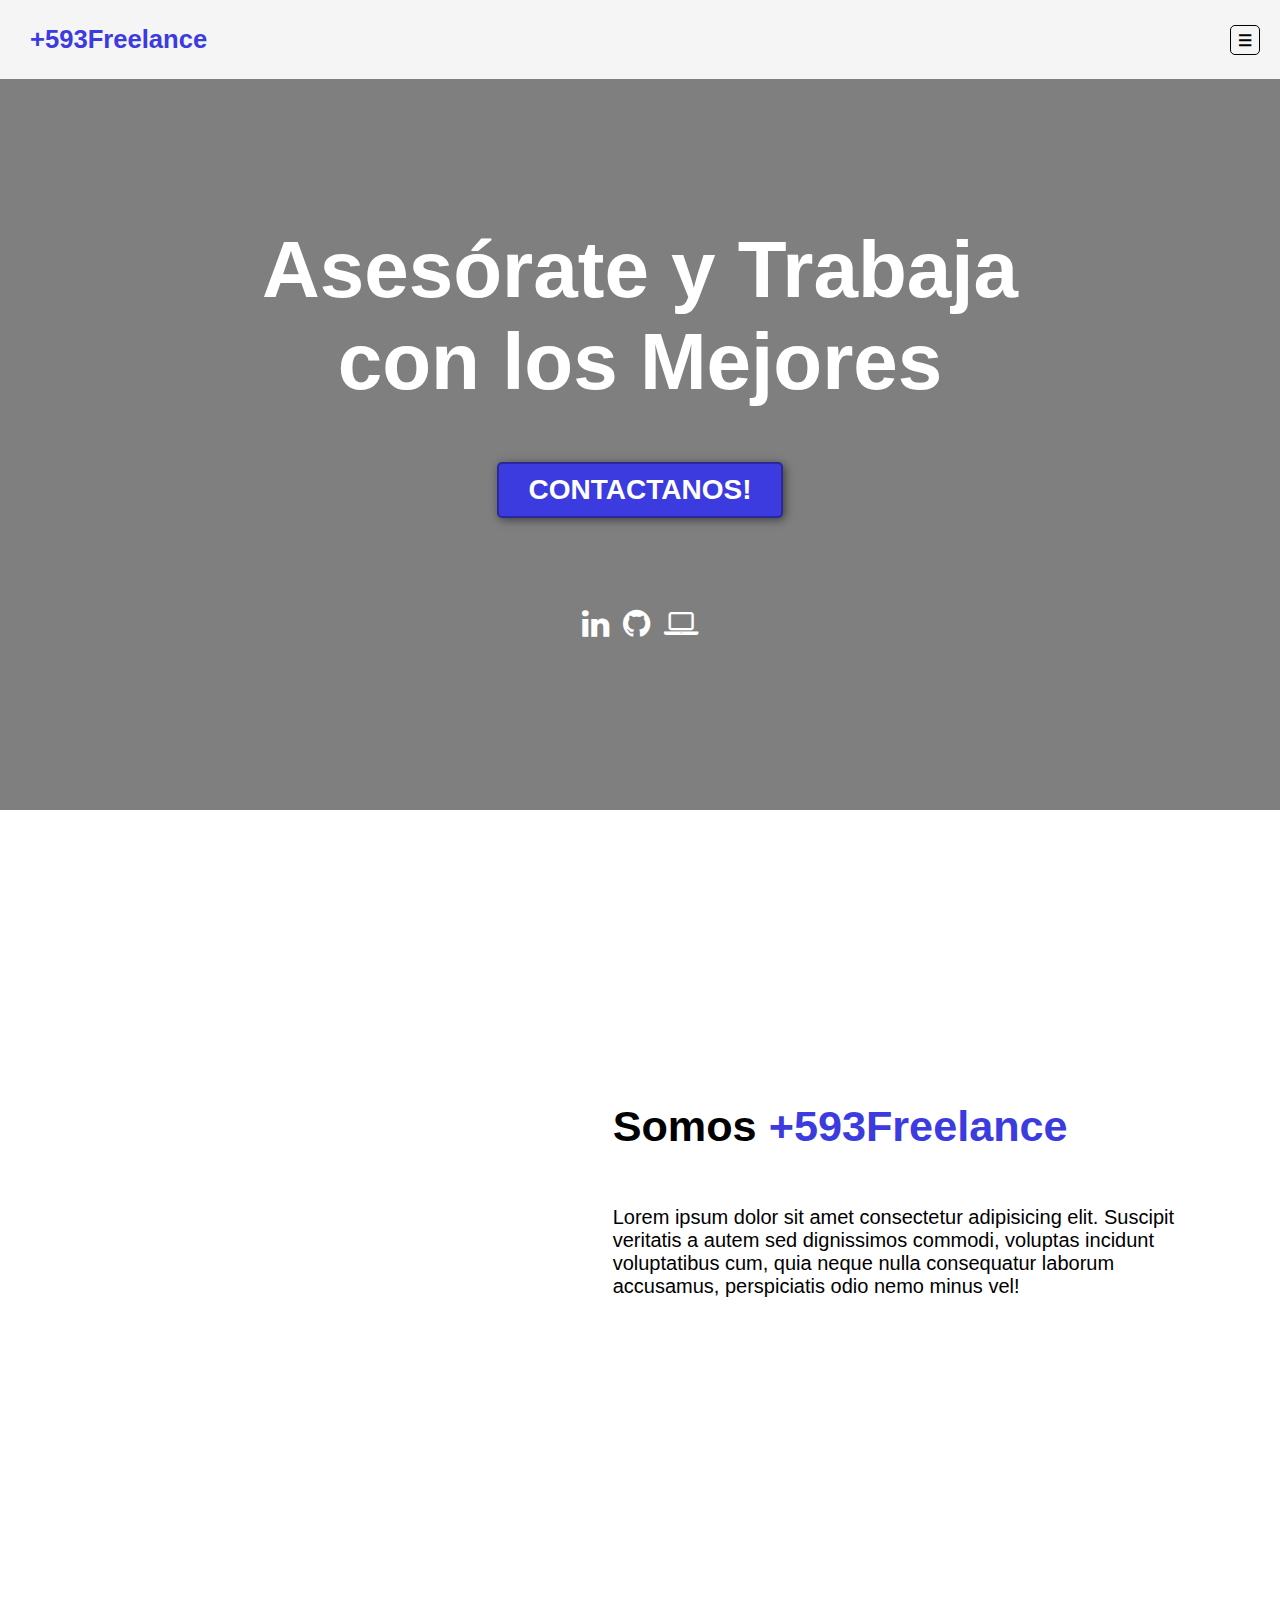
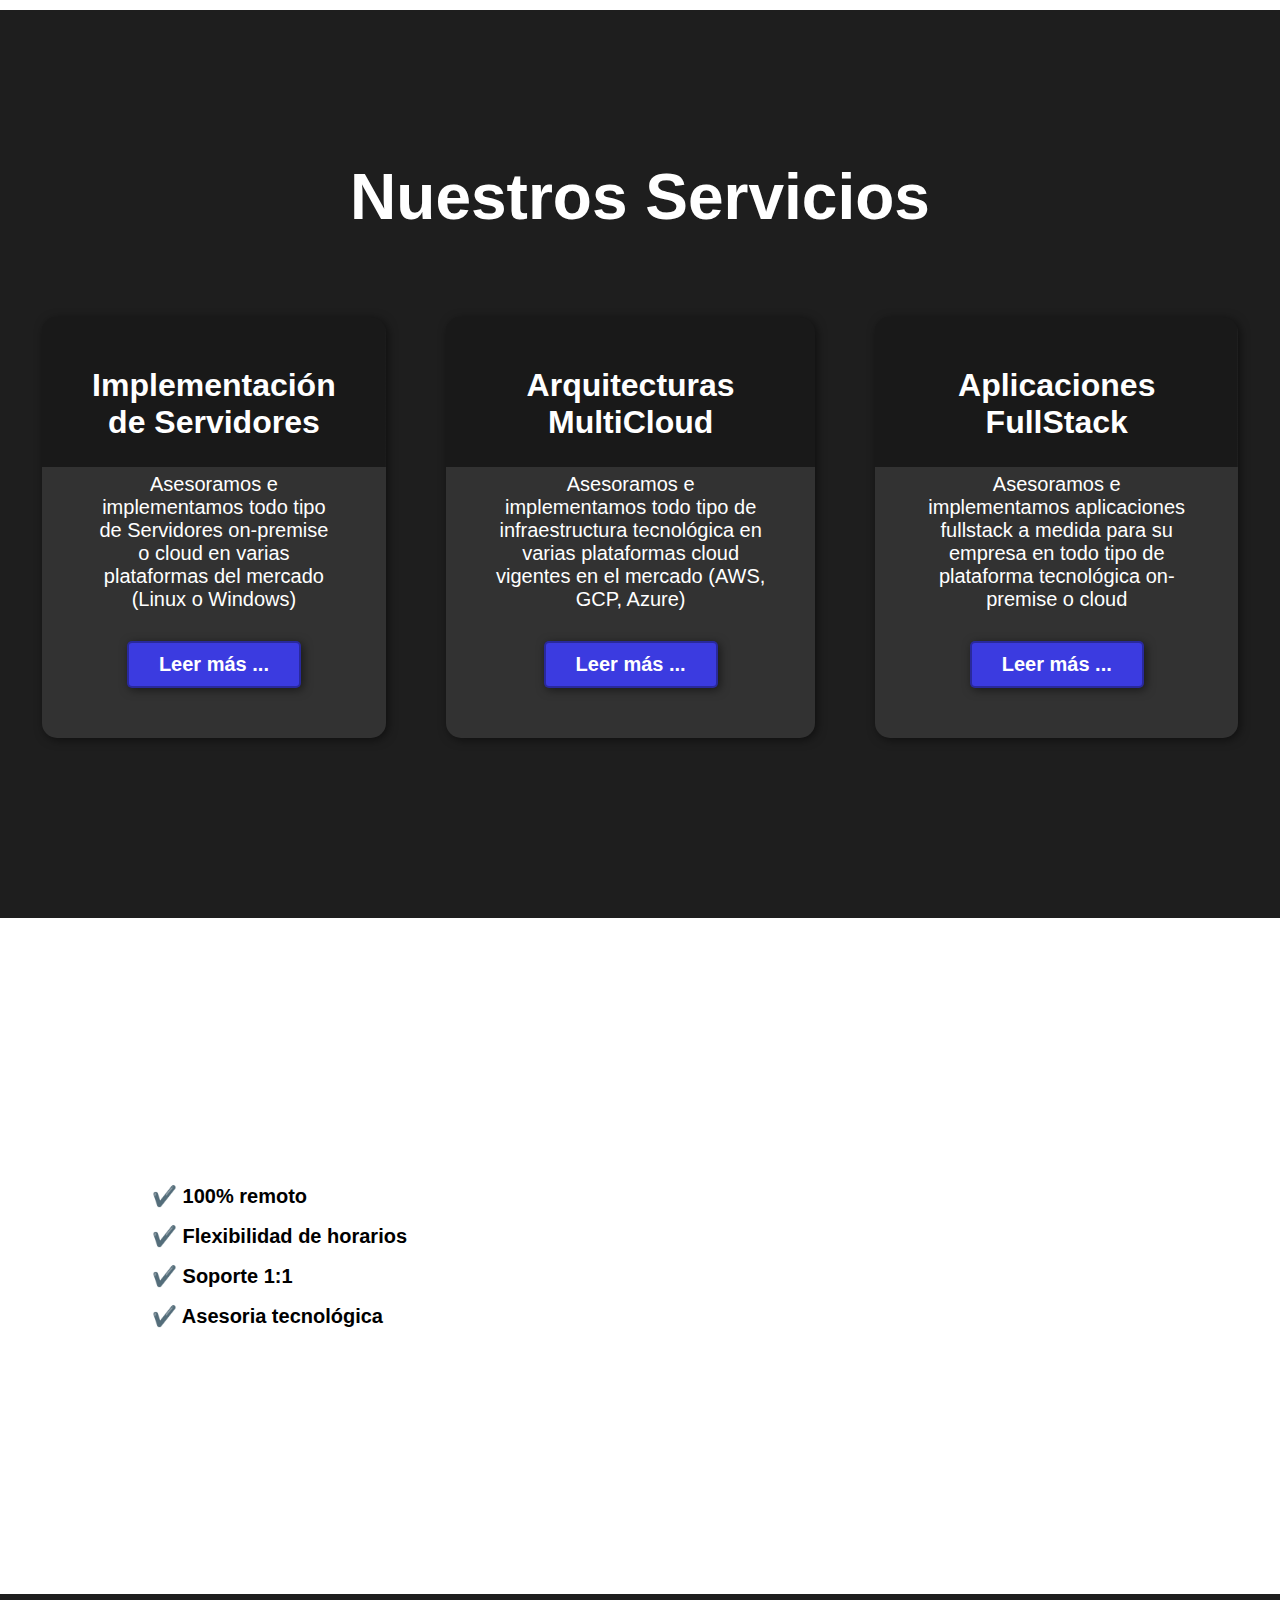
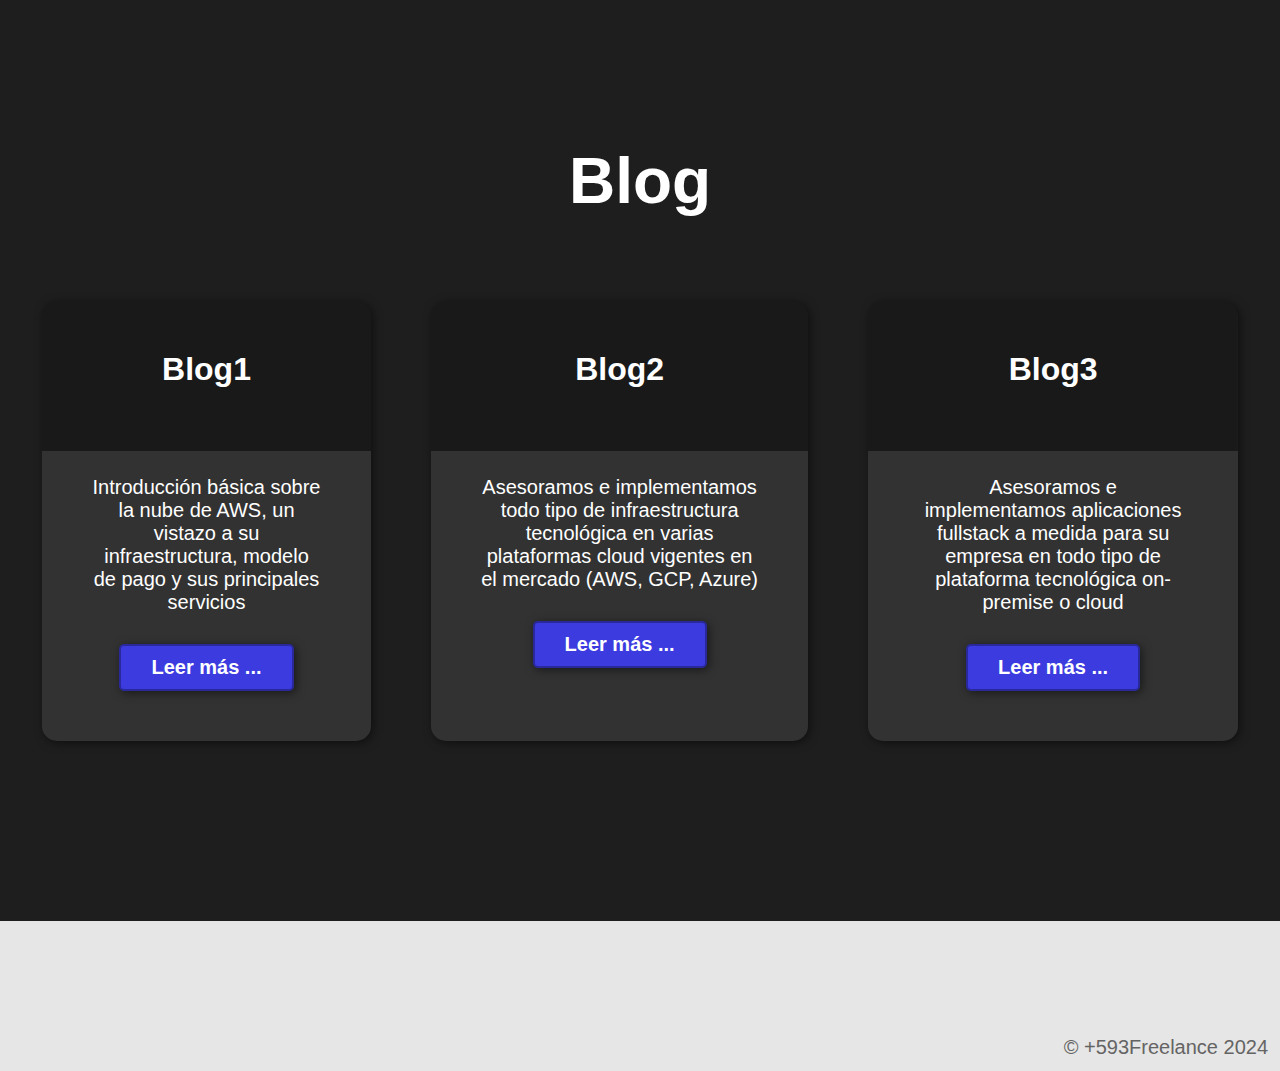
==== commit bd4b73aa: "Add files via upload" ====
--- a/index.html
+++ b/index.html
@@ -12,10 +12,14 @@
         <div class="container">
             <p class="logo">+593Freelance</p>
             <nav>
-                <a href="#somos">Quienes Somos</a>
-                <a href="#servicios">Nuestros Servicios</a>
-                <a href="#caracteristicas">Características</a>
-                <a href="#blog">Blog</a>
+                <input type="checkbox" id="menu">
+                <label for="menu"> ☰ </label>
+                <ul>
+                    <li><a href="#somos">Quienes Somos</a></li>
+                    <li><a href="#servicios">Nuestros Servicios</a></li>
+                    <li><a href="#caracteristicas">Características</a></li>
+                    <li><a href="#blog">Blog</a></li>
+                </ul>
             </nav>
         </div>
     </header>
@@ -70,7 +74,7 @@
                 <li>✔️ 100% remoto</li>
                 <li>✔️ Flexibilidad de horarios</li>
                 <li>✔️ Soporte 1:1</li>
-                <li>✔️ Asesorías</li>
+                <li>✔️ Asesoria tecnológica</li>
             </ul>
         </div>
     </section>
--- a/style.css
+++ b/style.css
@@ -0,0 +1,612 @@
+*{
+    box-sizing: border-box;
+}
+
+html{
+    scroll-behavior: smooth;
+}
+
+body{
+    font-family: 'Roboto', sans-serif;
+    margin: 0;
+}
+
+h1{ font-size: 3.5em;}
+h2{ font-size: 2.7em;}
+h3{ font-size: 2em;}
+p{ font-size: 1.25em;}
+ul{ list-style: none;}
+li{ font-size: 1.25em;}
+
+button{
+    font-size: 1.25em;
+    font-weight: bold;
+    padding: 10px 30px;
+    border-radius: 5px;
+    border: 2px solid rgba(0,0,0,0.3);
+    box-shadow: 2px 2px 10px rgba(0,0,0,0.5);
+    color: white;
+    background-color: #3B3BE0;
+}
+
+button:hover{
+    background-color: #3B3BE0;
+}
+
+.container{
+    max-width: 1400px;
+    margin: auto;
+}
+
+.color-acento{ color: #3B3BE0}
+
+header{
+    background-color: rgb(245,245,245);
+    
+}
+
+header .logo{
+    margin: 0;
+    padding: 25px 30px;
+    font-weight: bold;
+    color: #3B3BE0;
+    font-size: 1.6em;
+}
+
+header .container{
+    display: flex;
+    flex-direction: row;  
+    justify-content: space-between;
+
+    /*display: flex;
+    flex-direction: column;
+    align-items: center; */
+}
+
+header nav{
+    display: flex;
+    flex-direction: column;
+    text-align: center;
+    padding: 25px 30px;
+}
+
+header a{
+    padding: 5px 12px;
+    text-decoration: none;
+    font-weight: bold;
+    color: black;
+}
+
+header a:hover{
+    color:#3B3BE0;
+}
+
+/* MENU HAMBURGUESA  */
+
+header nav ul{
+    display: none;
+  }
+  
+header nav input:checked  ~ ul{
+    display: block;
+  }
+  
+header nav input {
+    display: none;
+  }
+  
+header nav label {
+    box-sizing: border-box;
+    display: inline-block;
+    border: 1px solid black;
+    border-radius: 5px;
+    width: 30px;
+    height: 30px;
+    line-height: 30px;
+    font-weight: bold;
+    text-align: center;
+    user-select: none;
+  }
+  
+  /* Estilo del boton cuando se pasa el mouse por encima*/
+header nav label:hover{
+    background: grey;
+  }
+  
+  /* Estilo del boton cuando el menú está expandido*/
+header nav input:checked ~ label {
+    background: lightgrey; 
+  }
+
+header nav ul{
+    margin-top:0;
+    padding: 0;
+    width: 210px;
+  }
+  
+header nav li {
+    display: contents;
+    background: lightgrey;
+    margin: 0;
+    padding: 10px;
+    list-style: none;
+    border-bottom: 1px solid grey;
+  }
+  
+  /*Estilo cuando el mouse pasa encima de cada link del menu*/
+header nav li:hover {
+    filter: brightness(110%);
+  }
+
+
+
+
+#trabaja{
+    display: flex;
+    align-items: center;
+    justify-content: center;
+    text-align: center;
+    flex-direction: column;
+    height: 90vh;
+    background-image: linear-gradient(
+        0deg,
+        rgba(0,0,0,0.5),
+        rgba(0,0,0,0.5)
+    )
+    ,url("images/s3.jpg");
+    background-repeat: no-repeat;
+    background-size: cover;
+    background-position: center center;
+}
+
+#trabaja h1{
+    color: white;
+}
+
+#trabaja button{
+    font-size: 1.75em;
+}
+
+#trabaja button a{
+    text-decoration: none;
+    font-weight: bold;
+    color: white;
+}
+
+#trabaja div a{
+    padding: 0px 5px;
+    color: white;
+}
+
+#somos .container{
+    text-align: center;
+    padding: 150px 12px;
+}
+
+/* CSS pagina contactanos */
+#somos .formulario{
+    padding: 10px 12px;
+}
+
+#somos .formulario label{
+    font-weight: bold;
+    color: black;
+}
+
+#somos .formulario input{
+    width: 300px; 
+    height: 30px;
+    border:1px solid black;
+    color: black;
+    font-size: 12px;
+}
+
+#servicios{
+    background-color: rgb(30,30,30);
+    color: white;
+    text-align: center;
+}
+
+#servicios .container{
+    padding: 150px 12px;
+}
+
+#servicios h2{
+    margin-top: 0;
+    font-size: 3.2em;
+}
+
+#servicios p{
+    display: none;
+}
+
+#servicios .serviciosfreelance{
+    background-position: center center;
+    background-size: cover;
+    padding: 50px 0px;
+    margin: 30px;
+    border-radius: 15px;
+}
+
+#servicios .serviciosfreelance button a{
+    text-decoration: none;
+    font-weight: bold;
+    color: white;
+}
+
+.serviciosfreelance:first-child{
+    background-image: linear-gradient(
+        0deg,
+        rgba(0,0,0,0.5),
+        rgba(0,0,0,0.5)
+    )
+    ,url("images/servidores.webp");
+}
+
+.serviciosfreelance:nth-child(2){
+    background-image: linear-gradient(
+        0deg,
+        rgba(0,0,0,0.5),
+        rgba(0,0,0,0.5)
+    )
+    ,url("images/multicloud.webp");
+}
+
+.serviciosfreelance:nth-child(3){
+    background-image: linear-gradient(
+        0deg,
+        rgba(0,0,0,0.5),
+        rgba(0,0,0,0.5)
+    )
+    ,url("images/fullstack.webp");
+
+}
+
+#caracteristicas .container{
+    text-align: center;
+    padding: 250px 12px;
+}
+
+#caracteristicas li{
+    margin: 16px 0px;
+    font-weight: bold;
+}
+
+/* CSS Pagina blog */
+#blog{
+    background-color: rgb(30,30,30);
+    color: white;
+    text-align: center;
+}
+
+#blog .container{
+    padding: 150px 12px;
+}
+
+#blog h2{
+    margin-top: 0;
+    font-size: 3.2em;
+}
+
+#blog p{
+    display: none;
+}
+
+#blog .blogsfreelance{
+    background-position: center center;
+    background-size: cover;
+    padding: 50px 0px;
+    margin: 30px;
+    border-radius: 15px;
+}
+
+#blog .blogsfreelance button a{
+    text-decoration: none;
+    font-weight: bold;
+    color: white;
+}
+
+.blogsfreelance:first-child{
+    background-image: linear-gradient(
+        0deg,
+        rgba(0,0,0,0.5),
+        rgba(0,0,0,0.5)
+    )
+    ,url("images/blog1.webp");
+
+}
+
+.blogsfreelance:nth-child(2){
+    background-image: linear-gradient(
+        0deg,
+        rgba(0,0,0,0.5),
+        rgba(0,0,0,0.5)
+    )
+    ,url("images/multicloud.webp");
+}
+
+.blogsfreelance:nth-child(3){
+    background-image: linear-gradient(
+        0deg,
+        rgba(0,0,0,0.5),
+        rgba(0,0,0,0.5)
+    )
+    ,url("images/fullstack.webp");
+
+}
+
+/* CSS Pagina Blog1  */
+#blog1 .container{
+    text-align: center;
+    padding: 150px 12px;
+}
+
+#final{
+    display: flex;
+    flex-direction: column;
+    justify-content: center;
+    align-items: center;
+    text-align: center;
+    background-color: rgb(30,30,30);
+    color: white;
+    height: 80vh;
+}
+
+#final h2{
+    font-size: 9vw;
+}
+
+#final button{
+    font-size: 5vw;
+}
+
+footer{
+    background-color: rgb(230,230,230);
+}
+
+footer p{
+    margin: 0;
+    padding: 12px;
+    color: rgb(100,100,100);
+}
+
+footer .container{
+    height: 150px;
+    display: flex;
+    justify-content: center;
+    align-items: flex-end;
+}
+
+
+@media (min-width: 850px){
+    header{
+        position: fixed;
+        width: 100%;
+    }
+
+    header .container{
+        flex-direction: row;
+        justify-content: space-between;
+    }
+
+    header nav{
+        flex-direction: row;
+        padding-bottom: 0;
+        padding-right: 20px;
+    }
+
+
+
+    #trabaja h1{
+        font-size: 5em;
+    }
+
+    #somos .container{
+        display: flex;
+        justify-content: space-evenly;
+    }
+
+    #somos .texto{
+        width: 50%;
+        max-width: 600px;
+        text-align: initial;
+        padding-left: 30px;
+        display: flex;
+        flex-direction: column;
+        justify-content: center;
+    }
+
+    #somos h2{
+        margin-top: 0px;
+    }
+
+    #somos .img-container{
+        background-image: url("images/somos-proya.jpg");
+        background-size: cover;
+        background-position: center center;
+        height: 500px;
+        width: 400px; 
+    }
+
+    #somos .img1-container{
+        background-image: url("images/contactanos.jpg");
+        background-size: cover;
+        background-position: center center;
+        height: 500px;
+        width: 400px; 
+    }
+
+    #somos .formulario{
+        width: 50%;
+        max-width: 600px;
+        text-align: initial;
+        padding-left: 30px;
+        display: flex;
+        flex-direction: column;
+        justify-content: center;
+    }
+
+    #blog1 .container{
+        display: flex;
+        justify-content: space-evenly;
+    }
+
+    #blog1 .texto{
+        width: 100%;
+        max-width: 1000px;
+        text-align: justify;
+        padding-left: 30px;
+        display: flex;
+        flex-direction: column;
+        justify-content:center;
+    }
+
+    #blog1 h2{
+        margin-top: 0px;
+    }
+
+
+    #servicios .programas{
+        display: flex;
+        justify-content: center;
+    }
+
+    #servicios p{
+        display: block;
+        margin-bottom: 30px;
+    }
+
+    #servicios h2{
+        font-size: 4em;
+    }
+
+    #servicios h3{
+        margin-top: 0;
+    }
+
+    #servicios .serviciosfreelance{
+        padding: 50px;
+        background-size: 100% 150px;
+        background-repeat: no-repeat;
+        background-position-y: 0;
+        background-color: rgba(50, 50, 50, 1);
+        box-shadow: 2px 2px 10px rgba(0,0,0,0.5);
+    }
+
+    .serviciosfreelance:first-child{
+        background-image: linear-gradient(
+            0deg,
+            rgba(0,0,0,0.5),
+            rgba(0,0,0,0.5)
+        )
+        ,url("images/servidores-cropped.webp");
+
+    }
+
+    .serviciosfreelance:nth-child(2){
+        background-image: linear-gradient(
+            0deg,
+            rgba(0,0,0,0.5),
+            rgba(0,0,0,0.5)
+        )
+        ,url("images/multicloud-cropped.webp");
+    }
+
+    .serviciosfreelance:nth-child(3){
+        background-image: linear-gradient(
+            0deg,
+            rgba(0,0,0,0.5),
+            rgba(0,0,0,0.5)
+        )
+        ,url("images/fullstack-cropped.webp");
+
+    }
+
+    #caracteristicas{
+        background-image: url("images/background-2.jpeg");
+        background-repeat: no-repeat;
+        background-size: 500px 400px;
+        background-position: calc(100vw - 500px) 120px;
+    }
+
+    #caracteristicas .container{
+        text-align: initial;
+    }
+
+    #caracteristicas ul{
+        margin-left: 100px;
+    }
+
+    #blog .programas{
+        display: flex;
+        justify-content: center;
+    }
+
+    #blog p{
+        display: block;
+        margin-bottom: 30px;
+    }
+
+    #blog h2{
+        font-size: 4em;
+    }
+
+    #blog h3{
+        margin-top: 0;
+    }
+
+    #blog .blogsfreelance{
+        padding: 50px;
+        background-size: 100% 150px;
+        background-repeat: no-repeat;
+        background-position-y: 0;
+        background-color: rgba(50, 50, 50, 1);
+        box-shadow: 2px 2px 10px rgba(0,0,0,0.5);
+    }
+
+    .blogsfreelance:first-child{
+        background-image: linear-gradient(
+            0deg,
+            rgba(0,0,0,0.5),
+            rgba(0,0,0,0.5)
+        )
+        ,url("images/blog1-cropped.webp");
+    }
+
+    .blogsfreelance:nth-child(2){
+        background-image: linear-gradient(
+            0deg,
+            rgba(0,0,0,0.5),
+            rgba(0,0,0,0.5)
+        )
+        ,url("images/multicloud-cropped.webp");
+    }
+
+    .blogsfreelance:nth-child(3){
+        background-image: linear-gradient(
+            0deg,
+            rgba(0,0,0,0.5),
+            rgba(0,0,0,0.5)
+        )
+        ,url("images/fullstack-cropped.webp");
+    }
+    
+    
+    #final h2{
+        font-size: 5em;
+    }
+
+    #final button{
+        font-size: 2em;
+    }
+
+    footer .container{
+        justify-content: flex-end;
+    }
+}
+
+@media (min-width: 1200px) {
+    #caracteristicas{
+        background-position-x: calc(100vw - 800px);
+    }
+}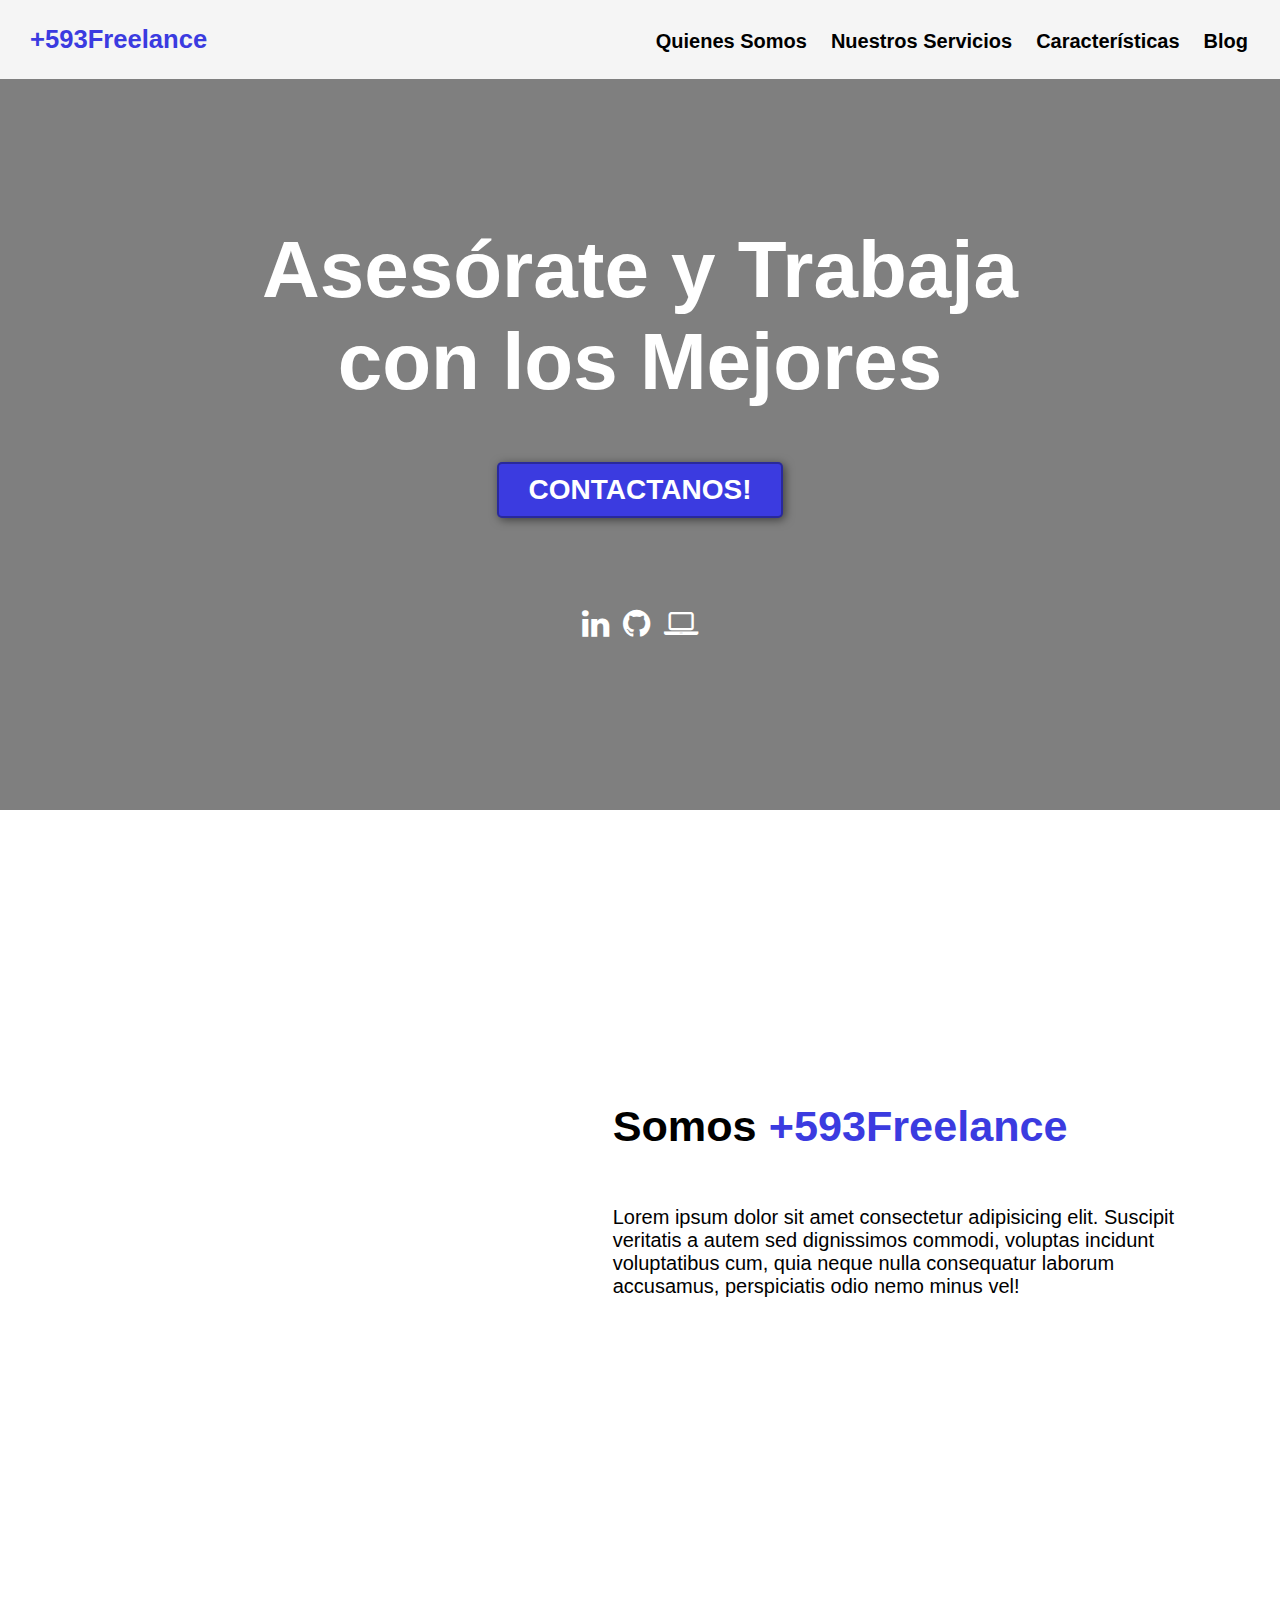
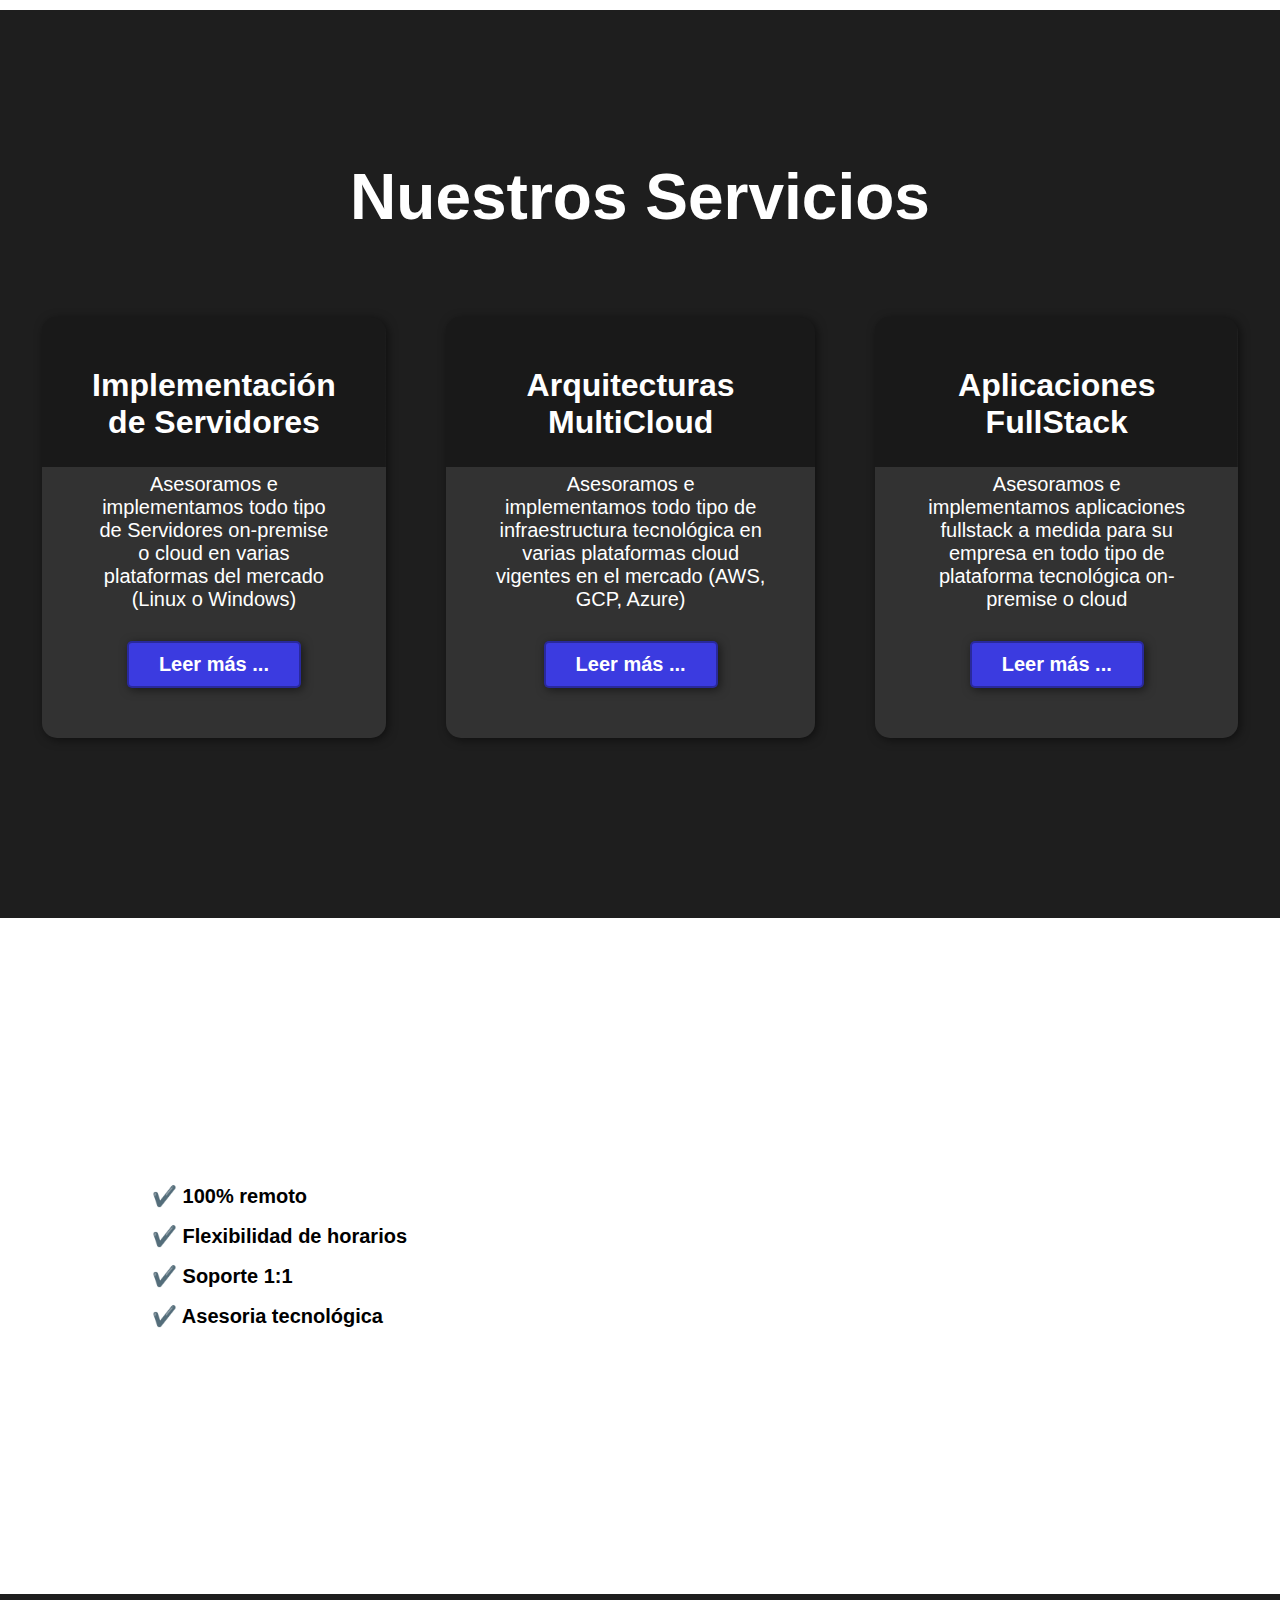
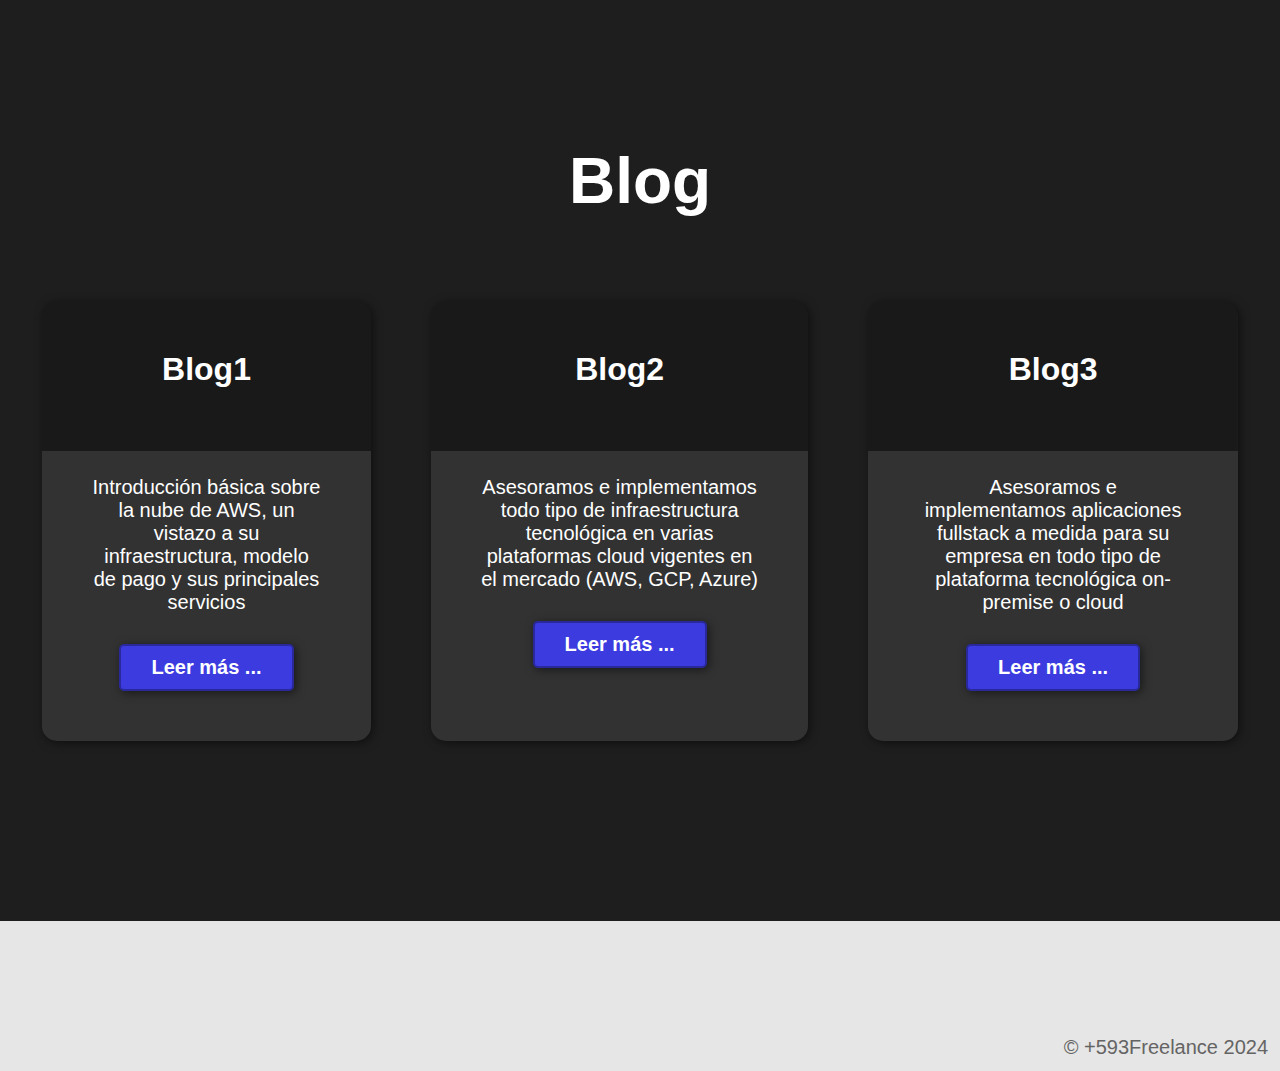
==== commit 511436d1: "Add files via upload" ====
--- a/index.html
+++ b/index.html
@@ -13,7 +13,7 @@
             <p class="logo">+593Freelance</p>
             <nav>
                 <input type="checkbox" id="menu">
-                <label for="menu"> ☰ </label>
+                <label for="menu"><i class="fa fa-bars fa-1x"></i></a></label>
                 <ul>
                     <li><a href="#somos">Quienes Somos</a></li>
                     <li><a href="#servicios">Nuestros Servicios</a></li>
--- a/style.css
+++ b/style.css
@@ -98,8 +98,8 @@
 header nav label {
     box-sizing: border-box;
     display: inline-block;
-    border: 1px solid black;
-    border-radius: 5px;
+    border: 2px solid black;
+    border-radius: 7px;
     width: 30px;
     height: 30px;
     line-height: 30px;
@@ -110,19 +110,19 @@
   
   /* Estilo del boton cuando se pasa el mouse por encima*/
 header nav label:hover{
-    background: grey;
-  }
+    background: rgb(230,230,230);
+}
   
-  /* Estilo del boton cuando el menú está expandido*/
+  /* Estilo del boton cuando el menú está expandido */
 header nav input:checked ~ label {
-    background: lightgrey; 
-  }
+    background: rgb(230,230,230);
+}
 
 header nav ul{
     margin-top:0;
-    padding: 0;
+    padding:0;
     width: 210px;
-  }
+}
   
 header nav li {
     display: contents;
@@ -131,13 +131,13 @@
     padding: 10px;
     list-style: none;
     border-bottom: 1px solid grey;
-  }
-  
+}
+
+
   /*Estilo cuando el mouse pasa encima de cada link del menu*/
 header nav li:hover {
     filter: brightness(110%);
-  }
-
+}
 
 
 
@@ -184,17 +184,28 @@
 }
 
 /* CSS pagina contactanos */
-#somos .formulario{
+
+#contactanos h2{
+    text-align: center;
     padding: 10px 12px;
 }
 
-#somos .formulario label{
+#contactanos .container{
+    text-align: center;
+    padding: 10px 12px;
+}
+
+#contactanos .formulario{
+    padding: 10px 12px;
+}
+
+#contactanos .formulario label{
     font-weight: bold;
     color: black;
 }
 
-#somos .formulario input{
-    width: 300px; 
+#contactanos .formulario input{
+    width: 200px; 
     height: 30px;
     border:1px solid black;
     color: black;
@@ -338,8 +349,19 @@
 /* CSS Pagina Blog1  */
 #blog1 .container{
     text-align: center;
-    padding: 150px 12px;
-}
+    padding: 30px 12px;
+}
+
+#blog1 .texto{
+    width: 100%;
+    max-width: 1000px;
+    text-align: justify;
+    padding-left: 10px;
+    display: flex;
+    flex-direction: column;
+    justify-content:center;
+}
+
 
 #final{
     display: flex;
@@ -378,6 +400,8 @@
 }
 
 
+/*  VISTA DESKTOP  */
+
 @media (min-width: 850px){
     header{
         position: fixed;
@@ -395,7 +419,20 @@
         padding-right: 20px;
     }
 
-
+    /* MENU HAMBURGUESA */
+    header nav ul{
+        display: contents;
+    }
+    
+    header nav input {
+        display: none;
+    }
+
+    header nav label {
+        display: none;
+    }
+    
+    /*  --------------  */
 
     #trabaja h1{
         font-size: 5em;
@@ -428,15 +465,25 @@
         width: 400px; 
     }
 
-    #somos .img1-container{
+    #contactanos .container{
+        display: flex;
+        justify-content: space-evenly;
+        padding: 150px 12px;
+    }
+
+    #contactanos h2{
+        display:none;
+    }
+
+    #contactanos .img1-container{
         background-image: url("images/contactanos.jpg");
         background-size: cover;
         background-position: center center;
         height: 500px;
-        width: 400px; 
-    }
-
-    #somos .formulario{
+        width: 400px;
+    }
+
+    #contactanos .formulario{
         width: 50%;
         max-width: 600px;
         text-align: initial;
@@ -591,6 +638,11 @@
         ,url("images/fullstack-cropped.webp");
     }
     
+    #blog1 .container{
+        text-align: center;
+        padding: 150px 12px;
+    }
+
     
     #final h2{
         font-size: 5em;
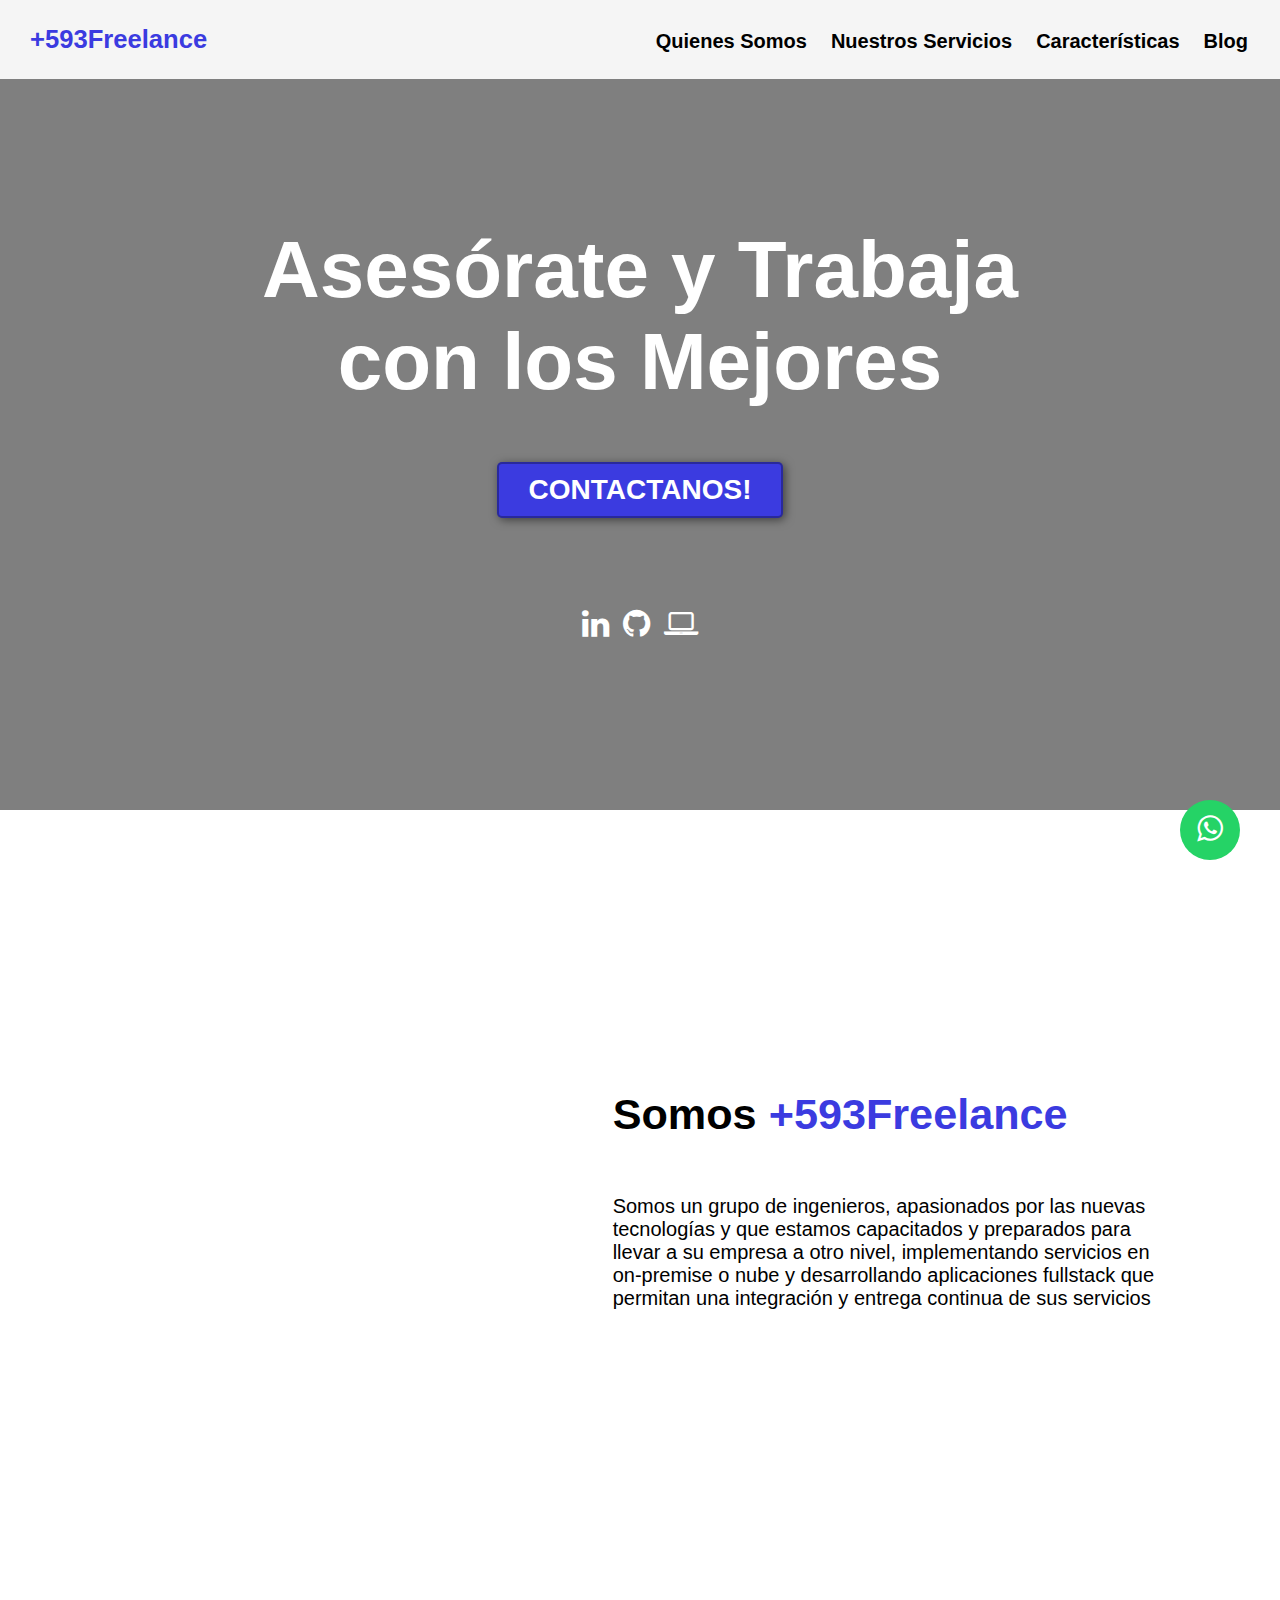
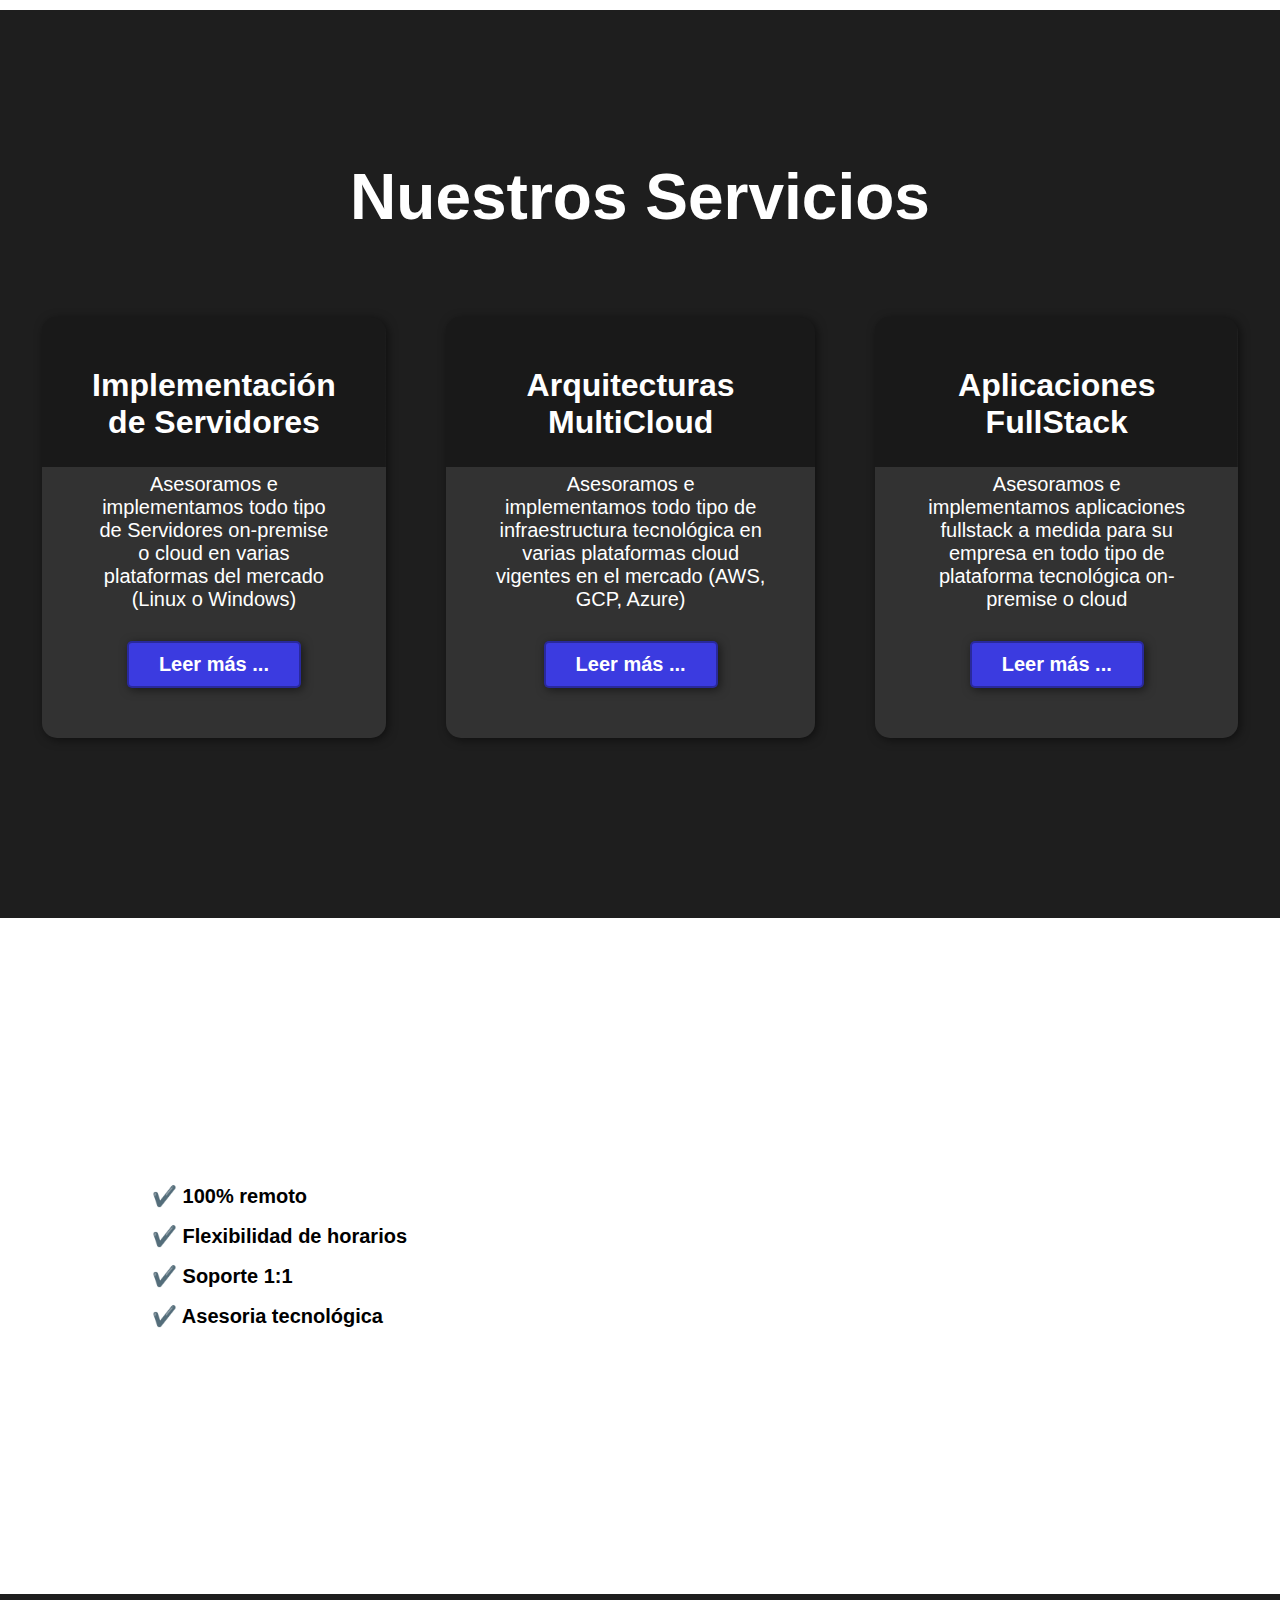
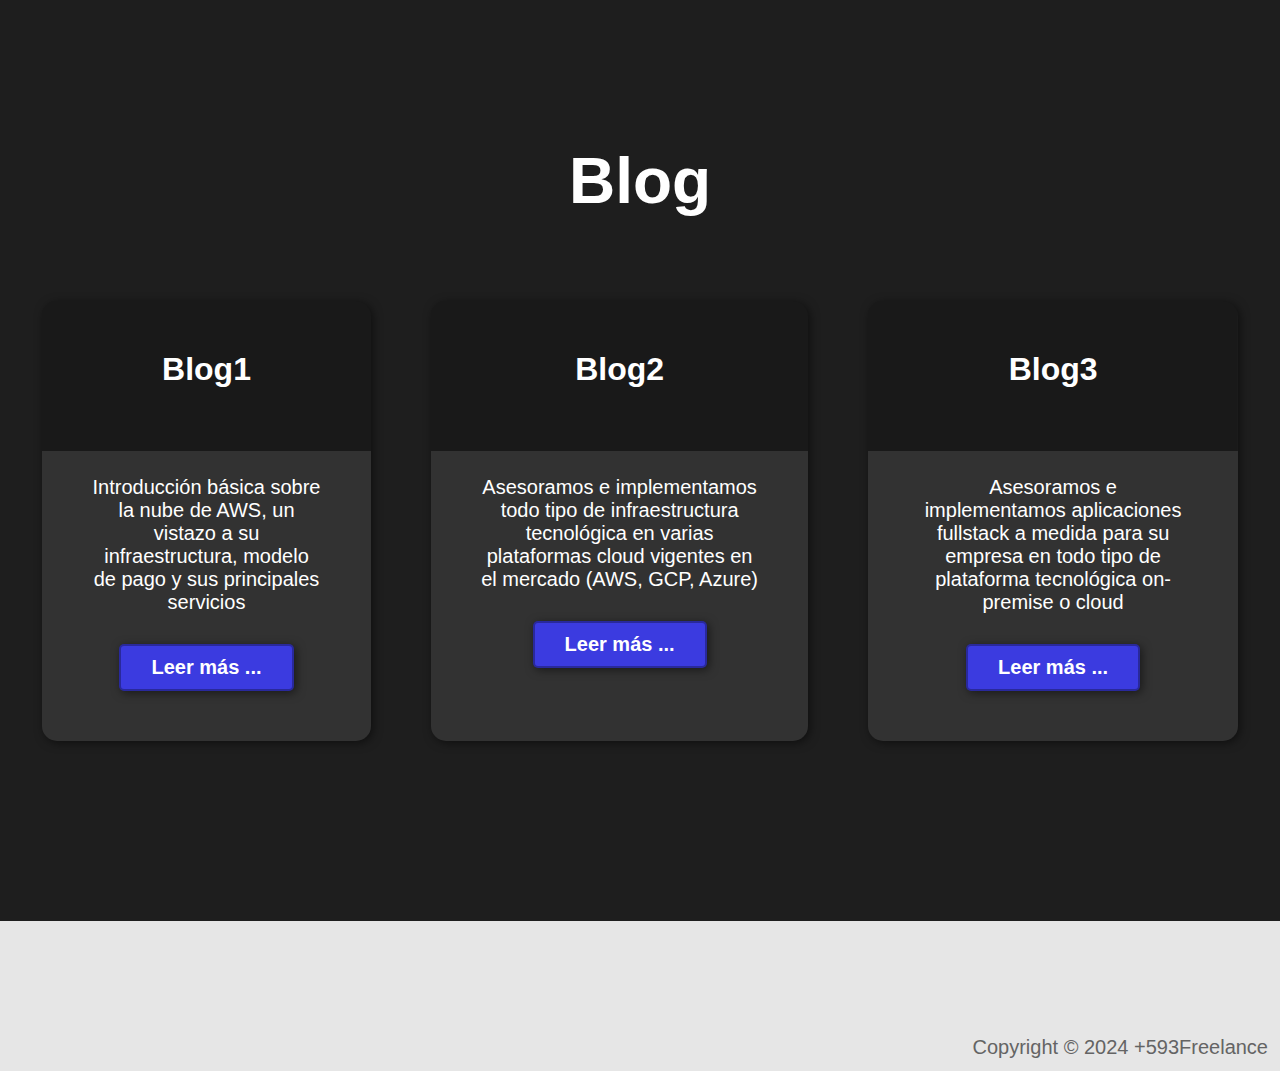
==== commit 2e37fe08: "Add files via upload" ====
--- a/index.html
+++ b/index.html
@@ -5,6 +5,7 @@
     <meta name="viewport" content="width=device-width, initial-scale=1.0">
     <title>+593Freelance</title>
     <link rel="stylesheet" href="https://cdnjs.cloudflare.com/ajax/libs/font-awesome/4.7.0/css/font-awesome.min.css">
+    <link rel="stylesheet" href="https://stackpath.bootstrapcdn.com/font-awesome/4.7.0/css/font-awesome.min.css">
     <link rel="stylesheet" href="style.css">
 </head>
 <body>
@@ -31,7 +32,7 @@
         <div>
             <a href="https://ec.linkedin.com/in/hvillavicencio" target="_blank"><i class="fa fa-linkedin fa-2x"></i></a>
             <a href="https://github.com/VillaviH" target="_blank"><i class="fa fa-github fa-2x"></i></a>
-            <a href="https://www.credly.com/users/hernan-villavicencio-s" target="_blank"><i class="fa fa-laptop fa-2x"></i></a>
+            <a href="https://www.credly.com/users/hvillavicencio" target="_blank"><i class="fa fa-laptop fa-2x"></i></a>
         </div>
     </section>
 
@@ -40,7 +41,8 @@
             <div class="img-container"></div>
             <div class="texto">
                 <h2>Somos <span class="color-acento">+593Freelance</span></h2>
-                <p>Lorem ipsum dolor sit amet consectetur adipisicing elit. Suscipit veritatis a autem sed dignissimos commodi, voluptas incidunt voluptatibus cum, quia neque nulla consequatur laborum accusamus, perspiciatis odio nemo minus vel!</p>
+                <p>Somos un grupo de ingenieros, apasionados por las nuevas tecnologías y que estamos capacitados y preparados para llevar a su empresa a otro 
+                    nivel, implementando servicios en on-premise o nube y desarrollando aplicaciones fullstack que permitan una integración y entrega continua de sus servicios</p>
             </div>
         </div>
     </section>
@@ -77,6 +79,12 @@
                 <li>✔️ Asesoria tecnológica</li>
             </ul>
         </div>
+        <div class="video">
+            <video width="640" height="360" controls>
+            <source src="https://myapphavs.s3.amazonaws.com/2024-04-22+15-29-02.mp4" type="video/mp4">
+            </video>
+        </div>
+
     </section>
 
     <section id="blog">
@@ -104,7 +112,10 @@
 
     <footer>
         <div class="container">
-            <p>&copy; +593Freelance 2024</p>
+            <div>
+                <a href="https://wa.me/593993471620?text=Me%20gustaría%20saber%20el%20precio%20del%20coche" class="whatsapp" target="_blank"> <i class="fa fa-whatsapp whatsapp-icon"></i></a>
+            </div>
+            <p>Copyright &copy; 2024 +593Freelance  </p>
         </div>
     </footer>
 
--- a/style.css
+++ b/style.css
@@ -278,6 +278,10 @@
     padding: 250px 12px;
 }
 
+#caracteristicas .video{
+    display: none;
+}
+
 #caracteristicas li{
     margin: 16px 0px;
     font-weight: bold;
@@ -399,8 +403,26 @@
     align-items: flex-end;
 }
 
-
-/*  VISTA DESKTOP  */
+.whatsapp {
+    position:fixed;
+    width:60px;
+    height:60px;
+    bottom:40px;
+    right:40px;
+    background-color:#25d366;
+    color:#FFF;
+    border-radius:50px;
+    text-align:center;
+    font-size:30px;
+    z-index:100;
+  }
+  
+  .whatsapp-icon {
+    margin-top:13px;
+  }
+
+
+/*  VISTA DESKTOP PAGINA WEB */
 
 @media (min-width: 850px){
     header{
@@ -570,9 +592,9 @@
     }
 
     #caracteristicas{
-        background-image: url("images/background-2.jpeg");
+        background-image: url("images/background-2.gif");
         background-repeat: no-repeat;
-        background-size: 500px 400px;
+        background-size: 450px 450px;
         background-position: calc(100vw - 500px) 120px;
     }
 
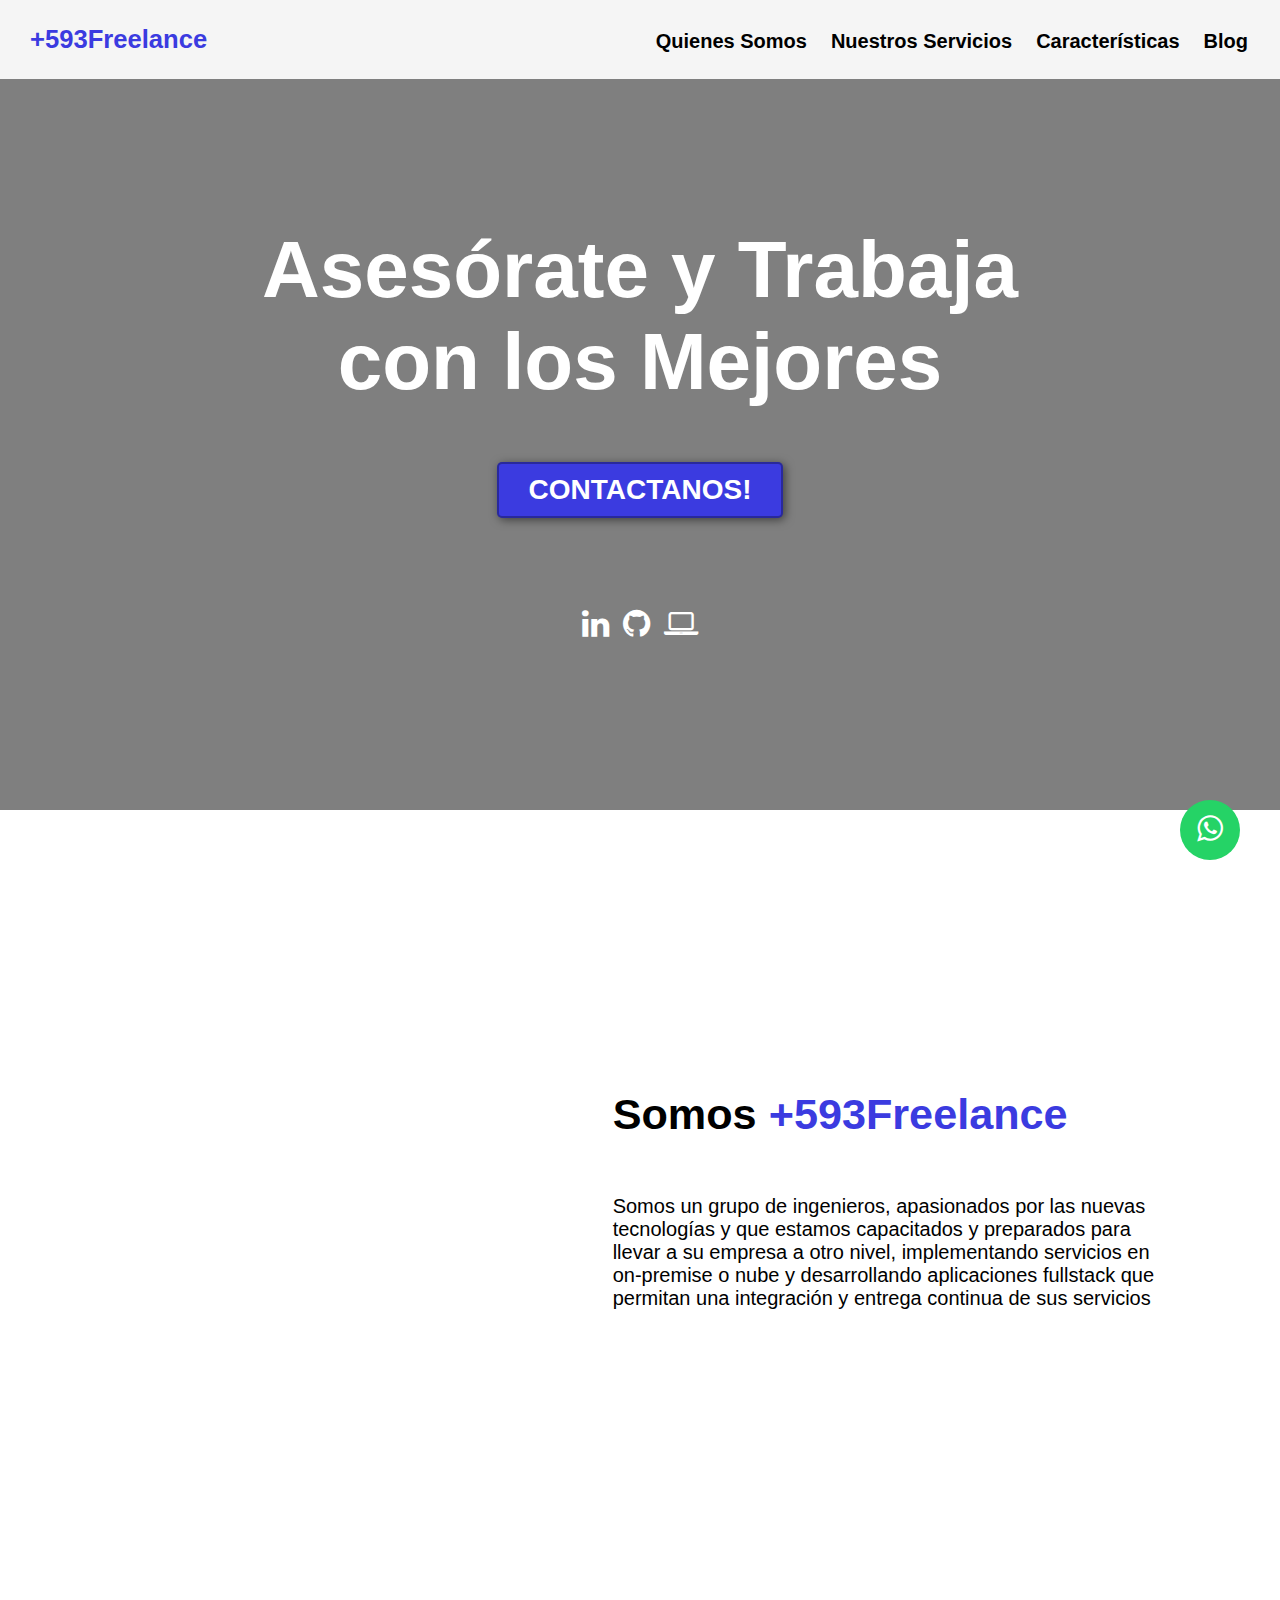
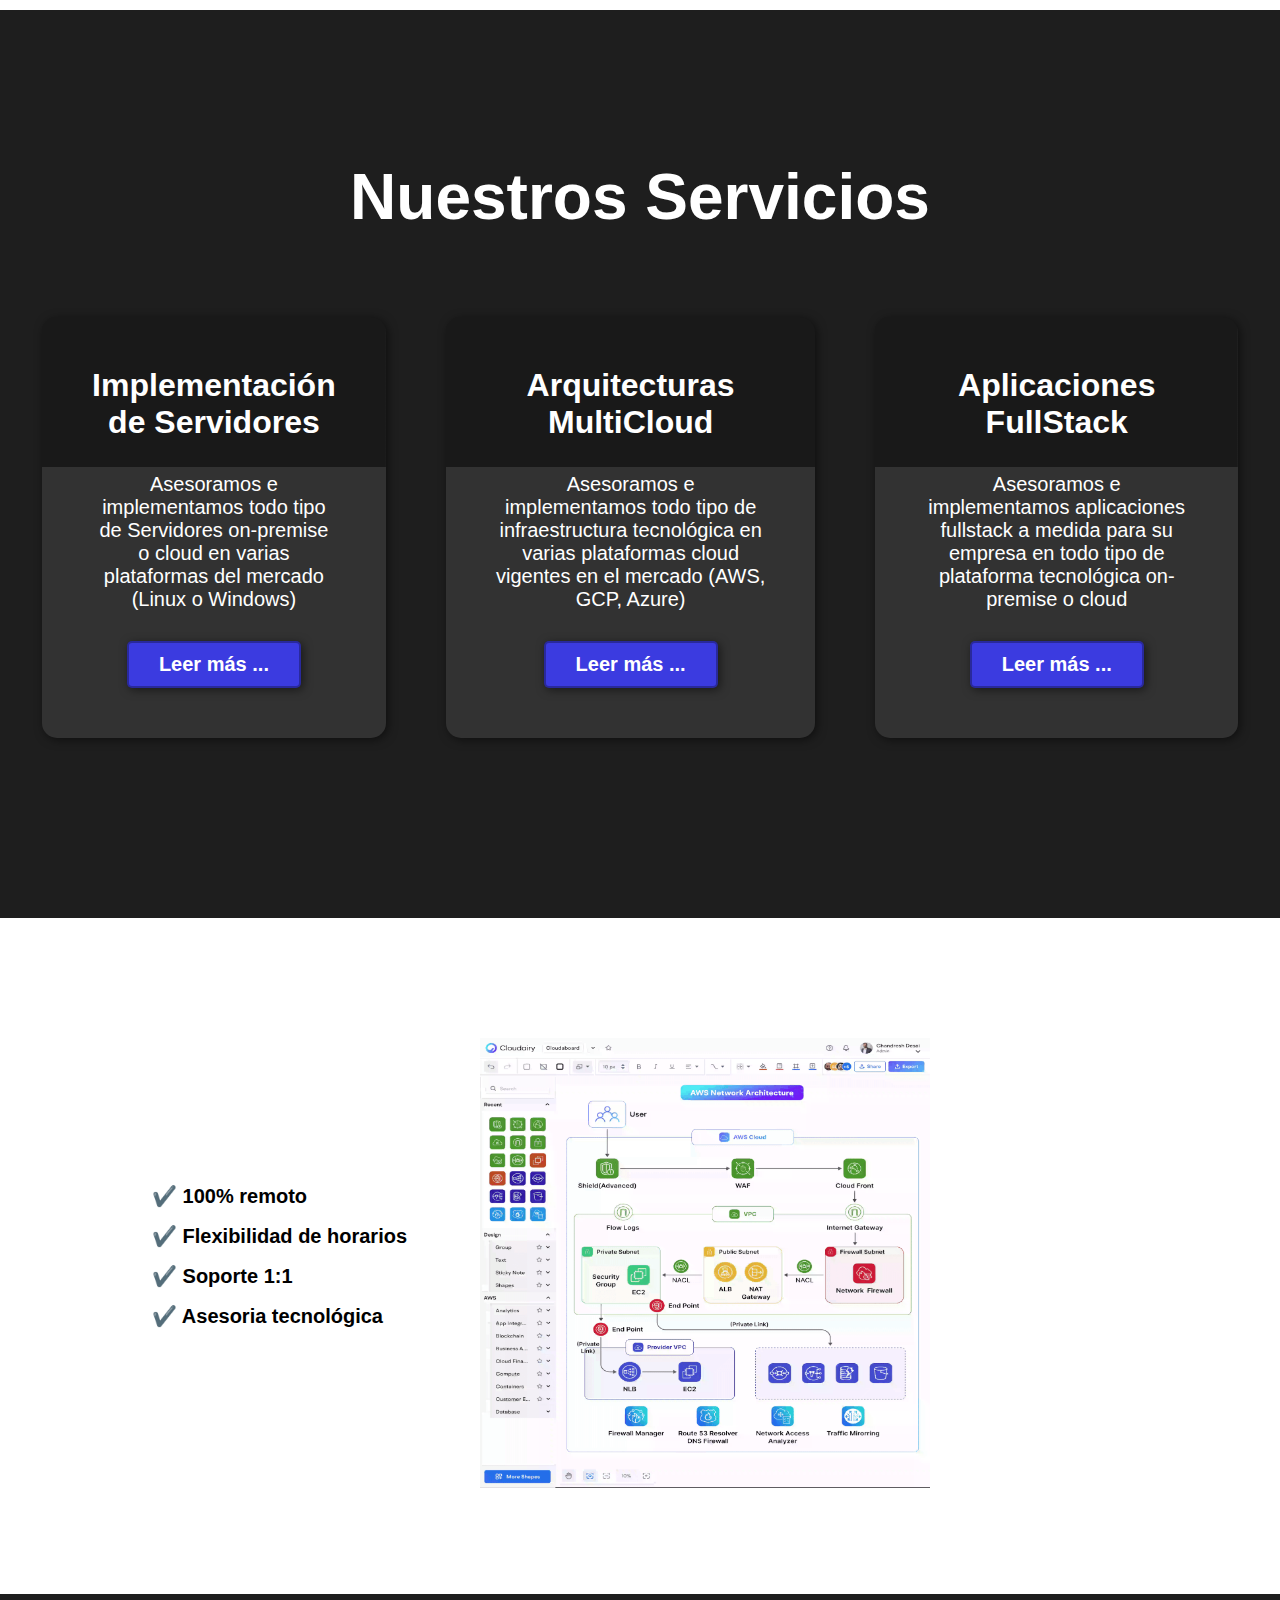
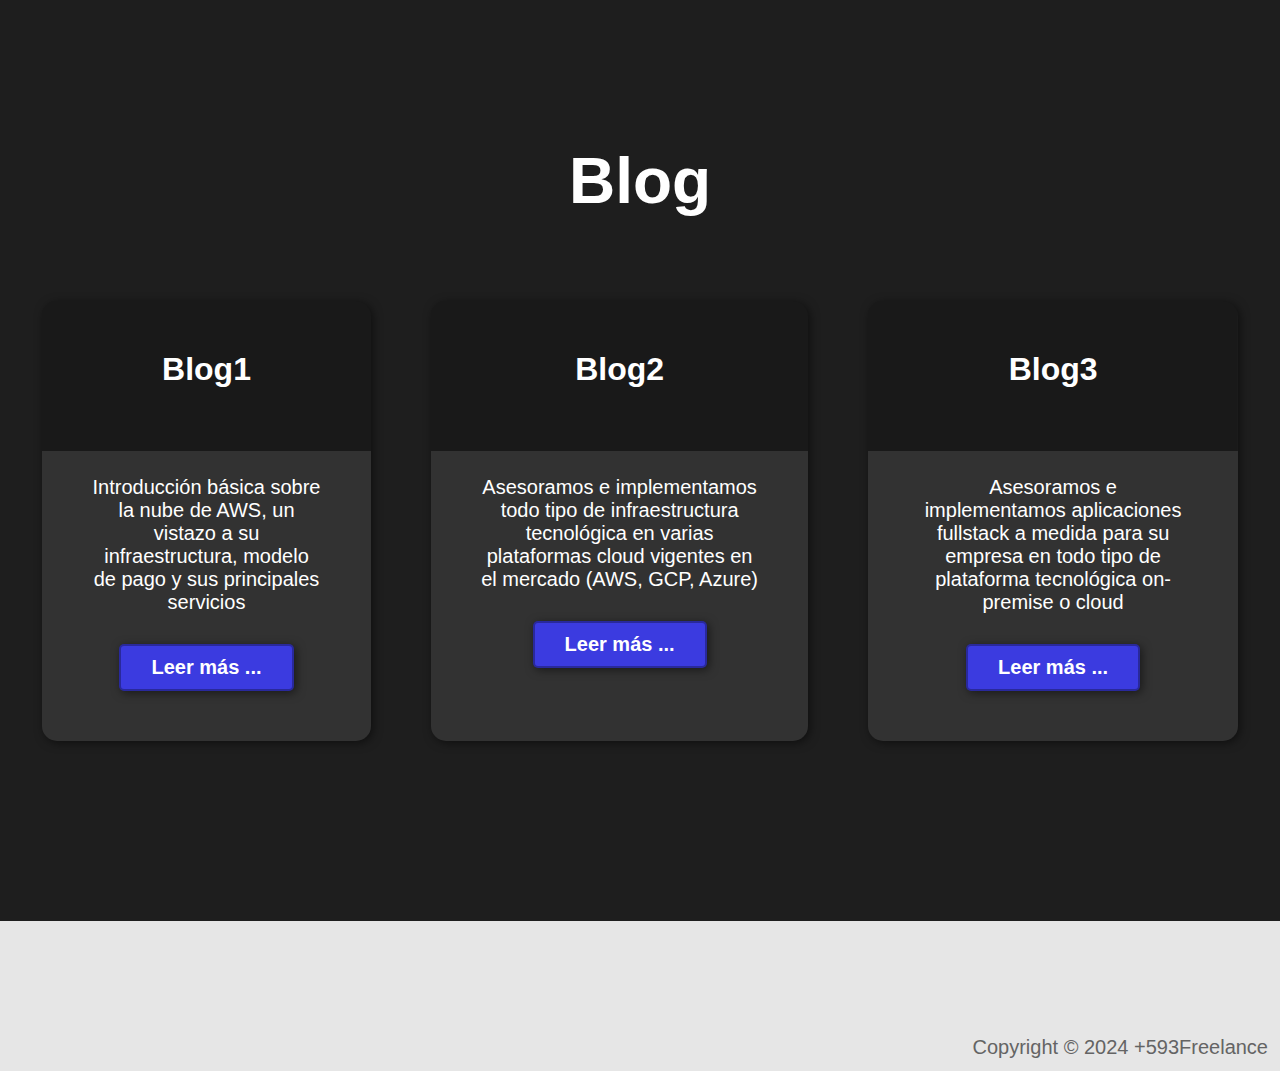
==== commit 60268780: "Add files via upload" ====
--- a/index.html
+++ b/index.html
@@ -16,10 +16,10 @@
                 <input type="checkbox" id="menu">
                 <label for="menu"><i class="fa fa-bars fa-1x"></i></a></label>
                 <ul>
-                    <li><a href="#somos">Quienes Somos</a></li>
-                    <li><a href="#servicios">Nuestros Servicios</a></li>
-                    <li><a href="#caracteristicas">Características</a></li>
-                    <li><a href="#blog">Blog</a></li>
+                    <li><a href="https://www.villavih.com/#somos">Quienes Somos</a></li>
+                    <li><a href="https://www.villavih.com/#servicios">Nuestros Servicios</a></li>
+                    <li><a href="https://www.villavih.com/#caracteristicas">Características</a></li>
+                    <li><a href="https://www.villavih.com/#blog">Blog</a></li>
                 </ul>
             </nav>
         </div>
@@ -27,7 +27,7 @@
 
     <section id="trabaja">
         <h1>Asesórate y Trabaja<br>con los Mejores</h1>
-        <button><a href="contactanos.html" target="_blank">CONTACTANOS!</a></button>
+        <button><a href="https://www.villavih.com/contactanos.html" target="_blank">CONTACTANOS!</a></button>
         <br/><br/><br/><br/><br/>
         <div>
             <a href="https://ec.linkedin.com/in/hvillavicencio" target="_blank"><i class="fa fa-linkedin fa-2x"></i></a>
@@ -54,17 +54,17 @@
                 <div class="serviciosfreelance">
                     <h3>Implementación de Servidores</h3>
                     <p>Asesoramos e implementamos todo tipo de Servidores on-premise o cloud en varias plataformas del mercado (Linux o Windows)</p>
-                    <button><a href="servidores.html" target="_blank">Leer más ...</a></button>
+                    <button><a href="https://www.villavih.com/servidores.html" target="_blank">Leer más ...</a></button>
                 </div>
                 <div class="serviciosfreelance">
                     <h3>Arquitecturas MultiCloud</h3>
                     <p>Asesoramos e implementamos todo tipo de infraestructura tecnológica en varias plataformas cloud vigentes en el mercado (AWS, GCP, Azure)</p>
-                    <button><a href="multicloud.html" target="_blank">Leer más ...</a></button>
+                    <button><a href="https://www.villavih.com/multicloud.html" target="_blank">Leer más ...</a></button>
                 </div>
                 <div class="serviciosfreelance">
                     <h3>Aplicaciones FullStack</h3>
                     <p>Asesoramos e implementamos aplicaciones fullstack a medida para su empresa en todo tipo de plataforma tecnológica on-premise o cloud</p>
-                    <button><a href="fullstack.html" target="_blank">Leer más ...</a></button>
+                    <button><a href="https://www.villavih.com/fullstack.html" target="_blank">Leer más ...</a></button>
                 </div>  
             </div>
         </div>
@@ -79,11 +79,6 @@
                 <li>✔️ Asesoria tecnológica</li>
             </ul>
         </div>
-        <div class="video">
-            <video width="640" height="360" controls>
-            <source src="https://myapphavs.s3.amazonaws.com/2024-04-22+15-29-02.mp4" type="video/mp4">
-            </video>
-        </div>
 
     </section>
 
@@ -94,17 +89,17 @@
                 <div class="blogsfreelance">
                     <h3>Blog1</h3><br/><br/>
                     <p>Introducción básica sobre la nube de AWS, un vistazo a su infraestructura, modelo de pago y sus principales servicios</p>
-                    <button><a href="blog1.html" target="_blank">Leer más ...</a></button>
+                    <button><a href="https://www.villavih.com/blog1.html" target="_blank">Leer más ...</a></button>
                 </div>
                 <div class="blogsfreelance">
                     <h3>Blog2</h3><br/><br/>
                     <p>Asesoramos e implementamos todo tipo de infraestructura tecnológica en varias plataformas cloud vigentes en el mercado (AWS, GCP, Azure)</p>
-                    <button><a href="blog2.html" target="_blank">Leer más ...</a></button>
+                    <button><a href="https://www.villavih.com/blog2.html" target="_blank">Leer más ...</a></button>
                 </div>
                 <div class="blogsfreelance">
                     <h3>Blog3</h3><br/><br/>
                     <p>Asesoramos e implementamos aplicaciones fullstack a medida para su empresa en todo tipo de plataforma tecnológica on-premise o cloud</p>
-                    <button><a href="blog3.html" target="_blank">Leer más ...</a></button>
+                    <button><a href="https://www.villavih.com/blog3.html" target="_blank">Leer más ...</a></button>
                 </div>  
             </div>
         </div>
@@ -113,7 +108,7 @@
     <footer>
         <div class="container">
             <div>
-                <a href="https://wa.me/593993471620?text=Me%20gustaría%20saber%20el%20precio%20del%20coche" class="whatsapp" target="_blank"> <i class="fa fa-whatsapp whatsapp-icon"></i></a>
+                <a href="https://wa.me/593993471620?text=Me%20gustaría%20obtener%20información%20detallada%20de%20los%20servicios%20que%20ofrecen" class="whatsapp" target="_blank"> <i class="fa fa-whatsapp whatsapp-icon"></i></a>
             </div>
             <p>Copyright &copy; 2024 +593Freelance  </p>
         </div>
--- a/style.css
+++ b/style.css
@@ -42,7 +42,6 @@
 
 header{
     background-color: rgb(245,245,245);
-    
 }
 
 header .logo{
@@ -57,10 +56,6 @@
     display: flex;
     flex-direction: row;  
     justify-content: space-between;
-
-    /*display: flex;
-    flex-direction: column;
-    align-items: center; */
 }
 
 header nav{
@@ -89,11 +84,15 @@
   
 header nav input:checked  ~ ul{
     display: block;
-  }
+    border: 2px solid #3B3BE0;
+    position: absolute;
+    right: 10px;
+
+}
   
 header nav input {
     display: none;
-  }
+}
   
 header nav label {
     box-sizing: border-box;
@@ -116,12 +115,16 @@
   /* Estilo del boton cuando el menú está expandido */
 header nav input:checked ~ label {
     background: rgb(230,230,230);
+    border: 2px solid #3B3BE0;
 }
 
 header nav ul{
-    margin-top:0;
+    margin-top:4em;
+    right: 1em;
     padding:0;
     width: 210px;
+    list-style: none;
+    background-color: rgb(245,245,245);
 }
   
 header nav li {
@@ -129,8 +132,6 @@
     background: lightgrey;
     margin: 0;
     padding: 10px;
-    list-style: none;
-    border-bottom: 1px solid grey;
 }
 
 
@@ -185,14 +186,14 @@
 
 /* CSS pagina contactanos */
 
+#contactanos .container{
+    text-align: center;
+    padding: 10px 12px;
+}
+
 #contactanos h2{
     text-align: center;
-    padding: 10px 12px;
-}
-
-#contactanos .container{
-    text-align: center;
-    padding: 10px 12px;
+    padding: 80px 12px;
 }
 
 #contactanos .formulario{
@@ -353,7 +354,7 @@
 /* CSS Pagina Blog1  */
 #blog1 .container{
     text-align: center;
-    padding: 30px 12px;
+    padding: 70px 12px;
 }
 
 #blog1 .texto{
@@ -366,26 +367,6 @@
     justify-content:center;
 }
 
-
-#final{
-    display: flex;
-    flex-direction: column;
-    justify-content: center;
-    align-items: center;
-    text-align: center;
-    background-color: rgb(30,30,30);
-    color: white;
-    height: 80vh;
-}
-
-#final h2{
-    font-size: 9vw;
-}
-
-#final button{
-    font-size: 5vw;
-}
-
 footer{
     background-color: rgb(230,230,230);
 }
@@ -403,6 +384,8 @@
     align-items: flex-end;
 }
 
+
+/* COFDIGO PARA WHATSAPP  */
 .whatsapp {
     position:fixed;
     width:60px;
@@ -422,6 +405,7 @@
   }
 
 
+
 /*  VISTA DESKTOP PAGINA WEB */
 
 @media (min-width: 850px){
@@ -665,15 +649,6 @@
         padding: 150px 12px;
     }
 
-    
-    #final h2{
-        font-size: 5em;
-    }
-
-    #final button{
-        font-size: 2em;
-    }
-
     footer .container{
         justify-content: flex-end;
     }
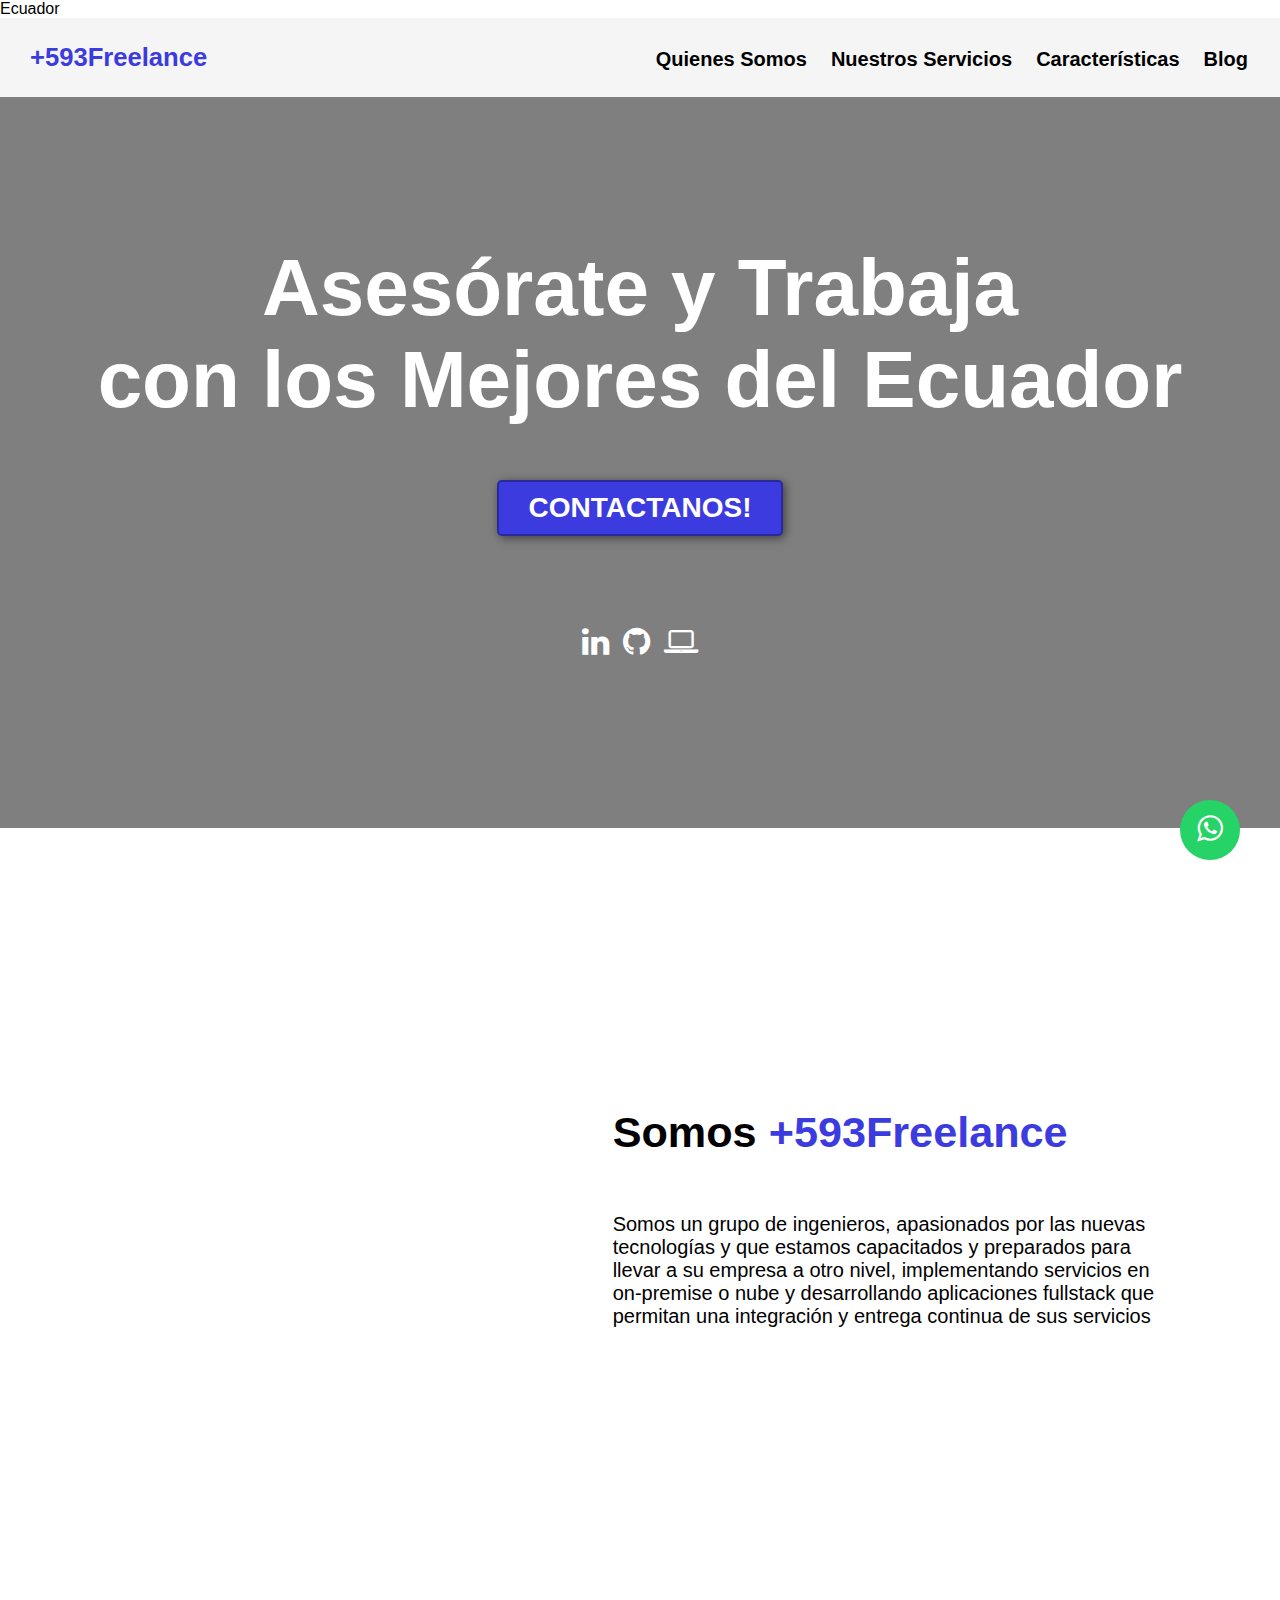
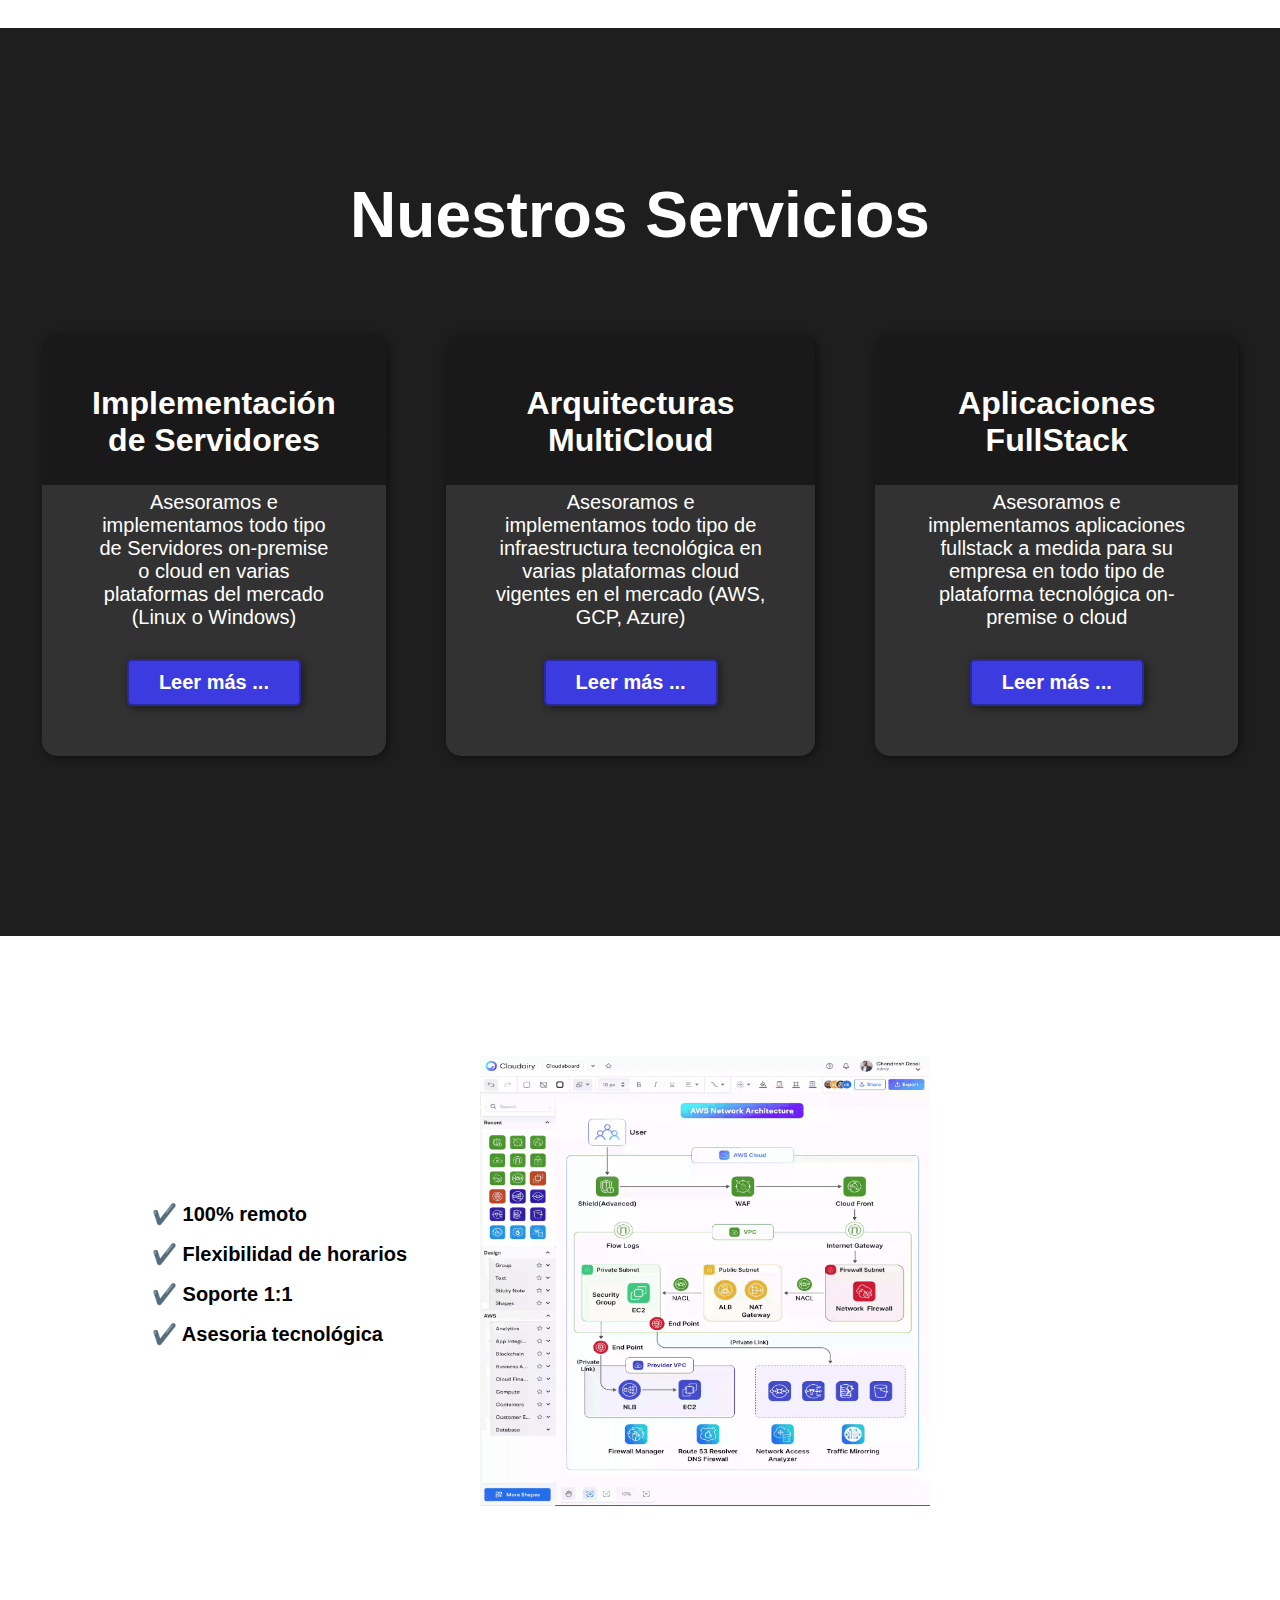
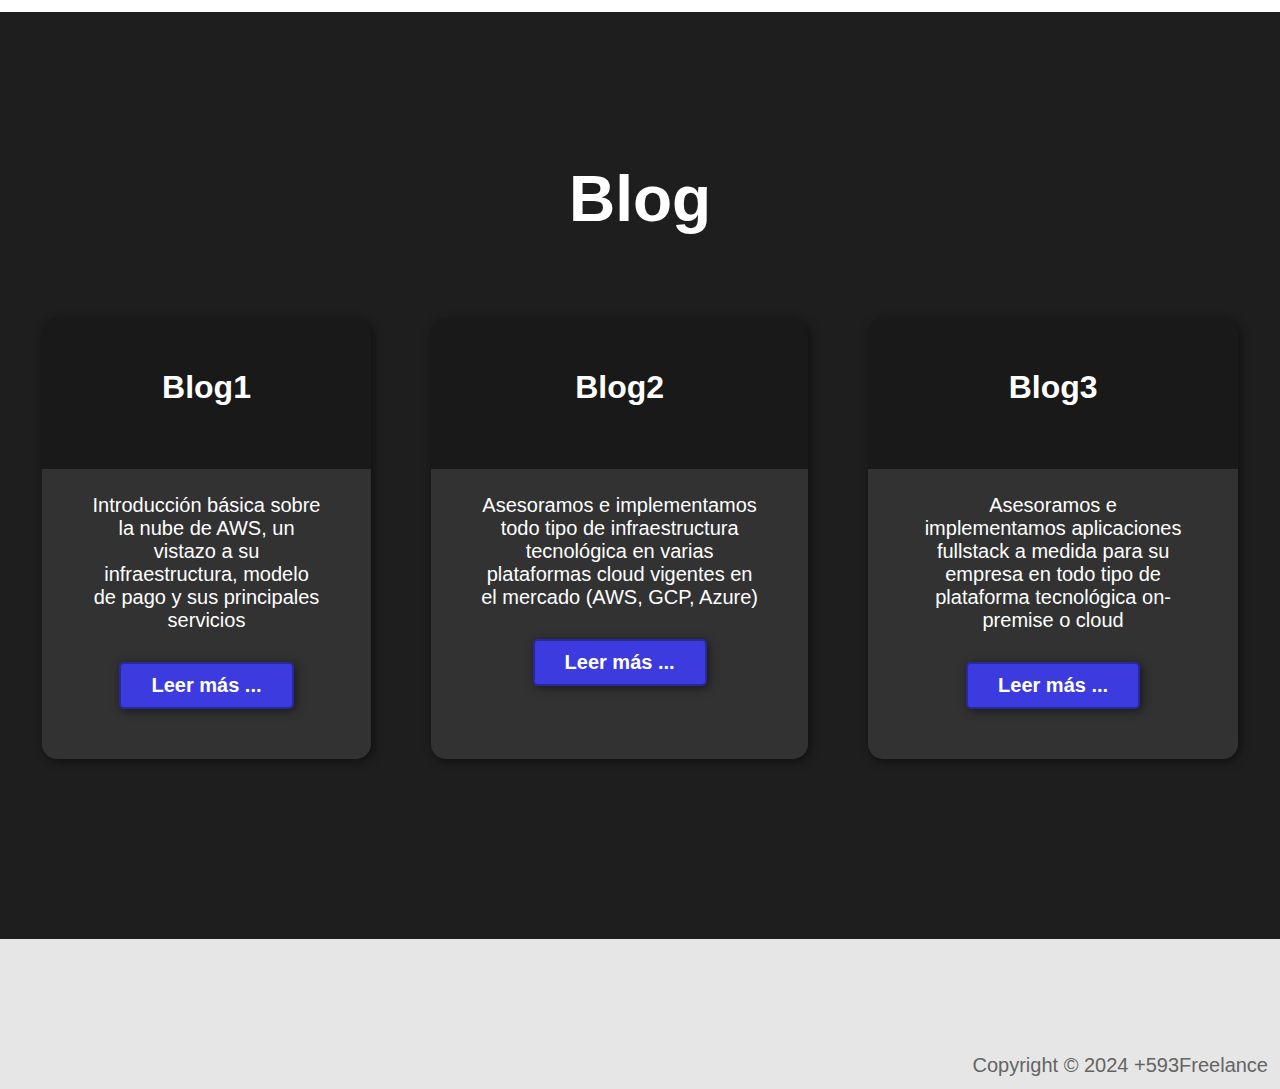
==== commit 1dca637f: "Update index.html" ====
--- a/index.html
+++ b/index.html
@@ -1,4 +1,4 @@
-<!DOCTYPE html>
+Ecuador<!DOCTYPE html>
 <html lang="es">
 <head>
     <meta charset="UTF-8">
@@ -26,7 +26,7 @@
     </header>
 
     <section id="trabaja">
-        <h1>Asesórate y Trabaja<br>con los Mejores</h1>
+        <h1>Asesórate y Trabaja<br>con los Mejores del Ecuador</h1>
         <button><a href="https://www.villavih.com/contactanos.html" target="_blank">CONTACTANOS!</a></button>
         <br/><br/><br/><br/><br/>
         <div>
@@ -115,4 +115,4 @@
     </footer>
 
 </body>
-</html>+</html>
--- a/style.css
+++ b/style.css
@@ -279,10 +279,6 @@
     padding: 250px 12px;
 }
 
-#caracteristicas .video{
-    display: none;
-}
-
 #caracteristicas li{
     margin: 16px 0px;
     font-weight: bold;
@@ -366,6 +362,11 @@
     flex-direction: column;
     justify-content:center;
 }
+
+#blog1 h2{
+    padding: 20px 12px;
+}
+
 
 footer{
     background-color: rgb(230,230,230);
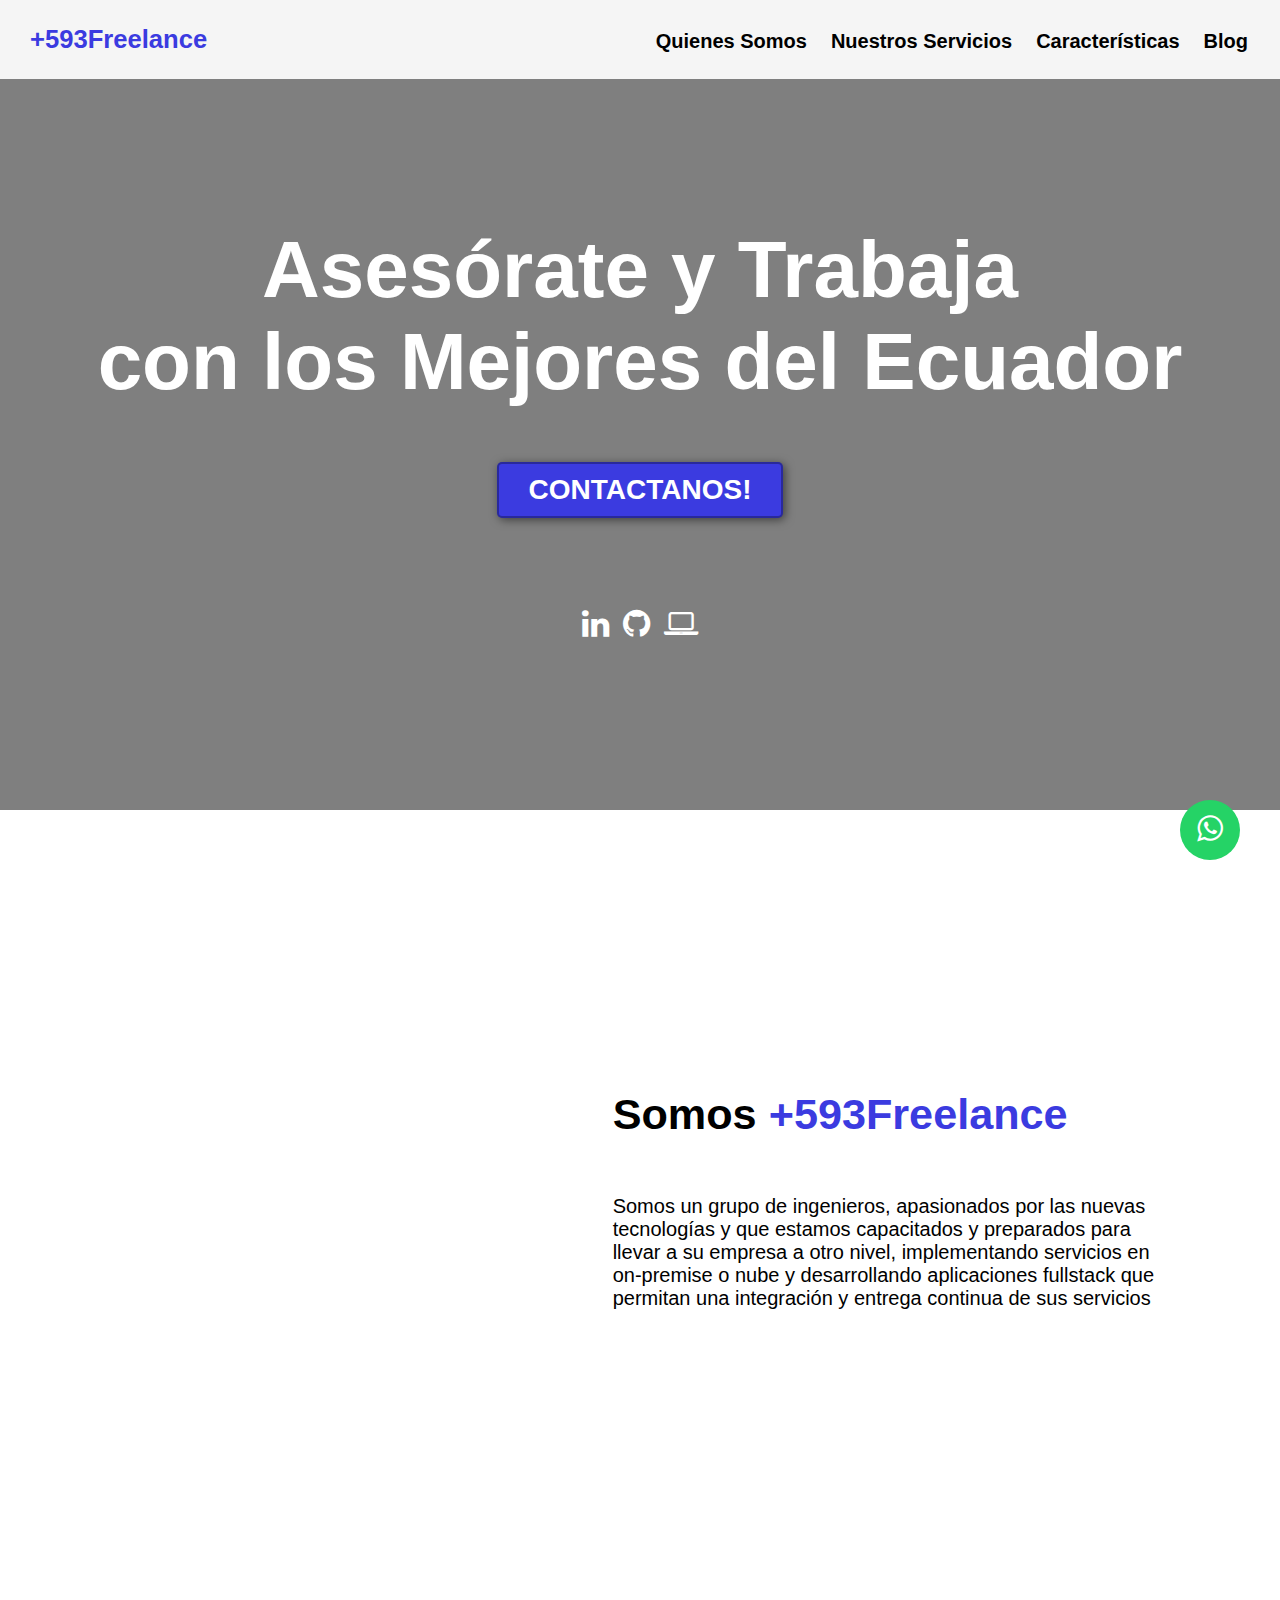
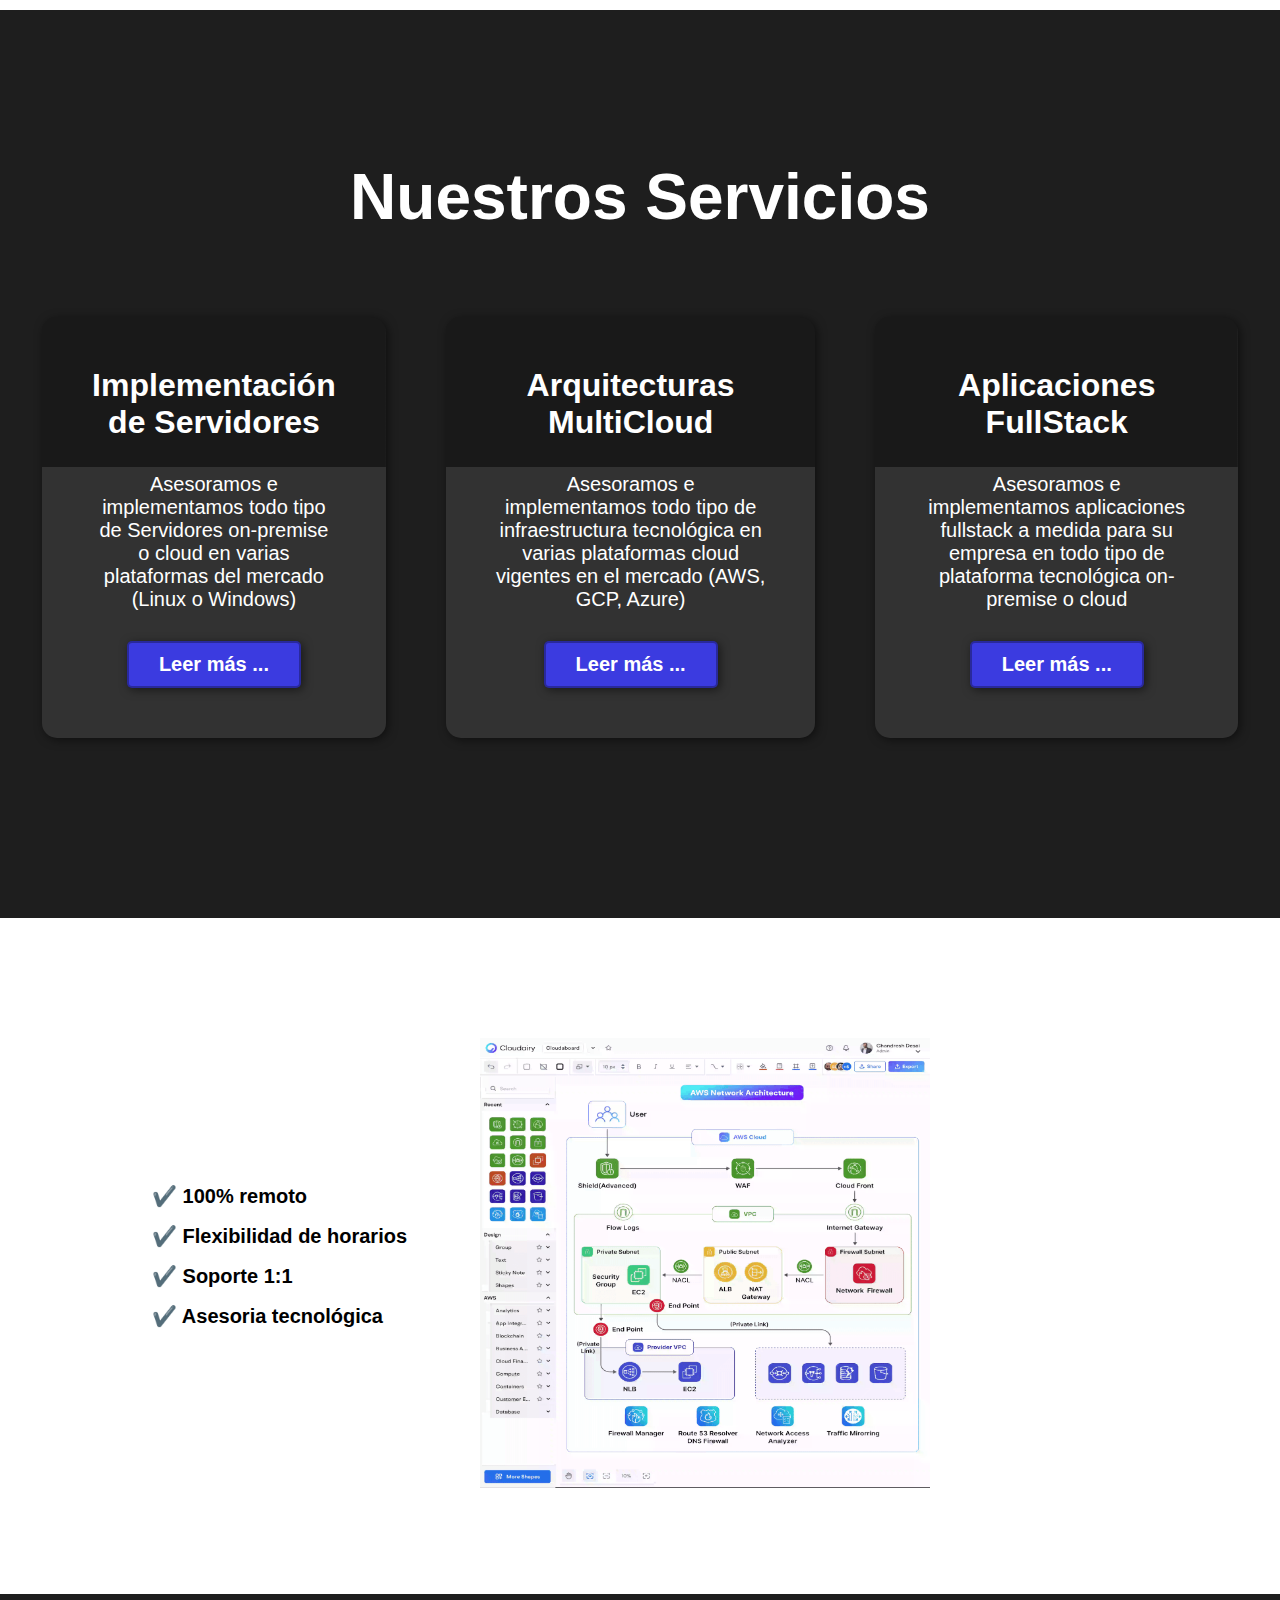
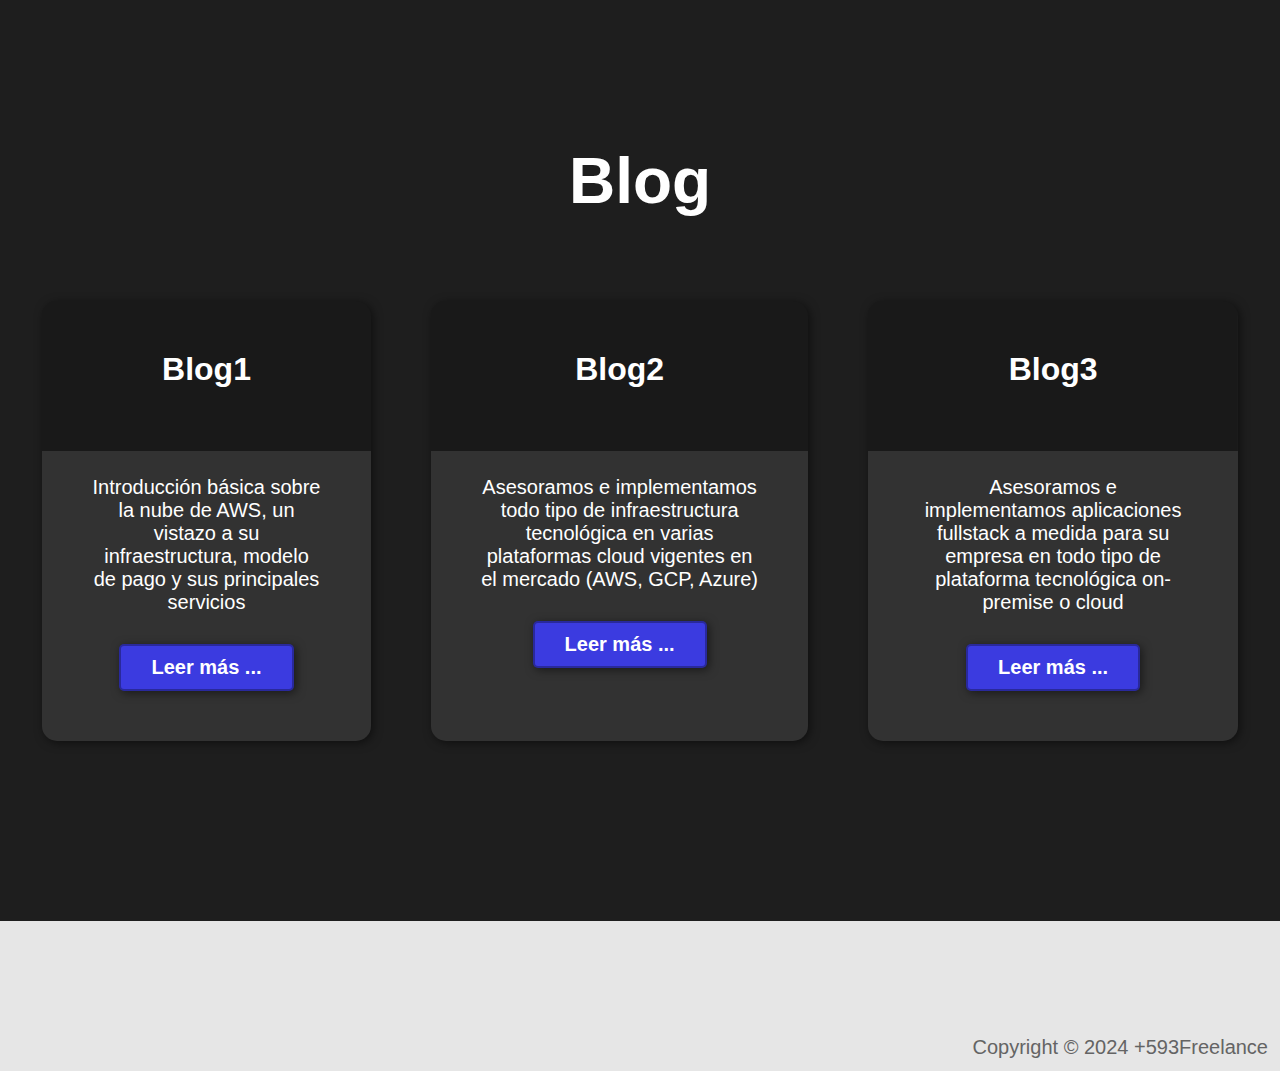
==== commit c905ed6d: "Update index.html" ====
--- a/index.html
+++ b/index.html
@@ -1,4 +1,4 @@
-Ecuador<!DOCTYPE html>
+<!DOCTYPE html>
 <html lang="es">
 <head>
     <meta charset="UTF-8">
